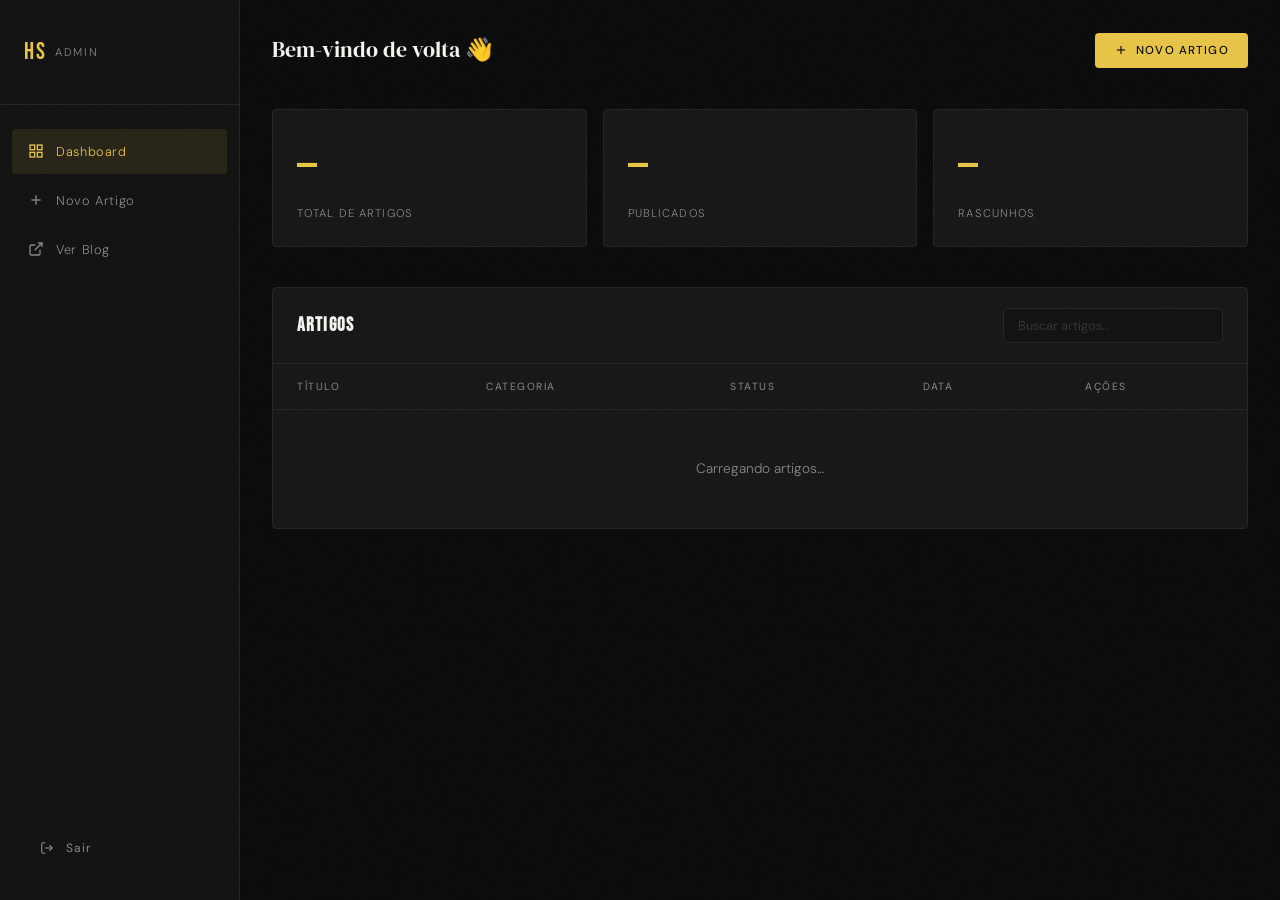
==== admin/dashboard.html @ 73e1934f "Add files via upload" ====
<!DOCTYPE html>
<html lang="pt-BR">
<head>
  <meta charset="UTF-8" />
  <meta name="viewport" content="width=device-width, initial-scale=1.0" />
  <title>Dashboard — Admin · Henrique Siqueira</title>
  <meta name="robots" content="noindex, nofollow" />
  <link rel="preconnect" href="https://fonts.googleapis.com" />
  <link rel="preconnect" href="https://fonts.gstatic.com" crossorigin />
  <link href="https://fonts.googleapis.com/css2?family=Bebas+Neue&family=DM+Serif+Display:ital@0;1&family=DM+Sans:ital,opsz,wght@0,9..40,300;0,9..40,400;0,9..40,500;1,9..40,300&display=swap" rel="stylesheet" />
  <link rel="stylesheet" href="../css/style.css" />
  <link rel="stylesheet" href="../css/admin.css" />
</head>
<body class="admin-body admin-dashboard">
  <div class="noise"></div>

  <!-- Sidebar -->
  <aside class="admin-sidebar" id="adminSidebar">
    <div class="sidebar-logo">
      <span class="logo-main">HS</span>
      <span class="logo-sub">Admin</span>
    </div>
    <nav class="sidebar-nav">
      <a href="dashboard.html" class="sidebar-link active">
        <svg width="16" height="16" viewBox="0 0 24 24" fill="none" stroke="currentColor" stroke-width="2"><rect x="3" y="3" width="7" height="7"/><rect x="14" y="3" width="7" height="7"/><rect x="14" y="14" width="7" height="7"/><rect x="3" y="14" width="7" height="7"/></svg>
        Dashboard
      </a>
      <a href="#" class="sidebar-link" id="newArticleBtn">
        <svg width="16" height="16" viewBox="0 0 24 24" fill="none" stroke="currentColor" stroke-width="2"><line x1="12" y1="5" x2="12" y2="19"/><line x1="5" y1="12" x2="19" y2="12"/></svg>
        Novo Artigo
      </a>
      <a href="/" class="sidebar-link" target="_blank">
        <svg width="16" height="16" viewBox="0 0 24 24" fill="none" stroke="currentColor" stroke-width="2"><path d="M18 13v6a2 2 0 0 1-2 2H5a2 2 0 0 1-2-2V8a2 2 0 0 1 2-2h6"/><polyline points="15 3 21 3 21 9"/><line x1="10" y1="14" x2="21" y2="3"/></svg>
        Ver Blog
      </a>
    </nav>
    <button class="sidebar-logout" id="logoutBtn">
      <svg width="14" height="14" viewBox="0 0 24 24" fill="none" stroke="currentColor" stroke-width="2"><path d="M9 21H5a2 2 0 0 1-2-2V5a2 2 0 0 1 2-2h4"/><polyline points="16 17 21 12 16 7"/><line x1="21" y1="12" x2="9" y2="12"/></svg>
      Sair
    </button>
  </aside>

  <!-- Main content -->
  <div class="admin-main">
    <header class="admin-topbar">
      <div class="admin-welcome" id="adminWelcome">Bem-vindo de volta 👋</div>
      <div class="admin-topbar-actions">
        <button class="admin-new-btn" id="newArticleBtnTop">
          <svg width="14" height="14" viewBox="0 0 24 24" fill="none" stroke="currentColor" stroke-width="2"><line x1="12" y1="5" x2="12" y2="19"/><line x1="5" y1="12" x2="19" y2="12"/></svg>
          Novo Artigo
        </button>
      </div>
    </header>

    <!-- Stats -->
    <div class="admin-stats">
      <div class="admin-stat-card">
        <div class="admin-stat-num" id="totalArticles">—</div>
        <div class="admin-stat-label">Total de artigos</div>
      </div>
      <div class="admin-stat-card">
        <div class="admin-stat-num" id="publishedArticles">—</div>
        <div class="admin-stat-label">Publicados</div>
      </div>
      <div class="admin-stat-card">
        <div class="admin-stat-num" id="draftArticles">—</div>
        <div class="admin-stat-label">Rascunhos</div>
      </div>
    </div>

    <!-- Articles table -->
    <div class="admin-section">
      <div class="admin-section-header">
        <h2 class="admin-section-title">Artigos</h2>
        <div class="admin-search-wrap">
          <input type="search" id="searchArticles" class="admin-search" placeholder="Buscar artigos…" />
        </div>
      </div>
      <div class="admin-table-wrap">
        <table class="admin-table" id="articlesTable">
          <thead>
            <tr>
              <th>Título</th>
              <th>Categoria</th>
              <th>Status</th>
              <th>Data</th>
              <th>Ações</th>
            </tr>
          </thead>
          <tbody id="articlesTableBody">
            <tr class="table-loading"><td colspan="5">Carregando artigos…</td></tr>
          </tbody>
        </table>
      </div>
    </div>
  </div>

  <!-- ═══ MODAL: Editor ═══ -->
  <div class="modal-overlay" id="editorModal" style="display:none;" role="dialog" aria-modal="true" aria-labelledby="editorModalTitle">
    <div class="modal-inner">
      <div class="modal-header">
        <h2 class="modal-title" id="editorModalTitle">Novo Artigo</h2>
        <button class="modal-close" id="editorModalClose" aria-label="Fechar editor">✕</button>
      </div>

      <div class="editor-form">
        <input type="hidden" id="editingArticleId" />

        <div class="editor-row">
          <div class="form-group full">
            <label class="form-label">Título *</label>
            <input type="text" id="artTitle" class="form-input" placeholder="Título do artigo" />
          </div>
        </div>

        <div class="editor-row two-cols">
          <div class="form-group">
            <label class="form-label">Categoria</label>
            <input type="text" id="artCategory" class="form-input" placeholder="Ex.: Fé, Tecnologia…" />
          </div>
          <div class="form-group">
            <label class="form-label">Status</label>
            <select id="artStatus" class="form-input">
              <option value="published">Publicado</option>
              <option value="draft">Rascunho</option>
            </select>
          </div>
        </div>

        <div class="form-group full">
          <label class="form-label">Imagem de capa</label>
          <div class="image-upload-area" id="imageUploadArea">
            <input type="file" id="artImageFile" accept="image/*" style="display:none;" />
            <div class="upload-placeholder" id="uploadPlaceholder">
              <svg width="32" height="32" viewBox="0 0 24 24" fill="none" stroke="currentColor" stroke-width="1.5"><rect x="3" y="3" width="18" height="18" rx="2"/><circle cx="8.5" cy="8.5" r="1.5"/><polyline points="21 15 16 10 5 21"/></svg>
              <p>Clique para selecionar imagem</p>
              <span>JPG, PNG, WebP — máx. 5MB</span>
            </div>
            <img id="imagePreview" src="" alt="Preview" class="image-preview-thumb" style="display:none;" />
          </div>
          <div class="upload-progress" id="uploadProgress" style="display:none;">
            <div class="progress-bar" id="progressBar"></div>
            <span id="progressText">Enviando…</span>
          </div>
        </div>

        <div class="form-group full">
          <label class="form-label">Conteúdo *</label>
          <div class="editor-toolbar" id="editorToolbar">
            <button type="button" class="toolbar-btn" data-cmd="bold" title="Negrito"><b>B</b></button>
            <button type="button" class="toolbar-btn" data-cmd="italic" title="Itálico"><i>I</i></button>
            <button type="button" class="toolbar-btn" data-cmd="underline" title="Sublinhado"><u>U</u></button>
            <div class="toolbar-sep"></div>
            <button type="button" class="toolbar-btn" data-cmd="h2" title="Título H2">H2</button>
            <button type="button" class="toolbar-btn" data-cmd="h3" title="Título H3">H3</button>
            <button type="button" class="toolbar-btn" data-cmd="blockquote" title="Citação">❝</button>
            <div class="toolbar-sep"></div>
            <button type="button" class="toolbar-btn" data-cmd="insertUnorderedList" title="Lista">≡</button>
            <button type="button" class="toolbar-btn" data-cmd="createLink" title="Link">🔗</button>
          </div>
          <div
            id="artContent"
            class="content-editor"
            contenteditable="true"
            role="textbox"
            aria-multiline="true"
            aria-label="Conteúdo do artigo"
            data-placeholder="Escreva o conteúdo do artigo aqui…"
          ></div>
        </div>

        <div class="form-group full">
          <label class="form-label">Excerpt / Resumo (SEO)</label>
          <textarea id="artExcerpt" class="form-input form-textarea" placeholder="Breve descrição para SEO e listagem (máx. 160 caracteres)" maxlength="160" rows="3"></textarea>
          <span class="char-count" id="excerptCount">0/160</span>
        </div>

        <div id="editorError" class="login-error" style="display:none;"></div>

        <div class="editor-actions">
          <button class="editor-cancel-btn" id="editorCancelBtn">Cancelar</button>
          <button class="editor-save-btn" id="editorSaveBtn">
            <span id="editorSaveBtnText">Publicar Artigo</span>
            <div class="btn-spinner" id="editorSpinner" style="display:none;"></div>
          </button>
        </div>
      </div>
    </div>
  </div>

  <!-- ═══ MODAL: Confirm Delete ═══ -->
  <div class="modal-overlay" id="deleteModal" style="display:none;" role="dialog" aria-modal="true" aria-labelledby="deleteModalTitle">
    <div class="modal-inner modal-sm">
      <h2 class="modal-title" id="deleteModalTitle">Excluir Artigo?</h2>
      <p class="modal-text">Esta ação não pode ser desfeita. O artigo será removido permanentemente.</p>
      <div class="modal-actions">
        <button class="editor-cancel-btn" id="deleteCancel">Cancelar</button>
        <button class="delete-confirm-btn" id="deleteConfirm">
          <span id="deleteConfirmText">Excluir</span>
          <div class="btn-spinner" id="deleteSpinner" style="display:none;"></div>
        </button>
      </div>
    </div>
  </div>

  <script type="module" src="../js/dashboard.js"></script>
</body>
</html>
---- css/style.css ----
/* ═══════════════════════════════════════════════
   HENRIQUE SIQUEIRA — BLOG
   Editorial Dark / Raw Magazine Aesthetic
   ═══════════════════════════════════════════════ */

/* ── Tokens ── */
:root {
  --black:   #0a0a0a;
  --dark:    #111111;
  --card:    #161616;
  --border:  #242424;
  --mid:     #333333;
  --muted:   #888888;
  --light:   #cccccc;
  --white:   #f5f4f0;

  --accent:  #e8c547;
  --accent2: #c8392b;
  --accent3: #4a9eff;

  --font-display: 'Bebas Neue', sans-serif;
  --font-serif:   'DM Serif Display', serif;
  --font-body:    'DM Sans', sans-serif;

  --radius: 4px;
  --header-h: 64px;

  --ease-out: cubic-bezier(0.22, 1, 0.36, 1);
}

/* ── Reset ── */
*, *::before, *::after { box-sizing: border-box; margin: 0; padding: 0; }
html { scroll-behavior: smooth; font-size: 16px; }
body {
  background: var(--black);
  color: var(--white);
  font-family: var(--font-body);
  font-weight: 300;
  line-height: 1.65;
  overflow-x: hidden;
  -webkit-font-smoothing: antialiased;
}
a { color: inherit; text-decoration: none; }
img { display: block; max-width: 100%; }
button { cursor: pointer; border: none; background: none; font-family: inherit; }
input, textarea, select { font-family: inherit; }

/* ── Noise overlay ── */
.noise {
  position: fixed;
  inset: 0;
  z-index: 999;
  pointer-events: none;
  opacity: .035;
  background-image: url("data:image/svg+xml,%3Csvg viewBox='0 0 256 256' xmlns='http://www.w3.org/2000/svg'%3E%3Cfilter id='n'%3E%3CfeTurbulence type='fractalNoise' baseFrequency='0.9' numOctaves='4' stitchTiles='stitch'/%3E%3C/filter%3E%3Crect width='100%25' height='100%25' filter='url(%23n)'/%3E%3C/svg%3E");
  background-size: 180px 180px;
}

/* ── Custom Cursor ── */
.cursor {
  position: fixed;
  width: 8px; height: 8px;
  background: var(--accent);
  border-radius: 50%;
  pointer-events: none;
  z-index: 9999;
  transform: translate(-50%, -50%);
  transition: opacity .2s, transform .1s;
}
.cursor-follower {
  position: fixed;
  width: 32px; height: 32px;
  border: 1px solid rgba(232,197,71,.4);
  border-radius: 50%;
  pointer-events: none;
  z-index: 9998;
  transform: translate(-50%, -50%);
  transition: transform .12s var(--ease-out), opacity .3s;
}
@media (hover: none) { .cursor, .cursor-follower { display: none; } }

/* ── Header ── */
.site-header {
  position: fixed;
  top: 0; left: 0; right: 0;
  height: var(--header-h);
  z-index: 100;
  background: rgba(10,10,10,.85);
  backdrop-filter: blur(20px) saturate(1.4);
  border-bottom: 1px solid transparent;
  transition: border-color .3s;
}
.site-header.scrolled { border-color: var(--border); }
.header-inner {
  max-width: 1280px;
  margin: 0 auto;
  padding: 0 2rem;
  height: 100%;
  display: flex;
  align-items: center;
  justify-content: space-between;
}
.logo { display: flex; align-items: center; gap: .6rem; }
.logo-main {
  font-family: var(--font-display);
  font-size: 1.5rem;
  letter-spacing: .08em;
  color: var(--accent);
}
.logo-sub {
  font-size: .7rem;
  letter-spacing: .15em;
  text-transform: uppercase;
  color: var(--muted);
}
.main-nav { display: flex; align-items: center; gap: 2rem; }
.nav-link {
  font-size: .75rem;
  letter-spacing: .12em;
  text-transform: uppercase;
  color: var(--muted);
  transition: color .2s;
  position: relative;
}
.nav-link::after {
  content: '';
  position: absolute;
  bottom: -4px;
  left: 0; right: 100%;
  height: 1px;
  background: var(--accent);
  transition: right .3s var(--ease-out);
}
.nav-link:hover, .nav-link.active { color: var(--white); }
.nav-link:hover::after, .nav-link.active::after { right: 0; }
.nav-admin { color: var(--muted); display: flex; align-items: center; }

/* ── Hero ── */
.hero {
  min-height: 100vh;
  padding-top: var(--header-h);
  display: flex;
  flex-direction: column;
  justify-content: center;
  position: relative;
  overflow: hidden;
}
.hero-bg-text {
  position: absolute;
  top: 50%;
  left: 50%;
  transform: translate(-50%, -50%);
  font-family: var(--font-display);
  font-size: clamp(8rem, 20vw, 22rem);
  letter-spacing: -.02em;
  color: rgba(255,255,255,.022);
  white-space: nowrap;
  pointer-events: none;
  user-select: none;
  z-index: 0;
}
.hero-inner {
  max-width: 1280px;
  margin: 0 auto;
  padding: 4rem 2rem;
  display: grid;
  grid-template-columns: 1fr 1fr;
  gap: 4rem;
  align-items: center;
  position: relative;
  z-index: 1;
}
.hero-content { animation: fadeUp .9s var(--ease-out) both; }
.hero-eyebrow {
  display: flex;
  align-items: center;
  gap: .6rem;
  font-size: .7rem;
  letter-spacing: .2em;
  text-transform: uppercase;
  color: var(--muted);
  margin-bottom: 1.5rem;
}
.dot {
  width: 6px; height: 6px;
  border-radius: 50%;
  background: var(--accent);
  animation: pulse 2s ease infinite;
}
@keyframes pulse {
  0%, 100% { opacity: 1; transform: scale(1); }
  50% { opacity: .5; transform: scale(.7); }
}
.hero-title {
  font-family: var(--font-serif);
  font-size: clamp(3.2rem, 6vw, 6rem);
  line-height: 1.0;
  margin-bottom: 1.5rem;
  letter-spacing: -.02em;
}
.hero-title em {
  font-style: italic;
  color: var(--accent);
}
.hero-desc {
  font-size: 1.05rem;
  color: var(--light);
  max-width: 420px;
  margin-bottom: 2.5rem;
  line-height: 1.8;
}
.cta-btn {
  display: inline-flex;
  align-items: center;
  gap: .6rem;
  padding: .9rem 1.8rem;
  background: var(--accent);
  color: var(--black);
  font-size: .8rem;
  font-weight: 500;
  letter-spacing: .1em;
  text-transform: uppercase;
  border-radius: var(--radius);
  transition: transform .2s, box-shadow .2s;
}
.cta-btn:hover {
  transform: translateY(-2px);
  box-shadow: 0 8px 32px rgba(232,197,71,.3);
}

/* Photo */
.hero-photo-wrap {
  display: flex;
  justify-content: flex-end;
  animation: fadeUp .9s .2s var(--ease-out) both;
}
.hero-photo-frame {
  position: relative;
  width: min(420px, 100%);
}
.photo-decoration {
  position: absolute;
  top: -24px; right: -24px;
  width: 100%; height: 100%;
  border: 2px solid var(--accent);
  border-radius: var(--radius);
  z-index: 0;
  opacity: .35;
}
.hero-photo {
  position: relative;
  z-index: 1;
  width: 100%;
  height: 520px;
  object-fit: cover;
  object-position: top center;
  border-radius: var(--radius);
  filter: grayscale(20%) contrast(1.05);
}
.photo-badge {
  position: absolute;
  bottom: 1.5rem;
  left: -1.5rem;
  z-index: 2;
  background: var(--black);
  border: 1px solid var(--border);
  padding: .5rem 1rem;
  border-radius: 100px;
  display: flex;
  align-items: center;
  gap: .5rem;
  font-size: .7rem;
  letter-spacing: .05em;
  color: var(--accent);
  white-space: nowrap;
  box-shadow: 0 8px 32px rgba(0,0,0,.5);
}

/* Scroll hint */
.hero-scroll-hint {
  position: absolute;
  bottom: 2rem;
  left: 2rem;
  display: flex;
  align-items: center;
  gap: .8rem;
  font-size: .65rem;
  letter-spacing: .2em;
  text-transform: uppercase;
  color: var(--mid);
}
.scroll-line {
  width: 48px;
  height: 1px;
  background: var(--mid);
  animation: scrollLine 2s var(--ease-out) infinite;
}
@keyframes scrollLine {
  0% { transform: scaleX(0); transform-origin: left; }
  50% { transform: scaleX(1); transform-origin: left; }
  51% { transform: scaleX(1); transform-origin: right; }
  100% { transform: scaleX(0); transform-origin: right; }
}

/* ── Ticker ── */
.ticker-wrap {
  overflow: hidden;
  border-top: 1px solid var(--border);
  border-bottom: 1px solid var(--border);
  padding: .9rem 0;
  background: var(--dark);
}
.ticker-track {
  display: flex;
  gap: 2.5rem;
  white-space: nowrap;
  animation: ticker 30s linear infinite;
  font-family: var(--font-display);
  font-size: 1rem;
  letter-spacing: .15em;
  color: var(--muted);
}
.ticker-track:hover { animation-play-state: paused; }
.sep { color: var(--accent); }
@keyframes ticker {
  from { transform: translateX(0); }
  to { transform: translateX(-50%); }
}

/* ── Sections ── */
main {
  max-width: 1280px;
  margin: 0 auto;
  padding: 6rem 2rem 4rem;
}
.section-header {
  display: flex;
  align-items: center;
  gap: 2rem;
  margin-bottom: 4rem;
}
.section-title {
  font-family: var(--font-display);
  font-size: 3rem;
  letter-spacing: .04em;
  white-space: nowrap;
}
.section-line {
  flex: 1;
  height: 1px;
  background: var(--border);
}

/* ── Featured Article ── */
.featured-article {
  margin-bottom: 4rem;
  border: 1px solid var(--border);
  border-radius: var(--radius);
  overflow: hidden;
  transition: border-color .3s;
}
.featured-article:hover { border-color: var(--accent); }
.featured-link {
  display: grid;
  grid-template-columns: 1.2fr 1fr;
}
.featured-image-wrap {
  position: relative;
  overflow: hidden;
  height: 420px;
}
.featured-image {
  width: 100%;
  height: 100%;
  object-fit: cover;
  transition: transform .6s var(--ease-out);
}
.featured-article:hover .featured-image { transform: scale(1.04); }
.featured-tag {
  position: absolute;
  top: 1.5rem; left: 1.5rem;
  background: var(--accent);
  color: var(--black);
  font-size: .65rem;
  font-weight: 500;
  letter-spacing: .15em;
  text-transform: uppercase;
  padding: .3rem .7rem;
  border-radius: 2px;
}
.featured-info {
  padding: 3rem;
  display: flex;
  flex-direction: column;
  justify-content: center;
  background: var(--card);
}
.article-meta {
  display: flex;
  align-items: center;
  gap: 1rem;
  margin-bottom: 1rem;
  font-size: .7rem;
  letter-spacing: .1em;
  text-transform: uppercase;
}
.article-category { color: var(--accent); }
.article-date { color: var(--muted); }
.featured-title {
  font-family: var(--font-serif);
  font-size: 2.2rem;
  line-height: 1.2;
  margin-bottom: 1rem;
  letter-spacing: -.01em;
}
.featured-excerpt {
  color: var(--light);
  font-size: .95rem;
  line-height: 1.8;
  margin-bottom: 2rem;
}
.read-more {
  font-size: .75rem;
  letter-spacing: .12em;
  text-transform: uppercase;
  color: var(--accent);
}

/* ── Grid ── */
.articles-grid {
  display: grid;
  grid-template-columns: repeat(3, 1fr);
  gap: 1.5rem;
}
.article-card {
  background: var(--card);
  border: 1px solid var(--border);
  border-radius: var(--radius);
  overflow: hidden;
  transition: border-color .3s, transform .3s var(--ease-out);
  animation: fadeUp .5s var(--ease-out) both;
}
.article-card:hover {
  border-color: var(--accent);
  transform: translateY(-4px);
}
.card-image-wrap {
  position: relative;
  height: 200px;
  overflow: hidden;
  background: var(--dark);
}
.card-image {
  width: 100%;
  height: 100%;
  object-fit: cover;
  transition: transform .5s var(--ease-out);
}
.article-card:hover .card-image { transform: scale(1.06); }
.card-no-image {
  width: 100%;
  height: 100%;
  display: flex;
  align-items: center;
  justify-content: center;
  font-family: var(--font-display);
  font-size: 3rem;
  letter-spacing: .1em;
  color: var(--border);
}
.card-body { padding: 1.5rem; }
.card-meta {
  display: flex;
  align-items: center;
  justify-content: space-between;
  margin-bottom: .75rem;
}
.card-category {
  font-size: .65rem;
  letter-spacing: .15em;
  text-transform: uppercase;
  color: var(--accent);
}
.card-date {
  font-size: .65rem;
  color: var(--muted);
}
.card-title {
  font-family: var(--font-serif);
  font-size: 1.15rem;
  line-height: 1.35;
  margin-bottom: .75rem;
}
.card-excerpt {
  font-size: .85rem;
  color: var(--muted);
  line-height: 1.7;
  display: -webkit-box;
  -webkit-line-clamp: 3;
  -webkit-box-orient: vertical;
  overflow: hidden;
}

/* Skeleton */
.article-skeleton {
  background: var(--card);
  border: 1px solid var(--border);
  border-radius: var(--radius);
  height: 360px;
  animation: shimmer 1.4s ease infinite;
}
@keyframes shimmer {
  0%, 100% { opacity: .4; }
  50% { opacity: 1; }
}

/* Empty state */
.empty-state {
  text-align: center;
  padding: 6rem 2rem;
  color: var(--muted);
}
.empty-icon { font-size: 3rem; margin-bottom: 1rem; }
.empty-sub { font-size: .85rem; margin-top: .5rem; }

/* Load more */
.load-more-wrap { text-align: center; margin-top: 3rem; }
.load-more-btn {
  padding: .9rem 2.5rem;
  border: 1px solid var(--border);
  color: var(--light);
  font-size: .75rem;
  letter-spacing: .12em;
  text-transform: uppercase;
  border-radius: var(--radius);
  transition: border-color .2s, color .2s;
  background: none;
}
.load-more-btn:hover { border-color: var(--accent); color: var(--accent); }

/* ── About ── */
.about-section {
  background: var(--dark);
  border-top: 1px solid var(--border);
  border-bottom: 1px solid var(--border);
  padding: 7rem 2rem;
}
.about-inner {
  max-width: 1280px;
  margin: 0 auto;
  display: grid;
  grid-template-columns: 1fr 1fr;
  gap: 5rem;
  align-items: center;
}
.about-title {
  font-family: var(--font-serif);
  font-size: clamp(2.5rem, 5vw, 4.5rem);
  line-height: 1.0;
  margin: 1rem 0 1.5rem;
  letter-spacing: -.02em;
}
.about-text p {
  color: var(--light);
  line-height: 1.85;
  max-width: 420px;
}
.about-text p + p { margin-top: 1rem; }
.about-stats {
  display: grid;
  grid-template-columns: 1fr 1fr;
  gap: 1.5rem;
}
.stat-card {
  padding: 2rem;
  border: 1px solid var(--border);
  border-radius: var(--radius);
  background: var(--card);
}
.stat-num {
  font-family: var(--font-display);
  font-size: 3rem;
  letter-spacing: .04em;
  color: var(--accent);
  line-height: 1;
  margin-bottom: .5rem;
}
.stat-label {
  font-size: .75rem;
  letter-spacing: .08em;
  color: var(--muted);
  text-transform: uppercase;
}

/* ── Footer ── */
.site-footer {
  border-top: 1px solid var(--border);
  padding: 3rem 2rem;
}
.footer-inner {
  max-width: 1280px;
  margin: 0 auto;
  display: flex;
  align-items: center;
  justify-content: space-between;
  gap: 2rem;
}
.footer-logo {
  font-family: var(--font-display);
  font-size: 1.5rem;
  letter-spacing: .08em;
  color: var(--accent);
}
.footer-copy {
  font-size: .75rem;
  color: var(--muted);
}
.footer-nav {
  display: flex;
  gap: 1.5rem;
}
.footer-nav a {
  font-size: .7rem;
  letter-spacing: .1em;
  text-transform: uppercase;
  color: var(--muted);
  transition: color .2s;
}
.footer-nav a:hover { color: var(--white); }

/* ── Animations ── */
@keyframes fadeUp {
  from { opacity: 0; transform: translateY(30px); }
  to   { opacity: 1; transform: translateY(0); }
}

/* ── Responsive ── */
@media (max-width: 900px) {
  .hero-inner { grid-template-columns: 1fr; gap: 3rem; }
  .hero-photo-wrap { justify-content: center; }
  .featured-link { grid-template-columns: 1fr; }
  .featured-image-wrap { height: 260px; }
  .articles-grid { grid-template-columns: repeat(2, 1fr); }
  .about-inner { grid-template-columns: 1fr; gap: 3rem; }
}
@media (max-width: 600px) {
  .header-inner { padding: 0 1.2rem; }
  .logo-sub { display: none; }
  .main-nav { gap: 1.2rem; }
  .hero-inner { padding: 2rem 1.2rem; }
  .articles-grid { grid-template-columns: 1fr; }
  main { padding: 4rem 1.2rem 3rem; }
  .footer-inner { flex-direction: column; text-align: center; }
}
---- css/admin.css ----
/* ═══ ADMIN STYLES ═══ */

.admin-body {
  background: var(--black);
  min-height: 100vh;
}

/* ── Login ── */
.login-wrap {
  min-height: 100vh;
  display: grid;
  grid-template-columns: 1fr 1fr;
}

.login-deco {
  background: var(--dark);
  border-right: 1px solid var(--border);
  display: flex;
  align-items: center;
  justify-content: center;
  padding: 4rem;
}
.deco-big {
  font-family: var(--font-display);
  font-size: clamp(8rem, 15vw, 16rem);
  letter-spacing: .1em;
  color: rgba(232,197,71,.08);
  user-select: none;
}

.login-card {
  display: flex;
  flex-direction: column;
  justify-content: center;
  padding: 4rem;
  max-width: 500px;
  width: 100%;
}
.login-back {
  font-size: .7rem;
  letter-spacing: .12em;
  text-transform: uppercase;
  color: var(--muted);
  margin-bottom: 3rem;
  display: inline-block;
  transition: color .2s;
}
.login-back:hover { color: var(--accent); }
.login-title {
  font-family: var(--font-serif);
  font-size: clamp(2.5rem, 4vw, 3.5rem);
  line-height: 1.05;
  margin-bottom: .75rem;
}
.login-sub {
  font-size: .85rem;
  color: var(--muted);
  margin-bottom: 3rem;
}
.login-error {
  background: rgba(200,57,43,.12);
  border: 1px solid rgba(200,57,43,.3);
  color: #e57368;
  padding: .9rem 1rem;
  border-radius: var(--radius);
  font-size: .85rem;
  margin-bottom: 1.5rem;
}
.login-form { display: flex; flex-direction: column; gap: 1.25rem; }
.form-group { display: flex; flex-direction: column; gap: .4rem; }
.form-label {
  font-size: .7rem;
  letter-spacing: .12em;
  text-transform: uppercase;
  color: var(--muted);
}
.form-input {
  background: var(--card);
  border: 1px solid var(--border);
  color: var(--white);
  padding: .85rem 1rem;
  border-radius: var(--radius);
  font-size: .95rem;
  transition: border-color .2s;
  width: 100%;
}
.form-input:focus {
  outline: none;
  border-color: var(--accent);
}
.form-input::placeholder { color: var(--mid); }
.form-textarea {
  resize: vertical;
  min-height: 80px;
}
.char-count {
  font-size: .65rem;
  color: var(--muted);
  text-align: right;
  margin-top: .25rem;
}

.login-btn, .editor-save-btn {
  display: flex;
  align-items: center;
  justify-content: center;
  gap: .6rem;
  padding: 1rem 1.5rem;
  background: var(--accent);
  color: var(--black);
  font-size: .8rem;
  font-weight: 500;
  letter-spacing: .1em;
  text-transform: uppercase;
  border-radius: var(--radius);
  margin-top: .5rem;
  transition: opacity .2s, transform .2s;
  cursor: pointer;
  border: none;
  width: 100%;
}
.login-btn:hover, .editor-save-btn:hover { opacity: .9; transform: translateY(-1px); }
.login-btn:disabled, .editor-save-btn:disabled { opacity: .5; cursor: not-allowed; transform: none; }

.btn-spinner {
  width: 16px;
  height: 16px;
  border: 2px solid rgba(0,0,0,.2);
  border-top-color: var(--black);
  border-radius: 50%;
  animation: spin .7s linear infinite;
}

/* ── Dashboard ── */
.admin-dashboard {
  display: grid;
  grid-template-columns: 240px 1fr;
  min-height: 100vh;
}

.admin-sidebar {
  background: var(--dark);
  border-right: 1px solid var(--border);
  padding: 2rem 0;
  display: flex;
  flex-direction: column;
  position: sticky;
  top: 0;
  height: 100vh;
}

.sidebar-logo {
  display: flex;
  align-items: center;
  gap: .5rem;
  padding: 0 1.5rem 2rem;
  border-bottom: 1px solid var(--border);
  margin-bottom: 1.5rem;
}

.sidebar-nav {
  display: flex;
  flex-direction: column;
  gap: .25rem;
  padding: 0 .75rem;
  flex: 1;
}

.sidebar-link {
  display: flex;
  align-items: center;
  gap: .75rem;
  padding: .75rem 1rem;
  border-radius: var(--radius);
  font-size: .8rem;
  letter-spacing: .05em;
  color: var(--muted);
  transition: background .2s, color .2s;
}
.sidebar-link:hover { background: var(--card); color: var(--white); }
.sidebar-link.active { background: rgba(232,197,71,.1); color: var(--accent); }

.sidebar-logout {
  display: flex;
  align-items: center;
  gap: .75rem;
  padding: .75rem 1.75rem;
  font-size: .75rem;
  letter-spacing: .08em;
  color: var(--muted);
  margin: 0 .75rem;
  border-radius: var(--radius);
  transition: background .2s, color .2s;
  cursor: pointer;
  border: none;
  background: none;
}
.sidebar-logout:hover { background: rgba(200,57,43,.1); color: #e57368; }

.admin-main {
  overflow-y: auto;
  padding: 2rem;
}

.admin-topbar {
  display: flex;
  align-items: center;
  justify-content: space-between;
  margin-bottom: 2.5rem;
}
.admin-welcome {
  font-family: var(--font-serif);
  font-size: 1.4rem;
}
.admin-new-btn {
  display: inline-flex;
  align-items: center;
  gap: .5rem;
  padding: .65rem 1.2rem;
  background: var(--accent);
  color: var(--black);
  font-size: .72rem;
  font-weight: 500;
  letter-spacing: .1em;
  text-transform: uppercase;
  border-radius: var(--radius);
  transition: opacity .2s;
  cursor: pointer;
  border: none;
}
.admin-new-btn:hover { opacity: .85; }

.admin-stats {
  display: grid;
  grid-template-columns: repeat(3, 1fr);
  gap: 1rem;
  margin-bottom: 2.5rem;
}
.admin-stat-card {
  background: var(--card);
  border: 1px solid var(--border);
  border-radius: var(--radius);
  padding: 1.5rem;
}
.admin-stat-num {
  font-family: var(--font-display);
  font-size: 2.5rem;
  color: var(--accent);
  letter-spacing: .04em;
}
.admin-stat-label {
  font-size: .7rem;
  letter-spacing: .1em;
  text-transform: uppercase;
  color: var(--muted);
  margin-top: .25rem;
}

.admin-section {
  background: var(--card);
  border: 1px solid var(--border);
  border-radius: var(--radius);
  overflow: hidden;
}
.admin-section-header {
  display: flex;
  align-items: center;
  justify-content: space-between;
  padding: 1.25rem 1.5rem;
  border-bottom: 1px solid var(--border);
}
.admin-section-title {
  font-family: var(--font-display);
  font-size: 1.2rem;
  letter-spacing: .06em;
}
.admin-search {
  background: var(--dark);
  border: 1px solid var(--border);
  color: var(--white);
  padding: .5rem .85rem;
  border-radius: var(--radius);
  font-size: .8rem;
  width: 220px;
  transition: border-color .2s;
}
.admin-search:focus { outline: none; border-color: var(--accent); }
.admin-search::placeholder { color: var(--mid); }

.admin-table-wrap { overflow-x: auto; }
.admin-table {
  width: 100%;
  border-collapse: collapse;
}
.admin-table th {
  text-align: left;
  font-size: .65rem;
  letter-spacing: .15em;
  text-transform: uppercase;
  color: var(--muted);
  padding: .85rem 1.5rem;
  border-bottom: 1px solid var(--border);
  font-weight: 400;
}
.admin-table td {
  padding: 1rem 1.5rem;
  font-size: .85rem;
  border-bottom: 1px solid var(--border);
  vertical-align: middle;
}
.admin-table tr:last-child td { border-bottom: none; }
.admin-table tr:hover td { background: rgba(255,255,255,.02); }
.table-loading td {
  text-align: center;
  color: var(--muted);
  padding: 3rem;
}

.status-badge {
  display: inline-block;
  padding: .2rem .6rem;
  border-radius: 2px;
  font-size: .65rem;
  letter-spacing: .1em;
  text-transform: uppercase;
}
.status-published { background: rgba(74,222,128,.1); color: #4ade80; }
.status-draft { background: rgba(136,136,136,.1); color: var(--muted); }

.table-actions { display: flex; gap: .5rem; }
.table-btn {
  padding: .3rem .7rem;
  border: 1px solid var(--border);
  border-radius: var(--radius);
  font-size: .7rem;
  color: var(--muted);
  transition: all .2s;
  background: none;
  cursor: pointer;
}
.table-btn:hover { color: var(--white); border-color: var(--white); }
.table-btn.delete:hover { color: #e57368; border-color: #e57368; }

/* ── Modals ── */
.modal-overlay {
  position: fixed;
  inset: 0;
  background: rgba(0,0,0,.85);
  z-index: 500;
  display: flex;
  align-items: center;
  justify-content: center;
  padding: 2rem;
  overflow-y: auto;
  backdrop-filter: blur(4px);
}
.modal-inner {
  background: var(--dark);
  border: 1px solid var(--border);
  border-radius: var(--radius);
  width: 100%;
  max-width: 780px;
  max-height: 90vh;
  overflow-y: auto;
  animation: fadeUp .3s var(--ease-out);
}
.modal-sm { max-width: 440px; padding: 2rem; }
.modal-header {
  display: flex;
  align-items: center;
  justify-content: space-between;
  padding: 1.75rem 2rem;
  border-bottom: 1px solid var(--border);
  position: sticky;
  top: 0;
  background: var(--dark);
  z-index: 1;
}
.modal-title {
  font-family: var(--font-display);
  font-size: 1.5rem;
  letter-spacing: .06em;
}
.modal-close {
  width: 34px;
  height: 34px;
  display: flex;
  align-items: center;
  justify-content: center;
  border: 1px solid var(--border);
  border-radius: var(--radius);
  color: var(--muted);
  font-size: .85rem;
  transition: all .2s;
  cursor: pointer;
  background: none;
}
.modal-close:hover { border-color: var(--white); color: var(--white); }
.modal-text { color: var(--muted); margin: 1rem 0 2rem; font-size: .9rem; }
.modal-actions { display: flex; gap: 1rem; }

.editor-form { padding: 2rem; display: flex; flex-direction: column; gap: 1.5rem; }
.editor-row { display: flex; gap: 1.25rem; }
.editor-row.two-cols > * { flex: 1; }
.form-group.full { width: 100%; }

.image-upload-area {
  border: 2px dashed var(--border);
  border-radius: var(--radius);
  min-height: 160px;
  display: flex;
  align-items: center;
  justify-content: center;
  cursor: pointer;
  transition: border-color .2s;
  overflow: hidden;
  position: relative;
}
.image-upload-area:hover { border-color: var(--accent); }
.upload-placeholder {
  display: flex;
  flex-direction: column;
  align-items: center;
  gap: .5rem;
  color: var(--muted);
  text-align: center;
  padding: 2rem;
}
.upload-placeholder p { font-size: .9rem; }
.upload-placeholder span { font-size: .75rem; }
.image-preview-thumb {
  width: 100%;
  max-height: 240px;
  object-fit: cover;
}

.upload-progress {
  margin-top: .75rem;
  display: flex;
  align-items: center;
  gap: 1rem;
}
.progress-bar {
  flex: 1;
  height: 3px;
  background: var(--border);
  border-radius: 100px;
  overflow: hidden;
  position: relative;
}
.progress-bar::after {
  content: '';
  position: absolute;
  left: 0; top: 0; bottom: 0;
  background: var(--accent);
  width: var(--progress, 0%);
  transition: width .3s;
}
#progressText { font-size: .75rem; color: var(--muted); white-space: nowrap; }

/* Rich text toolbar */
.editor-toolbar {
  display: flex;
  align-items: center;
  gap: .25rem;
  padding: .5rem;
  border: 1px solid var(--border);
  border-bottom: none;
  border-radius: var(--radius) var(--radius) 0 0;
  background: var(--card);
}
.toolbar-btn {
  padding: .35rem .6rem;
  border-radius: 2px;
  font-size: .8rem;
  color: var(--muted);
  transition: background .2s, color .2s;
  cursor: pointer;
  border: none;
  background: none;
  min-width: 30px;
  text-align: center;
}
.toolbar-btn:hover { background: var(--border); color: var(--white); }
.toolbar-sep { width: 1px; height: 20px; background: var(--border); margin: 0 .25rem; }

.content-editor {
  min-height: 240px;
  background: var(--card);
  border: 1px solid var(--border);
  border-radius: 0 0 var(--radius) var(--radius);
  padding: 1rem;
  font-size: .95rem;
  line-height: 1.75;
  color: var(--light);
  outline: none;
  transition: border-color .2s;
}
.content-editor:focus { border-color: var(--accent); }
.content-editor:empty::before {
  content: attr(data-placeholder);
  color: var(--mid);
  pointer-events: none;
}
.content-editor h2 { font-family: var(--font-serif); font-size: 1.4rem; margin: 1rem 0 .5rem; }
.content-editor h3 { font-family: var(--font-serif); font-size: 1.1rem; margin: .75rem 0 .4rem; }
.content-editor blockquote {
  border-left: 3px solid var(--accent);
  padding: .5rem 1rem;
  margin: .75rem 0;
  background: rgba(255,255,255,.03);
}

.editor-actions {
  display: flex;
  gap: 1rem;
  align-items: center;
  justify-content: flex-end;
}
.editor-cancel-btn {
  padding: .85rem 1.5rem;
  border: 1px solid var(--border);
  border-radius: var(--radius);
  color: var(--muted);
  font-size: .8rem;
  letter-spacing: .08em;
  text-transform: uppercase;
  transition: all .2s;
  cursor: pointer;
  background: none;
}
.editor-cancel-btn:hover { border-color: var(--white); color: var(--white); }
.editor-save-btn { width: auto; flex: 0 0 auto; margin-top: 0; }

.delete-confirm-btn {
  display: flex;
  align-items: center;
  justify-content: center;
  gap: .6rem;
  padding: .85rem 1.5rem;
  background: var(--accent2);
  color: var(--white);
  font-size: .8rem;
  font-weight: 500;
  letter-spacing: .1em;
  text-transform: uppercase;
  border-radius: var(--radius);
  cursor: pointer;
  border: none;
  transition: opacity .2s;
}
.delete-confirm-btn:hover { opacity: .85; }

/* Login Responsive */
@media (max-width: 700px) {
  .login-wrap { grid-template-columns: 1fr; }
  .login-deco { display: none; }
  .login-card { padding: 2rem 1.5rem; max-width: 100%; }
  .admin-dashboard { grid-template-columns: 1fr; }
  .admin-sidebar { display: none; }
}
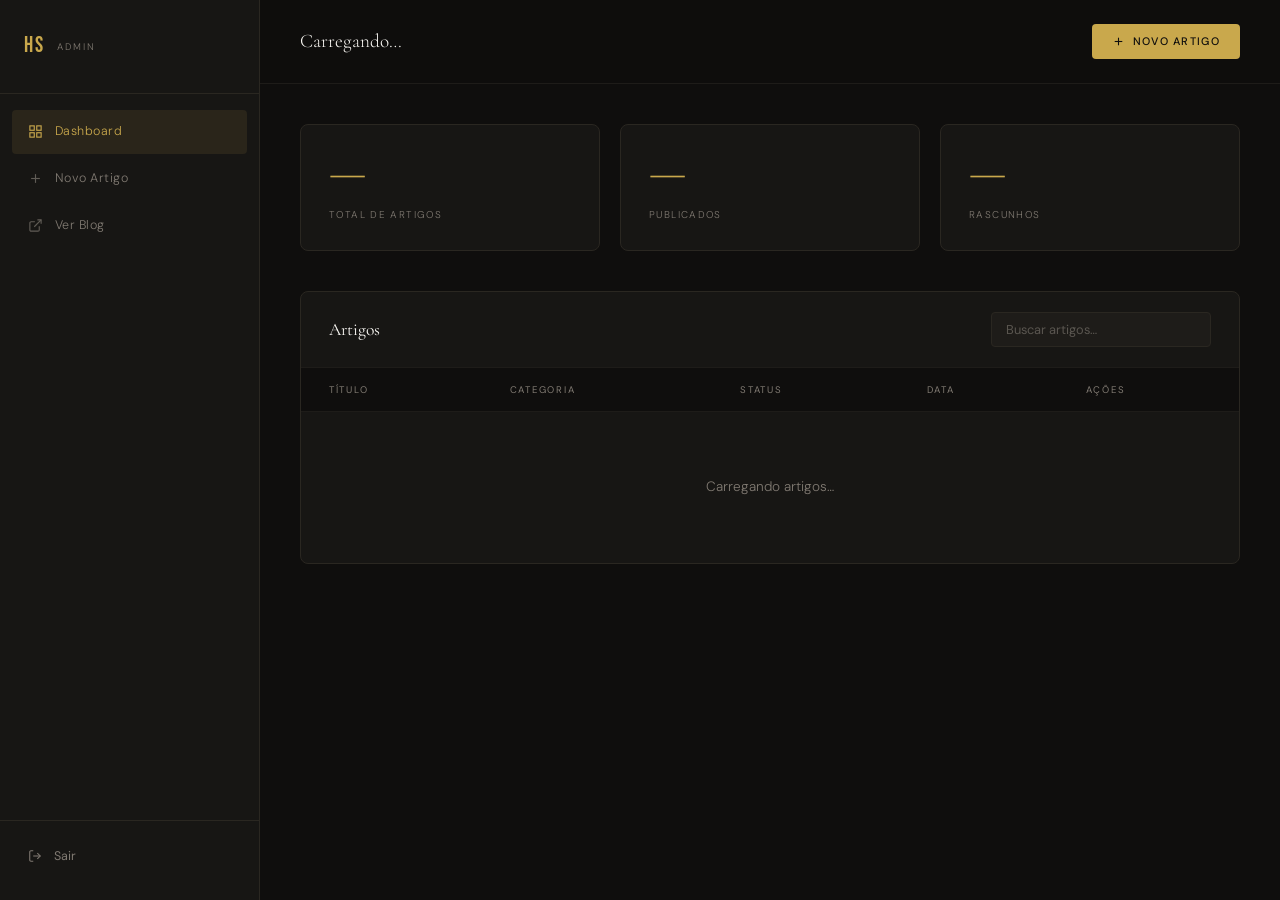
==== commit cce692ae: "Add files via upload" ====
--- a/admin/dashboard.html
+++ b/admin/dashboard.html
@@ -7,202 +7,235 @@
   <meta name="robots" content="noindex, nofollow" />
   <link rel="preconnect" href="https://fonts.googleapis.com" />
   <link rel="preconnect" href="https://fonts.gstatic.com" crossorigin />
-  <link href="https://fonts.googleapis.com/css2?family=Bebas+Neue&family=DM+Serif+Display:ital@0;1&family=DM+Sans:ital,opsz,wght@0,9..40,300;0,9..40,400;0,9..40,500;1,9..40,300&display=swap" rel="stylesheet" />
+  <link href="https://fonts.googleapis.com/css2?family=Cormorant+Garamond:ital,wght@0,300;0,400;1,300;1,400&family=DM+Sans:opsz,wght@9..40,300;9..40,400;9..40,500&family=Bebas+Neue&display=swap" rel="stylesheet" />
   <link rel="stylesheet" href="../css/style.css" />
   <link rel="stylesheet" href="../css/admin.css" />
 </head>
-<body class="admin-body admin-dashboard">
-  <div class="noise"></div>
-
-  <!-- Sidebar -->
-  <aside class="admin-sidebar" id="adminSidebar">
-    <div class="sidebar-logo">
-      <span class="logo-main">HS</span>
-      <span class="logo-sub">Admin</span>
+<body class="admin-body">
+
+<div class="admin-layout">
+
+  <!-- ═══ SIDEBAR ═══ -->
+  <aside class="admin-sidebar">
+    <div class="sidebar-brand">
+      <span class="sidebar-brand-logo">HS</span>
+      <span class="sidebar-brand-label">Admin</span>
     </div>
     <nav class="sidebar-nav">
-      <a href="dashboard.html" class="sidebar-link active">
-        <svg width="16" height="16" viewBox="0 0 24 24" fill="none" stroke="currentColor" stroke-width="2"><rect x="3" y="3" width="7" height="7"/><rect x="14" y="3" width="7" height="7"/><rect x="14" y="14" width="7" height="7"/><rect x="3" y="14" width="7" height="7"/></svg>
+      <a href="dashboard.html" class="s-link active">
+        <svg width="15" height="15" viewBox="0 0 24 24" fill="none" stroke="currentColor" stroke-width="1.8">
+          <rect x="3" y="3" width="7" height="7"/><rect x="14" y="3" width="7" height="7"/>
+          <rect x="14" y="14" width="7" height="7"/><rect x="3" y="14" width="7" height="7"/>
+        </svg>
         Dashboard
       </a>
-      <a href="#" class="sidebar-link" id="newArticleBtn">
-        <svg width="16" height="16" viewBox="0 0 24 24" fill="none" stroke="currentColor" stroke-width="2"><line x1="12" y1="5" x2="12" y2="19"/><line x1="5" y1="12" x2="19" y2="12"/></svg>
+      <a href="#" class="s-link" id="sideNewBtn">
+        <svg width="15" height="15" viewBox="0 0 24 24" fill="none" stroke="currentColor" stroke-width="1.8">
+          <line x1="12" y1="5" x2="12" y2="19"/><line x1="5" y1="12" x2="19" y2="12"/>
+        </svg>
         Novo Artigo
       </a>
-      <a href="/" class="sidebar-link" target="_blank">
-        <svg width="16" height="16" viewBox="0 0 24 24" fill="none" stroke="currentColor" stroke-width="2"><path d="M18 13v6a2 2 0 0 1-2 2H5a2 2 0 0 1-2-2V8a2 2 0 0 1 2-2h6"/><polyline points="15 3 21 3 21 9"/><line x1="10" y1="14" x2="21" y2="3"/></svg>
+      <a href="/" class="s-link" target="_blank" rel="noopener">
+        <svg width="15" height="15" viewBox="0 0 24 24" fill="none" stroke="currentColor" stroke-width="1.8">
+          <path d="M18 13v6a2 2 0 0 1-2 2H5a2 2 0 0 1-2-2V8a2 2 0 0 1 2-2h6"/>
+          <polyline points="15 3 21 3 21 9"/><line x1="10" y1="14" x2="21" y2="3"/>
+        </svg>
         Ver Blog
       </a>
     </nav>
-    <button class="sidebar-logout" id="logoutBtn">
-      <svg width="14" height="14" viewBox="0 0 24 24" fill="none" stroke="currentColor" stroke-width="2"><path d="M9 21H5a2 2 0 0 1-2-2V5a2 2 0 0 1 2-2h4"/><polyline points="16 17 21 12 16 7"/><line x1="21" y1="12" x2="9" y2="12"/></svg>
-      Sair
-    </button>
+    <div class="sidebar-footer">
+      <button class="s-logout" id="logoutBtn">
+        <svg width="14" height="14" viewBox="0 0 24 24" fill="none" stroke="currentColor" stroke-width="1.8">
+          <path d="M9 21H5a2 2 0 0 1-2-2V5a2 2 0 0 1 2-2h4"/>
+          <polyline points="16 17 21 12 16 7"/><line x1="21" y1="12" x2="9" y2="12"/>
+        </svg>
+        Sair
+      </button>
+    </div>
   </aside>
 
-  <!-- Main content -->
-  <div class="admin-main">
-    <header class="admin-topbar">
-      <div class="admin-welcome" id="adminWelcome">Bem-vindo de volta 👋</div>
-      <div class="admin-topbar-actions">
-        <button class="admin-new-btn" id="newArticleBtnTop">
-          <svg width="14" height="14" viewBox="0 0 24 24" fill="none" stroke="currentColor" stroke-width="2"><line x1="12" y1="5" x2="12" y2="19"/><line x1="5" y1="12" x2="19" y2="12"/></svg>
-          Novo Artigo
+  <!-- ═══ MAIN ═══ -->
+  <div class="admin-content">
+
+    <!-- Topbar -->
+    <div class="admin-topbar">
+      <span class="admin-greeting" id="adminGreeting">Carregando…</span>
+      <button class="admin-new-btn" id="topNewBtn">
+        <svg width="13" height="13" viewBox="0 0 24 24" fill="none" stroke="currentColor" stroke-width="2">
+          <line x1="12" y1="5" x2="12" y2="19"/><line x1="5" y1="12" x2="19" y2="12"/>
+        </svg>
+        Novo Artigo
+      </button>
+    </div>
+
+    <div class="admin-body-content">
+
+      <!-- Stats -->
+      <div class="stats-row">
+        <div class="stat-card">
+          <span class="stat-card-num" id="statTotal">—</span>
+          <span class="stat-card-label">Total de artigos</span>
+        </div>
+        <div class="stat-card">
+          <span class="stat-card-num" id="statPublished">—</span>
+          <span class="stat-card-label">Publicados</span>
+        </div>
+        <div class="stat-card">
+          <span class="stat-card-num" id="statDraft">—</span>
+          <span class="stat-card-label">Rascunhos</span>
+        </div>
+      </div>
+
+      <!-- Articles panel -->
+      <div class="articles-panel">
+        <div class="panel-header">
+          <h2 class="panel-title">Artigos</h2>
+          <input type="search" id="searchInput" class="panel-search" placeholder="Buscar artigos…" />
+        </div>
+        <div style="overflow-x:auto;">
+          <table class="articles-table" id="articlesTable">
+            <thead>
+              <tr>
+                <th>Título</th>
+                <th>Categoria</th>
+                <th>Status</th>
+                <th>Data</th>
+                <th>Ações</th>
+              </tr>
+            </thead>
+            <tbody id="tableBody">
+              <tr class="table-empty"><td colspan="5">Carregando artigos…</td></tr>
+            </tbody>
+          </table>
+        </div>
+      </div>
+
+    </div>
+  </div>
+</div>
+
+<!-- ═══ MODAL: Editor ═══ -->
+<div class="modal-backdrop" id="editorModal" style="display:none;" role="dialog" aria-modal="true" aria-labelledby="editorModalTitle">
+  <div class="modal-box">
+    <div class="modal-head">
+      <h2 class="modal-head-title" id="editorModalTitle">Novo Artigo</h2>
+      <button class="modal-close-btn" id="editorClose" aria-label="Fechar">✕</button>
+    </div>
+    <div class="modal-body">
+      <input type="hidden" id="editingId" />
+
+      <div class="f-row">
+        <div class="f-group" style="flex:2">
+          <label class="f-label">Título *</label>
+          <input type="text" id="fTitle" class="f-input" placeholder="Título do artigo" />
+        </div>
+        <div class="f-group">
+          <label class="f-label">Categoria</label>
+          <input type="text" id="fCategory" class="f-input" placeholder="Ex: Fé, Tecnologia…" />
+        </div>
+        <div class="f-group" style="flex:0 0 140px">
+          <label class="f-label">Status</label>
+          <select id="fStatus" class="f-select">
+            <option value="published">Publicado</option>
+            <option value="draft">Rascunho</option>
+          </select>
+        </div>
+      </div>
+
+      <!-- Image upload -->
+      <div class="f-group">
+        <label class="f-label">Imagem de capa</label>
+        <div class="img-upload-zone" id="uploadZone">
+          <input type="file" id="fileInput" accept="image/*" style="display:none" />
+          <div class="img-placeholder" id="imgPlaceholder">
+            <svg width="28" height="28" viewBox="0 0 24 24" fill="none" stroke="currentColor" stroke-width="1.5">
+              <rect x="3" y="3" width="18" height="18" rx="2"/>
+              <circle cx="8.5" cy="8.5" r="1.5"/>
+              <polyline points="21 15 16 10 5 21"/>
+            </svg>
+            <p>Clique ou arraste uma imagem</p>
+            <span>JPG, PNG, WebP — máx. 5 MB</span>
+          </div>
+          <img id="imgPreview" class="img-thumb" src="" alt="" style="display:none" />
+        </div>
+        <div class="upload-prog-wrap" id="uploadProgWrap" style="display:none">
+          <div class="upload-prog-bar"><div class="upload-prog-fill" id="progFill"></div></div>
+          <span class="upload-prog-txt" id="progTxt">Enviando…</span>
+        </div>
+      </div>
+
+      <!-- Content editor -->
+      <div class="f-group">
+        <label class="f-label">Conteúdo *</label>
+        <div class="editor-toolbar">
+          <button class="t-btn" data-cmd="bold"            title="Negrito"><b>B</b></button>
+          <button class="t-btn" data-cmd="italic"          title="Itálico"><i>I</i></button>
+          <button class="t-btn" data-cmd="underline"       title="Sublinhado"><u>U</u></button>
+          <div class="t-sep"></div>
+          <button class="t-btn" data-cmd="h2"              title="Título H2">H2</button>
+          <button class="t-btn" data-cmd="h3"              title="Título H3">H3</button>
+          <button class="t-btn" data-cmd="blockquote"      title="Citação">❝</button>
+          <div class="t-sep"></div>
+          <button class="t-btn" data-cmd="insertUnorderedList" title="Lista">≡</button>
+          <button class="t-btn" data-cmd="createLink"      title="Link">🔗</button>
+          <button class="t-btn" data-cmd="removeFormat"    title="Limpar formatação">✕</button>
+        </div>
+        <div
+          id="fContent"
+          class="content-editable"
+          contenteditable="true"
+          data-placeholder="Escreva o conteúdo do artigo aqui…"
+          role="textbox"
+          aria-multiline="true"
+        ></div>
+      </div>
+
+      <!-- Excerpt -->
+      <div class="f-group">
+        <label class="f-label">Resumo / Excerpt <span style="color:var(--dark-400);font-size:.55rem;letter-spacing:.05em;text-transform:none">(SEO · máx. 160 caracteres)</span></label>
+        <textarea id="fExcerpt" class="f-textarea" placeholder="Breve descrição para SEO e listagem…" maxlength="160" rows="3"></textarea>
+        <span class="f-char" id="excerptChar">0 / 160</span>
+      </div>
+
+      <div id="editorError" class="f-error" style="display:none;" role="alert">
+        <svg width="14" height="14" viewBox="0 0 24 24" fill="none" stroke="currentColor" stroke-width="2" style="flex-shrink:0"><circle cx="12" cy="12" r="10"/><line x1="12" y1="8" x2="12" y2="12"/><line x1="12" y1="16" x2="12.01" y2="16"/></svg>
+        <span id="editorErrorMsg"></span>
+      </div>
+
+      <div class="modal-actions">
+        <button class="btn-outline" id="editorCancel">Cancelar</button>
+        <button class="btn-gold" id="editorSave">
+          <span id="editorSaveText">Publicar Artigo</span>
+          <div class="f-spinner" id="editorSpinner" style="display:none"></div>
         </button>
       </div>
-    </header>
-
-    <!-- Stats -->
-    <div class="admin-stats">
-      <div class="admin-stat-card">
-        <div class="admin-stat-num" id="totalArticles">—</div>
-        <div class="admin-stat-label">Total de artigos</div>
-      </div>
-      <div class="admin-stat-card">
-        <div class="admin-stat-num" id="publishedArticles">—</div>
-        <div class="admin-stat-label">Publicados</div>
-      </div>
-      <div class="admin-stat-card">
-        <div class="admin-stat-num" id="draftArticles">—</div>
-        <div class="admin-stat-label">Rascunhos</div>
-      </div>
-    </div>
-
-    <!-- Articles table -->
-    <div class="admin-section">
-      <div class="admin-section-header">
-        <h2 class="admin-section-title">Artigos</h2>
-        <div class="admin-search-wrap">
-          <input type="search" id="searchArticles" class="admin-search" placeholder="Buscar artigos…" />
-        </div>
-      </div>
-      <div class="admin-table-wrap">
-        <table class="admin-table" id="articlesTable">
-          <thead>
-            <tr>
-              <th>Título</th>
-              <th>Categoria</th>
-              <th>Status</th>
-              <th>Data</th>
-              <th>Ações</th>
-            </tr>
-          </thead>
-          <tbody id="articlesTableBody">
-            <tr class="table-loading"><td colspan="5">Carregando artigos…</td></tr>
-          </tbody>
-        </table>
-      </div>
     </div>
   </div>
-
-  <!-- ═══ MODAL: Editor ═══ -->
-  <div class="modal-overlay" id="editorModal" style="display:none;" role="dialog" aria-modal="true" aria-labelledby="editorModalTitle">
-    <div class="modal-inner">
-      <div class="modal-header">
-        <h2 class="modal-title" id="editorModalTitle">Novo Artigo</h2>
-        <button class="modal-close" id="editorModalClose" aria-label="Fechar editor">✕</button>
-      </div>
-
-      <div class="editor-form">
-        <input type="hidden" id="editingArticleId" />
-
-        <div class="editor-row">
-          <div class="form-group full">
-            <label class="form-label">Título *</label>
-            <input type="text" id="artTitle" class="form-input" placeholder="Título do artigo" />
-          </div>
-        </div>
-
-        <div class="editor-row two-cols">
-          <div class="form-group">
-            <label class="form-label">Categoria</label>
-            <input type="text" id="artCategory" class="form-input" placeholder="Ex.: Fé, Tecnologia…" />
-          </div>
-          <div class="form-group">
-            <label class="form-label">Status</label>
-            <select id="artStatus" class="form-input">
-              <option value="published">Publicado</option>
-              <option value="draft">Rascunho</option>
-            </select>
-          </div>
-        </div>
-
-        <div class="form-group full">
-          <label class="form-label">Imagem de capa</label>
-          <div class="image-upload-area" id="imageUploadArea">
-            <input type="file" id="artImageFile" accept="image/*" style="display:none;" />
-            <div class="upload-placeholder" id="uploadPlaceholder">
-              <svg width="32" height="32" viewBox="0 0 24 24" fill="none" stroke="currentColor" stroke-width="1.5"><rect x="3" y="3" width="18" height="18" rx="2"/><circle cx="8.5" cy="8.5" r="1.5"/><polyline points="21 15 16 10 5 21"/></svg>
-              <p>Clique para selecionar imagem</p>
-              <span>JPG, PNG, WebP — máx. 5MB</span>
-            </div>
-            <img id="imagePreview" src="" alt="Preview" class="image-preview-thumb" style="display:none;" />
-          </div>
-          <div class="upload-progress" id="uploadProgress" style="display:none;">
-            <div class="progress-bar" id="progressBar"></div>
-            <span id="progressText">Enviando…</span>
-          </div>
-        </div>
-
-        <div class="form-group full">
-          <label class="form-label">Conteúdo *</label>
-          <div class="editor-toolbar" id="editorToolbar">
-            <button type="button" class="toolbar-btn" data-cmd="bold" title="Negrito"><b>B</b></button>
-            <button type="button" class="toolbar-btn" data-cmd="italic" title="Itálico"><i>I</i></button>
-            <button type="button" class="toolbar-btn" data-cmd="underline" title="Sublinhado"><u>U</u></button>
-            <div class="toolbar-sep"></div>
-            <button type="button" class="toolbar-btn" data-cmd="h2" title="Título H2">H2</button>
-            <button type="button" class="toolbar-btn" data-cmd="h3" title="Título H3">H3</button>
-            <button type="button" class="toolbar-btn" data-cmd="blockquote" title="Citação">❝</button>
-            <div class="toolbar-sep"></div>
-            <button type="button" class="toolbar-btn" data-cmd="insertUnorderedList" title="Lista">≡</button>
-            <button type="button" class="toolbar-btn" data-cmd="createLink" title="Link">🔗</button>
-          </div>
-          <div
-            id="artContent"
-            class="content-editor"
-            contenteditable="true"
-            role="textbox"
-            aria-multiline="true"
-            aria-label="Conteúdo do artigo"
-            data-placeholder="Escreva o conteúdo do artigo aqui…"
-          ></div>
-        </div>
-
-        <div class="form-group full">
-          <label class="form-label">Excerpt / Resumo (SEO)</label>
-          <textarea id="artExcerpt" class="form-input form-textarea" placeholder="Breve descrição para SEO e listagem (máx. 160 caracteres)" maxlength="160" rows="3"></textarea>
-          <span class="char-count" id="excerptCount">0/160</span>
-        </div>
-
-        <div id="editorError" class="login-error" style="display:none;"></div>
-
-        <div class="editor-actions">
-          <button class="editor-cancel-btn" id="editorCancelBtn">Cancelar</button>
-          <button class="editor-save-btn" id="editorSaveBtn">
-            <span id="editorSaveBtnText">Publicar Artigo</span>
-            <div class="btn-spinner" id="editorSpinner" style="display:none;"></div>
-          </button>
-        </div>
+</div>
+
+<!-- ═══ MODAL: Confirmar exclusão ═══ -->
+<div class="modal-backdrop" id="deleteModal" style="display:none;" role="dialog" aria-modal="true">
+  <div class="modal-box modal-box-sm">
+    <div class="modal-head">
+      <h2 class="modal-head-title">Excluir artigo?</h2>
+      <button class="modal-close-btn" id="deleteClose" aria-label="Fechar">✕</button>
+    </div>
+    <div class="modal-body-sm">
+      <p class="modal-confirm-text">
+        Esta ação é permanente e não pode ser desfeita.
+        O artigo será removido do blog imediatamente.
+      </p>
+      <div class="modal-confirm-actions">
+        <button class="btn-outline" id="deleteCancel">Cancelar</button>
+        <button class="btn-danger" id="deleteConfirm">
+          <span id="deleteText">Excluir permanentemente</span>
+          <div class="f-spinner" id="deleteSpinner" style="display:none"></div>
+        </button>
       </div>
     </div>
   </div>
-
-  <!-- ═══ MODAL: Confirm Delete ═══ -->
-  <div class="modal-overlay" id="deleteModal" style="display:none;" role="dialog" aria-modal="true" aria-labelledby="deleteModalTitle">
-    <div class="modal-inner modal-sm">
-      <h2 class="modal-title" id="deleteModalTitle">Excluir Artigo?</h2>
-      <p class="modal-text">Esta ação não pode ser desfeita. O artigo será removido permanentemente.</p>
-      <div class="modal-actions">
-        <button class="editor-cancel-btn" id="deleteCancel">Cancelar</button>
-        <button class="delete-confirm-btn" id="deleteConfirm">
-          <span id="deleteConfirmText">Excluir</span>
-          <div class="btn-spinner" id="deleteSpinner" style="display:none;"></div>
-        </button>
-      </div>
-    </div>
-  </div>
-
-  <script type="module" src="../js/dashboard.js"></script>
+</div>
+
+<script type="module" src="../js/dashboard.js"></script>
 </body>
 </html>
--- a/css/style.css
+++ b/css/style.css
@@ -1,654 +1,702 @@
 /* ═══════════════════════════════════════════════
-   HENRIQUE SIQUEIRA — BLOG
-   Editorial Dark / Raw Magazine Aesthetic
+   HENRIQUE SIQUEIRA — Premium Editorial Blog
+   Light × Dark · Cormorant + DM Sans
    ═══════════════════════════════════════════════ */
 
-/* ── Tokens ── */
 :root {
-  --black:   #0a0a0a;
-  --dark:    #111111;
-  --card:    #161616;
-  --border:  #242424;
-  --mid:     #333333;
-  --muted:   #888888;
-  --light:   #cccccc;
-  --white:   #f5f4f0;
-
-  --accent:  #e8c547;
-  --accent2: #c8392b;
-  --accent3: #4a9eff;
-
-  --font-display: 'Bebas Neue', sans-serif;
-  --font-serif:   'DM Serif Display', serif;
-  --font-body:    'DM Sans', sans-serif;
-
-  --radius: 4px;
-  --header-h: 64px;
-
-  --ease-out: cubic-bezier(0.22, 1, 0.36, 1);
+  /* Dark palette */
+  --dark-900: #0f0e0d;
+  --dark-800: #171614;
+  --dark-700: #1e1c19;
+  --dark-600: #2a2721;
+  --dark-400: #5a5650;
+  --dark-300: #807a72;
+
+  /* Light palette */
+  --light-50:  #faf8f4;
+  --light-100: #f2ede4;
+  --light-200: #e4ddd0;
+  --light-400: #b8ad9e;
+  --light-600: #7d7268;
+
+  /* Gold accent */
+  --gold:      #c9a84c;
+  --gold-light:#e8c96a;
+  --gold-dim:  rgba(201,168,76,.15);
+
+  /* Fonts */
+  --serif: 'Cormorant Garamond', Georgia, serif;
+  --sans:  'DM Sans', system-ui, sans-serif;
+  --disp:  'Bebas Neue', sans-serif;
+
+  --header-h: 68px;
+  --radius-sm: 3px;
+  --radius:    8px;
+  --radius-lg: 16px;
+  --ease: cubic-bezier(0.22,1,0.36,1);
 }
 
 /* ── Reset ── */
 *, *::before, *::after { box-sizing: border-box; margin: 0; padding: 0; }
 html { scroll-behavior: smooth; font-size: 16px; }
 body {
-  background: var(--black);
-  color: var(--white);
-  font-family: var(--font-body);
+  font-family: var(--sans);
   font-weight: 300;
   line-height: 1.65;
+  color: var(--dark-900);
+  background: var(--light-50);
   overflow-x: hidden;
   -webkit-font-smoothing: antialiased;
 }
 a { color: inherit; text-decoration: none; }
 img { display: block; max-width: 100%; }
 button { cursor: pointer; border: none; background: none; font-family: inherit; }
-input, textarea, select { font-family: inherit; }
-
-/* ── Noise overlay ── */
-.noise {
-  position: fixed;
-  inset: 0;
-  z-index: 999;
-  pointer-events: none;
-  opacity: .035;
-  background-image: url("data:image/svg+xml,%3Csvg viewBox='0 0 256 256' xmlns='http://www.w3.org/2000/svg'%3E%3Cfilter id='n'%3E%3CfeTurbulence type='fractalNoise' baseFrequency='0.9' numOctaves='4' stitchTiles='stitch'/%3E%3C/filter%3E%3Crect width='100%25' height='100%25' filter='url(%23n)'/%3E%3C/svg%3E");
-  background-size: 180px 180px;
-}
-
-/* ── Custom Cursor ── */
+
+/* ── Cursor ── */
 .cursor {
-  position: fixed;
-  width: 8px; height: 8px;
-  background: var(--accent);
-  border-radius: 50%;
-  pointer-events: none;
-  z-index: 9999;
-  transform: translate(-50%, -50%);
-  transition: opacity .2s, transform .1s;
-}
-.cursor-follower {
-  position: fixed;
-  width: 32px; height: 32px;
-  border: 1px solid rgba(232,197,71,.4);
-  border-radius: 50%;
-  pointer-events: none;
-  z-index: 9998;
-  transform: translate(-50%, -50%);
-  transition: transform .12s var(--ease-out), opacity .3s;
-}
-@media (hover: none) { .cursor, .cursor-follower { display: none; } }
-
-/* ── Header ── */
+  position: fixed; width: 7px; height: 7px;
+  background: var(--gold); border-radius: 50%;
+  pointer-events: none; z-index: 9999;
+  transform: translate(-50%,-50%);
+  transition: transform .1s, opacity .2s;
+  mix-blend-mode: multiply;
+}
+.cursor-ring {
+  position: fixed; width: 28px; height: 28px;
+  border: 1.5px solid var(--gold);
+  border-radius: 50%; pointer-events: none;
+  z-index: 9998; transform: translate(-50%,-50%);
+  transition: transform .14s var(--ease), opacity .3s;
+  opacity: .5;
+}
+@media (hover:none) { .cursor, .cursor-ring { display:none; } }
+
+/* ══════════════════════════════════════════
+   HEADER
+══════════════════════════════════════════ */
 .site-header {
-  position: fixed;
-  top: 0; left: 0; right: 0;
+  position: fixed; top: 0; left: 0; right: 0;
   height: var(--header-h);
-  z-index: 100;
-  background: rgba(10,10,10,.85);
-  backdrop-filter: blur(20px) saturate(1.4);
-  border-bottom: 1px solid transparent;
-  transition: border-color .3s;
-}
-.site-header.scrolled { border-color: var(--border); }
-.header-inner {
-  max-width: 1280px;
-  margin: 0 auto;
-  padding: 0 2rem;
-  height: 100%;
-  display: flex;
-  align-items: center;
+  z-index: 200;
+  background: rgba(15,14,13,0);
+  transition: background .4s, box-shadow .4s;
+}
+.site-header.scrolled {
+  background: rgba(15,14,13,.96);
+  box-shadow: 0 1px 0 rgba(201,168,76,.15);
+  backdrop-filter: blur(16px);
+}
+.hdr-inner {
+  max-width: 1320px; margin: 0 auto;
+  padding: 0 2.5rem; height: 100%;
+  display: flex; align-items: center;
   justify-content: space-between;
 }
-.logo { display: flex; align-items: center; gap: .6rem; }
-.logo-main {
-  font-family: var(--font-display);
-  font-size: 1.5rem;
-  letter-spacing: .08em;
-  color: var(--accent);
-}
-.logo-sub {
-  font-size: .7rem;
-  letter-spacing: .15em;
-  text-transform: uppercase;
-  color: var(--muted);
-}
-.main-nav { display: flex; align-items: center; gap: 2rem; }
+.logo {
+  display: flex; align-items: center; gap: .75rem;
+  color: var(--light-50);
+}
+.logo svg { flex-shrink: 0; }
+.logo-name {
+  font-family: var(--sans);
+  font-size: .72rem; font-weight: 400;
+  letter-spacing: .18em; text-transform: uppercase;
+  color: var(--light-400);
+}
+.main-nav { display: flex; align-items: center; gap: 2.5rem; }
 .nav-link {
-  font-size: .75rem;
-  letter-spacing: .12em;
-  text-transform: uppercase;
-  color: var(--muted);
-  transition: color .2s;
+  font-size: .72rem; font-weight: 400;
+  letter-spacing: .14em; text-transform: uppercase;
+  color: var(--dark-300);
+  position: relative; transition: color .2s;
+}
+.nav-link::after {
+  content: ''; position: absolute;
+  bottom: -3px; left: 0; right: 100%;
+  height: 1px; background: var(--gold);
+  transition: right .3s var(--ease);
+}
+.nav-link:hover, .nav-link.active { color: var(--light-50); }
+.nav-link:hover::after, .nav-link.active::after { right: 0; }
+.nav-admin {
+  color: var(--dark-300); transition: color .2s;
+  display: flex; align-items: center;
+}
+.nav-admin:hover { color: var(--gold); }
+
+/* ══════════════════════════════════════════
+   HERO — Dark
+══════════════════════════════════════════ */
+.hero-section {
+  min-height: 100vh;
+  background: var(--dark-900);
   position: relative;
-}
-.nav-link::after {
-  content: '';
-  position: absolute;
-  bottom: -4px;
-  left: 0; right: 100%;
-  height: 1px;
-  background: var(--accent);
-  transition: right .3s var(--ease-out);
-}
-.nav-link:hover, .nav-link.active { color: var(--white); }
-.nav-link:hover::after, .nav-link.active::after { right: 0; }
-.nav-admin { color: var(--muted); display: flex; align-items: center; }
-
-/* ── Hero ── */
-.hero {
-  min-height: 100vh;
-  padding-top: var(--header-h);
   display: flex;
   flex-direction: column;
-  justify-content: center;
+  overflow: hidden;
+}
+
+/* Subtle grid texture */
+.hero-grid-bg {
+  position: absolute; inset: 0; pointer-events: none;
+  background-image:
+    linear-gradient(rgba(201,168,76,.04) 1px, transparent 1px),
+    linear-gradient(90deg, rgba(201,168,76,.04) 1px, transparent 1px);
+  background-size: 64px 64px;
+  mask-image: radial-gradient(ellipse 80% 80% at 50% 50%, black 40%, transparent 100%);
+}
+
+.hero-inner {
+  flex: 1;
+  max-width: 1320px; margin: 0 auto;
+  padding: calc(var(--header-h) + 5rem) 2.5rem 5rem;
+  display: grid;
+  grid-template-columns: 1fr 420px;
+  gap: 6rem;
+  align-items: center;
+}
+
+/* Left */
+.hero-label {
+  display: flex; align-items: center; gap: .6rem;
+  font-size: .68rem; letter-spacing: .2em;
+  text-transform: uppercase; color: var(--dark-300);
+  margin-bottom: 2rem;
+}
+.pulse-dot {
+  width: 7px; height: 7px; border-radius: 50%;
+  background: var(--gold); flex-shrink: 0;
+  animation: dotPulse 2.4s ease infinite;
+}
+@keyframes dotPulse {
+  0%,100% { opacity:1; transform:scale(1); }
+  50%      { opacity:.4; transform:scale(.6); }
+}
+
+.hero-heading {
+  font-family: var(--serif);
+  font-size: clamp(3.8rem, 6.5vw, 7rem);
+  font-weight: 300;
+  line-height: 1.0;
+  letter-spacing: -.01em;
+  color: var(--light-50);
+  margin-bottom: 2rem;
+  animation: fadeUp .8s var(--ease) both;
+}
+.hero-em {
+  font-style: italic;
+  color: var(--gold);
+}
+
+.hero-sub {
+  font-size: 1rem;
+  color: var(--dark-300);
+  line-height: 1.9;
+  max-width: 400px;
+  margin-bottom: 3rem;
+  animation: fadeUp .8s .1s var(--ease) both;
+}
+
+.hero-ctas {
+  display: flex; gap: 1rem; flex-wrap: wrap;
+  animation: fadeUp .8s .2s var(--ease) both;
+}
+
+.btn-primary {
+  display: inline-flex; align-items: center; gap: .5rem;
+  padding: .85rem 2rem;
+  background: var(--gold);
+  color: var(--dark-900);
+  font-size: .75rem; font-weight: 500;
+  letter-spacing: .12em; text-transform: uppercase;
+  border-radius: var(--radius-sm);
+  transition: transform .2s, box-shadow .2s, background .2s;
+}
+.btn-primary:hover {
+  background: var(--gold-light);
+  transform: translateY(-2px);
+  box-shadow: 0 10px 40px rgba(201,168,76,.3);
+}
+
+.btn-ghost {
+  display: inline-flex; align-items: center;
+  padding: .85rem 2rem;
+  border: 1px solid rgba(201,168,76,.3);
+  color: var(--dark-300);
+  font-size: .75rem; font-weight: 400;
+  letter-spacing: .12em; text-transform: uppercase;
+  border-radius: var(--radius-sm);
+  transition: border-color .2s, color .2s;
+}
+.btn-ghost:hover {
+  border-color: var(--gold);
+  color: var(--gold);
+}
+
+/* Photo column */
+.hero-photo-col {
+  animation: fadeUp .8s .15s var(--ease) both;
+}
+.photo-card {
   position: relative;
-  overflow: hidden;
-}
-.hero-bg-text {
+}
+.photo-accent-line {
   position: absolute;
-  top: 50%;
-  left: 50%;
-  transform: translate(-50%, -50%);
-  font-family: var(--font-display);
-  font-size: clamp(8rem, 20vw, 22rem);
-  letter-spacing: -.02em;
-  color: rgba(255,255,255,.022);
-  white-space: nowrap;
-  pointer-events: none;
-  user-select: none;
-  z-index: 0;
-}
-.hero-inner {
-  max-width: 1280px;
-  margin: 0 auto;
-  padding: 4rem 2rem;
-  display: grid;
-  grid-template-columns: 1fr 1fr;
-  gap: 4rem;
-  align-items: center;
-  position: relative;
-  z-index: 1;
-}
-.hero-content { animation: fadeUp .9s var(--ease-out) both; }
-.hero-eyebrow {
-  display: flex;
-  align-items: center;
-  gap: .6rem;
-  font-size: .7rem;
-  letter-spacing: .2em;
-  text-transform: uppercase;
-  color: var(--muted);
-  margin-bottom: 1.5rem;
-}
-.dot {
-  width: 6px; height: 6px;
-  border-radius: 50%;
-  background: var(--accent);
-  animation: pulse 2s ease infinite;
-}
-@keyframes pulse {
-  0%, 100% { opacity: 1; transform: scale(1); }
-  50% { opacity: .5; transform: scale(.7); }
-}
-.hero-title {
-  font-family: var(--font-serif);
-  font-size: clamp(3.2rem, 6vw, 6rem);
-  line-height: 1.0;
-  margin-bottom: 1.5rem;
-  letter-spacing: -.02em;
-}
-.hero-title em {
-  font-style: italic;
-  color: var(--accent);
-}
-.hero-desc {
-  font-size: 1.05rem;
-  color: var(--light);
-  max-width: 420px;
-  margin-bottom: 2.5rem;
-  line-height: 1.8;
-}
-.cta-btn {
-  display: inline-flex;
-  align-items: center;
-  gap: .6rem;
-  padding: .9rem 1.8rem;
-  background: var(--accent);
-  color: var(--black);
-  font-size: .8rem;
-  font-weight: 500;
-  letter-spacing: .1em;
-  text-transform: uppercase;
+  top: 2.5rem; left: -1.5rem;
+  width: 3px; height: 60%;
+  background: linear-gradient(to bottom, var(--gold), transparent);
+  border-radius: 2px;
+}
+.hero-photo {
+  width: 100%; height: 520px;
+  object-fit: cover; object-position: top center;
   border-radius: var(--radius);
-  transition: transform .2s, box-shadow .2s;
-}
-.cta-btn:hover {
-  transform: translateY(-2px);
-  box-shadow: 0 8px 32px rgba(232,197,71,.3);
-}
-
-/* Photo */
-.hero-photo-wrap {
-  display: flex;
-  justify-content: flex-end;
-  animation: fadeUp .9s .2s var(--ease-out) both;
-}
-.hero-photo-frame {
-  position: relative;
-  width: min(420px, 100%);
-}
-.photo-decoration {
-  position: absolute;
-  top: -24px; right: -24px;
-  width: 100%; height: 100%;
-  border: 2px solid var(--accent);
-  border-radius: var(--radius);
-  z-index: 0;
-  opacity: .35;
-}
-.hero-photo {
-  position: relative;
-  z-index: 1;
-  width: 100%;
-  height: 520px;
-  object-fit: cover;
-  object-position: top center;
-  border-radius: var(--radius);
-  filter: grayscale(20%) contrast(1.05);
-}
-.photo-badge {
-  position: absolute;
-  bottom: 1.5rem;
-  left: -1.5rem;
-  z-index: 2;
-  background: var(--black);
-  border: 1px solid var(--border);
+  filter: grayscale(10%) contrast(1.05);
+  box-shadow: 0 40px 80px rgba(0,0,0,.6);
+}
+.photo-caption {
+  position: absolute; bottom: 1.25rem; left: -1rem;
+  display: flex; align-items: center; gap: .5rem;
+  background: var(--dark-800);
+  border: 1px solid var(--dark-600);
   padding: .5rem 1rem;
   border-radius: 100px;
-  display: flex;
-  align-items: center;
-  gap: .5rem;
-  font-size: .7rem;
-  letter-spacing: .05em;
-  color: var(--accent);
+  font-size: .68rem; letter-spacing: .05em;
+  color: var(--dark-300);
   white-space: nowrap;
-  box-shadow: 0 8px 32px rgba(0,0,0,.5);
-}
-
-/* Scroll hint */
-.hero-scroll-hint {
-  position: absolute;
-  bottom: 2rem;
-  left: 2rem;
-  display: flex;
-  align-items: center;
-  gap: .8rem;
-  font-size: .65rem;
-  letter-spacing: .2em;
+  box-shadow: 0 8px 24px rgba(0,0,0,.4);
+}
+
+/* Scroll indicator */
+.scroll-indicator {
+  display: flex; flex-direction: column;
+  align-items: center; gap: .5rem;
+  padding-bottom: 2.5rem;
+  font-size: .6rem; letter-spacing: .2em;
   text-transform: uppercase;
-  color: var(--mid);
-}
-.scroll-line {
-  width: 48px;
-  height: 1px;
-  background: var(--mid);
-  animation: scrollLine 2s var(--ease-out) infinite;
-}
-@keyframes scrollLine {
-  0% { transform: scaleX(0); transform-origin: left; }
-  50% { transform: scaleX(1); transform-origin: left; }
-  51% { transform: scaleX(1); transform-origin: right; }
-  100% { transform: scaleX(0); transform-origin: right; }
-}
-
-/* ── Ticker ── */
-.ticker-wrap {
+  color: var(--dark-400);
+}
+.scroll-mouse {
+  width: 20px; height: 32px;
+  border: 1.5px solid var(--dark-600);
+  border-radius: 10px;
+  display: flex; justify-content: center;
+  padding-top: 6px;
+}
+.scroll-wheel {
+  width: 3px; height: 6px;
+  background: var(--gold);
+  border-radius: 2px;
+  animation: wheelScroll 1.8s ease infinite;
+}
+@keyframes wheelScroll {
+  0%   { transform: translateY(0); opacity:1; }
+  100% { transform: translateY(10px); opacity:0; }
+}
+
+/* ══════════════════════════════════════════
+   TICKER — gold strip
+══════════════════════════════════════════ */
+.ticker-strip {
+  background: var(--gold);
   overflow: hidden;
-  border-top: 1px solid var(--border);
-  border-bottom: 1px solid var(--border);
-  padding: .9rem 0;
-  background: var(--dark);
-}
-.ticker-track {
-  display: flex;
-  gap: 2.5rem;
+  padding: .75rem 0;
+}
+.ticker-inner {
+  display: flex; gap: 2.5rem;
   white-space: nowrap;
-  animation: ticker 30s linear infinite;
-  font-family: var(--font-display);
-  font-size: 1rem;
-  letter-spacing: .15em;
-  color: var(--muted);
-}
-.ticker-track:hover { animation-play-state: paused; }
-.sep { color: var(--accent); }
-@keyframes ticker {
+  animation: tickerMove 28s linear infinite;
+  font-family: var(--disp);
+  font-size: .95rem;
+  letter-spacing: .18em;
+  color: var(--dark-900);
+}
+.ticker-inner:hover { animation-play-state: paused; }
+.bull { opacity: .5; }
+@keyframes tickerMove {
   from { transform: translateX(0); }
-  to { transform: translateX(-50%); }
-}
-
-/* ── Sections ── */
-main {
-  max-width: 1280px;
+  to   { transform: translateX(-50%); }
+}
+
+/* ══════════════════════════════════════════
+   ARTICLES — Light section
+══════════════════════════════════════════ */
+.articles-section {
+  background: var(--light-50);
+  padding: 7rem 0;
+}
+.articles-inner {
+  max-width: 1320px;
   margin: 0 auto;
-  padding: 6rem 2rem 4rem;
-}
-.section-header {
-  display: flex;
-  align-items: center;
-  gap: 2rem;
+  padding: 0 2.5rem;
+}
+
+.section-label-row {
+  display: flex; align-items: center; gap: 1.5rem;
+  margin-bottom: 1rem;
+}
+.section-label {
+  font-size: .65rem; font-weight: 500;
+  letter-spacing: .22em; text-transform: uppercase;
+  color: var(--gold); white-space: nowrap;
+}
+.section-rule {
+  flex: 1; height: 1px;
+  background: var(--light-200);
+}
+
+.section-heading {
+  font-family: var(--serif);
+  font-size: clamp(2.5rem, 5vw, 4rem);
+  font-weight: 300;
+  letter-spacing: -.01em;
+  color: var(--dark-900);
   margin-bottom: 4rem;
 }
-.section-title {
-  font-family: var(--font-display);
-  font-size: 3rem;
-  letter-spacing: .04em;
-  white-space: nowrap;
-}
-.section-line {
-  flex: 1;
-  height: 1px;
-  background: var(--border);
-}
-
-/* ── Featured Article ── */
-.featured-article {
+
+/* ── Featured card ── */
+.featured-card {
+  border-radius: var(--radius-lg);
+  overflow: hidden;
   margin-bottom: 4rem;
-  border: 1px solid var(--border);
+  box-shadow: 0 2px 0 var(--light-200), 0 20px 60px rgba(0,0,0,.07);
+  transition: box-shadow .3s, transform .3s var(--ease);
+}
+.featured-card:hover {
+  transform: translateY(-4px);
+  box-shadow: 0 2px 0 var(--gold), 0 30px 80px rgba(0,0,0,.12);
+}
+.featured-card-link {
+  display: grid;
+  grid-template-columns: 1.1fr 1fr;
+  min-height: 460px;
+}
+.featured-img-wrap {
+  position: relative; overflow: hidden;
+  background: var(--dark-700);
+}
+.featured-img {
+  width: 100%; height: 100%;
+  object-fit: cover;
+  transition: transform .7s var(--ease);
+}
+.featured-card:hover .featured-img { transform: scale(1.04); }
+.featured-img-fallback {
+  position: absolute; inset: 0;
+  display: flex; align-items: center; justify-content: center;
+  font-family: var(--disp);
+  font-size: 6rem; letter-spacing: .1em;
+  color: rgba(255,255,255,.08);
+}
+.featured-badge {
+  position: absolute; top: 1.5rem; left: 1.5rem;
+  background: var(--gold); color: var(--dark-900);
+  font-size: .62rem; font-weight: 500;
+  letter-spacing: .15em; text-transform: uppercase;
+  padding: .3rem .8rem; border-radius: var(--radius-sm);
+}
+.featured-info {
+  padding: 3.5rem;
+  background: white;
+  display: flex; flex-direction: column;
+  justify-content: center;
+}
+.feat-meta {
+  display: flex; align-items: center; gap: .6rem;
+  margin-bottom: 1.25rem;
+  font-size: .68rem; letter-spacing: .1em;
+  text-transform: uppercase;
+}
+.feat-cat { color: var(--gold); font-weight: 500; }
+.feat-sep { color: var(--light-400); }
+.feat-date { color: var(--light-600); }
+.feat-title {
+  font-family: var(--serif);
+  font-size: clamp(1.8rem, 3vw, 2.8rem);
+  font-weight: 300;
+  line-height: 1.2;
+  letter-spacing: -.01em;
+  color: var(--dark-900);
+  margin-bottom: 1.25rem;
+}
+.feat-excerpt {
+  font-size: .95rem;
+  color: var(--light-600);
+  line-height: 1.8;
+  margin-bottom: 2.5rem;
+}
+.feat-cta {
+  display: inline-flex; align-items: center; gap: .5rem;
+  font-size: .72rem; font-weight: 500;
+  letter-spacing: .12em; text-transform: uppercase;
+  color: var(--gold);
+  transition: gap .2s;
+}
+.featured-card:hover .feat-cta { gap: .9rem; }
+
+/* ── Cards grid ── */
+.cards-grid {
+  display: grid;
+  grid-template-columns: repeat(3, 1fr);
+  gap: 1.75rem;
+  margin-bottom: 3rem;
+}
+.article-card {
+  background: white;
   border-radius: var(--radius);
   overflow: hidden;
-  transition: border-color .3s;
-}
-.featured-article:hover { border-color: var(--accent); }
-.featured-link {
-  display: grid;
-  grid-template-columns: 1.2fr 1fr;
-}
-.featured-image-wrap {
+  box-shadow: 0 1px 0 var(--light-200), 0 4px 20px rgba(0,0,0,.04);
+  transition: transform .3s var(--ease), box-shadow .3s;
+  animation: fadeUp .5s var(--ease) both;
+}
+.article-card:hover {
+  transform: translateY(-6px);
+  box-shadow: 0 1px 0 var(--gold), 0 20px 50px rgba(0,0,0,.1);
+}
+.card-img-wrap {
+  height: 210px; overflow: hidden;
+  background: var(--dark-700);
   position: relative;
-  overflow: hidden;
-  height: 420px;
-}
-.featured-image {
-  width: 100%;
-  height: 100%;
+}
+.card-img {
+  width: 100%; height: 100%;
   object-fit: cover;
-  transition: transform .6s var(--ease-out);
-}
-.featured-article:hover .featured-image { transform: scale(1.04); }
-.featured-tag {
-  position: absolute;
-  top: 1.5rem; left: 1.5rem;
-  background: var(--accent);
-  color: var(--black);
-  font-size: .65rem;
-  font-weight: 500;
-  letter-spacing: .15em;
-  text-transform: uppercase;
-  padding: .3rem .7rem;
-  border-radius: 2px;
-}
-.featured-info {
-  padding: 3rem;
-  display: flex;
-  flex-direction: column;
-  justify-content: center;
-  background: var(--card);
-}
-.article-meta {
-  display: flex;
-  align-items: center;
-  gap: 1rem;
-  margin-bottom: 1rem;
-  font-size: .7rem;
-  letter-spacing: .1em;
-  text-transform: uppercase;
-}
-.article-category { color: var(--accent); }
-.article-date { color: var(--muted); }
-.featured-title {
-  font-family: var(--font-serif);
-  font-size: 2.2rem;
-  line-height: 1.2;
-  margin-bottom: 1rem;
-  letter-spacing: -.01em;
-}
-.featured-excerpt {
-  color: var(--light);
-  font-size: .95rem;
-  line-height: 1.8;
-  margin-bottom: 2rem;
-}
-.read-more {
-  font-size: .75rem;
-  letter-spacing: .12em;
-  text-transform: uppercase;
-  color: var(--accent);
-}
-
-/* ── Grid ── */
-.articles-grid {
-  display: grid;
-  grid-template-columns: repeat(3, 1fr);
-  gap: 1.5rem;
-}
-.article-card {
-  background: var(--card);
-  border: 1px solid var(--border);
-  border-radius: var(--radius);
-  overflow: hidden;
-  transition: border-color .3s, transform .3s var(--ease-out);
-  animation: fadeUp .5s var(--ease-out) both;
-}
-.article-card:hover {
-  border-color: var(--accent);
-  transform: translateY(-4px);
-}
-.card-image-wrap {
-  position: relative;
-  height: 200px;
-  overflow: hidden;
-  background: var(--dark);
-}
-.card-image {
-  width: 100%;
-  height: 100%;
-  object-fit: cover;
-  transition: transform .5s var(--ease-out);
-}
-.article-card:hover .card-image { transform: scale(1.06); }
-.card-no-image {
-  width: 100%;
-  height: 100%;
-  display: flex;
-  align-items: center;
-  justify-content: center;
-  font-family: var(--font-display);
-  font-size: 3rem;
-  letter-spacing: .1em;
-  color: var(--border);
-}
-.card-body { padding: 1.5rem; }
+  transition: transform .6s var(--ease);
+}
+.article-card:hover .card-img { transform: scale(1.06); }
+.card-img-placeholder {
+  width: 100%; height: 100%;
+  display: flex; align-items: center; justify-content: center;
+  font-family: var(--disp); font-size: 3rem;
+  letter-spacing: .1em; color: rgba(255,255,255,.1);
+}
+.card-body { padding: 1.75rem; }
 .card-meta {
-  display: flex;
-  align-items: center;
+  display: flex; align-items: center;
   justify-content: space-between;
+  margin-bottom: .9rem;
+}
+.card-cat {
+  font-size: .62rem; font-weight: 500;
+  letter-spacing: .15em; text-transform: uppercase;
+  color: var(--gold);
+}
+.card-date {
+  font-size: .62rem; color: var(--light-600);
+  letter-spacing: .05em;
+}
+.card-title {
+  font-family: var(--serif);
+  font-size: 1.3rem; font-weight: 400;
+  line-height: 1.3;
+  color: var(--dark-900);
   margin-bottom: .75rem;
 }
-.card-category {
-  font-size: .65rem;
-  letter-spacing: .15em;
-  text-transform: uppercase;
-  color: var(--accent);
-}
-.card-date {
-  font-size: .65rem;
-  color: var(--muted);
-}
-.card-title {
-  font-family: var(--font-serif);
-  font-size: 1.15rem;
-  line-height: 1.35;
-  margin-bottom: .75rem;
-}
 .card-excerpt {
-  font-size: .85rem;
-  color: var(--muted);
-  line-height: 1.7;
+  font-size: .85rem; color: var(--light-600);
+  line-height: 1.75;
   display: -webkit-box;
   -webkit-line-clamp: 3;
   -webkit-box-orient: vertical;
   overflow: hidden;
-}
-
-/* Skeleton */
-.article-skeleton {
-  background: var(--card);
-  border: 1px solid var(--border);
-  border-radius: var(--radius);
-  height: 360px;
-  animation: shimmer 1.4s ease infinite;
+  margin-bottom: 1.25rem;
+}
+.card-read {
+  font-size: .68rem; font-weight: 500;
+  letter-spacing: .12em; text-transform: uppercase;
+  color: var(--dark-400);
+  transition: color .2s;
+}
+.article-card:hover .card-read { color: var(--gold); }
+
+/* Skeletons */
+.card-skel {
+  height: 380px; border-radius: var(--radius);
+  background: linear-gradient(90deg, var(--light-100) 25%, var(--light-200) 50%, var(--light-100) 75%);
+  background-size: 200% 100%;
+  animation: shimmer 1.5s ease infinite;
 }
 @keyframes shimmer {
-  0%, 100% { opacity: .4; }
-  50% { opacity: 1; }
-}
-
-/* Empty state */
+  0%   { background-position: 200% 0; }
+  100% { background-position: -200% 0; }
+}
+
+/* Empty */
 .empty-state {
-  text-align: center;
-  padding: 6rem 2rem;
-  color: var(--muted);
+  text-align: center; padding: 6rem 2rem;
+  color: var(--light-600);
 }
 .empty-icon { font-size: 3rem; margin-bottom: 1rem; }
-.empty-sub { font-size: .85rem; margin-top: .5rem; }
+.empty-sub { font-size: .85rem; margin-top: .4rem; color: var(--light-400); }
 
 /* Load more */
-.load-more-wrap { text-align: center; margin-top: 3rem; }
-.load-more-btn {
-  padding: .9rem 2.5rem;
-  border: 1px solid var(--border);
-  color: var(--light);
-  font-size: .75rem;
-  letter-spacing: .12em;
-  text-transform: uppercase;
-  border-radius: var(--radius);
+.load-more-wrap { text-align: center; margin-top: 2rem; }
+.btn-load-more {
+  padding: .85rem 2.5rem;
+  border: 1.5px solid var(--light-200);
+  border-radius: var(--radius-sm);
+  font-size: .72rem; font-weight: 400;
+  letter-spacing: .12em; text-transform: uppercase;
+  color: var(--dark-400);
+  background: white;
   transition: border-color .2s, color .2s;
-  background: none;
-}
-.load-more-btn:hover { border-color: var(--accent); color: var(--accent); }
-
-/* ── About ── */
+}
+.btn-load-more:hover { border-color: var(--gold); color: var(--gold); }
+
+/* ══════════════════════════════════════════
+   ABOUT — Dark section
+══════════════════════════════════════════ */
 .about-section {
-  background: var(--dark);
-  border-top: 1px solid var(--border);
-  border-bottom: 1px solid var(--border);
-  padding: 7rem 2rem;
+  background: var(--dark-800);
+  border-top: 1px solid var(--dark-600);
+  padding: 8rem 0;
 }
 .about-inner {
-  max-width: 1280px;
-  margin: 0 auto;
+  max-width: 1320px; margin: 0 auto;
+  padding: 0 2.5rem;
   display: grid;
   grid-template-columns: 1fr 1fr;
-  gap: 5rem;
+  gap: 7rem;
   align-items: center;
 }
-.about-title {
-  font-family: var(--font-serif);
-  font-size: clamp(2.5rem, 5vw, 4.5rem);
+
+.light-label { color: var(--gold); }
+
+.about-heading {
+  font-family: var(--serif);
+  font-size: clamp(3rem, 5.5vw, 5rem);
+  font-weight: 300;
   line-height: 1.0;
-  margin: 1rem 0 1.5rem;
-  letter-spacing: -.02em;
-}
-.about-text p {
-  color: var(--light);
-  line-height: 1.85;
-  max-width: 420px;
-}
-.about-text p + p { margin-top: 1rem; }
-.about-stats {
-  display: grid;
-  grid-template-columns: 1fr 1fr;
-  gap: 1.5rem;
-}
-.stat-card {
-  padding: 2rem;
-  border: 1px solid var(--border);
+  letter-spacing: -.01em;
+  color: var(--light-50);
+  margin: 1.25rem 0 2rem;
+}
+.about-left p {
+  color: var(--dark-300);
+  line-height: 1.9;
+  max-width: 440px;
+}
+.about-left p + p { margin-top: 1rem; }
+
+.about-right {
+  display: flex;
+  flex-direction: column;
+  gap: 2.5rem;
+}
+
+.stats-block {
+  display: flex;
+  align-items: stretch;
+  gap: 0;
+  background: var(--dark-700);
+  border: 1px solid var(--dark-600);
   border-radius: var(--radius);
-  background: var(--card);
+  overflow: hidden;
+}
+.stat-item {
+  flex: 1; padding: 2rem 1.5rem;
+  display: flex; flex-direction: column;
+  gap: .4rem;
 }
 .stat-num {
-  font-family: var(--font-display);
-  font-size: 3rem;
-  letter-spacing: .04em;
-  color: var(--accent);
-  line-height: 1;
-  margin-bottom: .5rem;
-}
-.stat-label {
-  font-size: .75rem;
-  letter-spacing: .08em;
-  color: var(--muted);
-  text-transform: uppercase;
-}
-
-/* ── Footer ── */
+  font-family: var(--serif);
+  font-size: 2.8rem; font-weight: 300;
+  color: var(--gold); line-height: 1;
+  display: block;
+}
+.stat-lbl {
+  font-size: .65rem; font-weight: 400;
+  letter-spacing: .1em; text-transform: uppercase;
+  color: var(--dark-300);
+}
+.stat-divider {
+  width: 1px; background: var(--dark-600);
+  align-self: stretch;
+}
+
+.about-photo-wrap {
+  border-radius: var(--radius);
+  overflow: hidden;
+  height: 280px;
+  box-shadow: 0 20px 60px rgba(0,0,0,.4);
+}
+.about-photo {
+  width: 100%; height: 100%;
+  object-fit: cover; object-position: top center;
+  filter: grayscale(20%) contrast(1.05);
+}
+
+/* ══════════════════════════════════════════
+   FOOTER
+══════════════════════════════════════════ */
 .site-footer {
-  border-top: 1px solid var(--border);
-  padding: 3rem 2rem;
+  background: var(--dark-900);
+  border-top: 1px solid var(--dark-700);
+  padding: 3rem 0;
 }
 .footer-inner {
-  max-width: 1280px;
-  margin: 0 auto;
+  max-width: 1320px; margin: 0 auto;
+  padding: 0 2.5rem;
   display: flex;
   align-items: center;
   justify-content: space-between;
   gap: 2rem;
-}
+  flex-wrap: wrap;
+}
+.footer-brand { display: flex; align-items: center; gap: 1rem; }
 .footer-logo {
-  font-family: var(--font-display);
-  font-size: 1.5rem;
-  letter-spacing: .08em;
-  color: var(--accent);
-}
+  font-family: var(--disp);
+  font-size: 1.4rem; letter-spacing: .1em;
+  color: var(--gold);
+}
+.footer-tagline {
+  font-size: .72rem; color: var(--dark-400);
+  letter-spacing: .05em;
+}
+.footer-nav {
+  display: flex; gap: 2rem;
+}
+.footer-nav a {
+  font-size: .68rem; letter-spacing: .12em;
+  text-transform: uppercase;
+  color: var(--dark-400);
+  transition: color .2s;
+}
+.footer-nav a:hover { color: var(--gold); }
 .footer-copy {
-  font-size: .75rem;
-  color: var(--muted);
-}
-.footer-nav {
-  display: flex;
-  gap: 1.5rem;
-}
-.footer-nav a {
-  font-size: .7rem;
-  letter-spacing: .1em;
-  text-transform: uppercase;
-  color: var(--muted);
-  transition: color .2s;
-}
-.footer-nav a:hover { color: var(--white); }
-
-/* ── Animations ── */
+  font-size: .68rem; color: var(--dark-400);
+}
+
+/* ══════════════════════════════════════════
+   ANIMATIONS
+══════════════════════════════════════════ */
 @keyframes fadeUp {
-  from { opacity: 0; transform: translateY(30px); }
-  to   { opacity: 1; transform: translateY(0); }
-}
-
-/* ── Responsive ── */
-@media (max-width: 900px) {
-  .hero-inner { grid-template-columns: 1fr; gap: 3rem; }
-  .hero-photo-wrap { justify-content: center; }
-  .featured-link { grid-template-columns: 1fr; }
-  .featured-image-wrap { height: 260px; }
-  .articles-grid { grid-template-columns: repeat(2, 1fr); }
+  from { opacity:0; transform:translateY(28px); }
+  to   { opacity:1; transform:translateY(0); }
+}
+
+/* ══════════════════════════════════════════
+   RESPONSIVE
+══════════════════════════════════════════ */
+@media (max-width: 1024px) {
+  .hero-inner { grid-template-columns: 1fr; gap: 3rem; padding-bottom: 3rem; }
+  .hero-photo-col { display: none; }
+  .featured-card-link { grid-template-columns: 1fr; }
+  .featured-img-wrap { height: 280px; }
+  .cards-grid { grid-template-columns: repeat(2,1fr); }
   .about-inner { grid-template-columns: 1fr; gap: 3rem; }
 }
-@media (max-width: 600px) {
-  .header-inner { padding: 0 1.2rem; }
-  .logo-sub { display: none; }
-  .main-nav { gap: 1.2rem; }
-  .hero-inner { padding: 2rem 1.2rem; }
-  .articles-grid { grid-template-columns: 1fr; }
-  main { padding: 4rem 1.2rem 3rem; }
+@media (max-width: 640px) {
+  .hdr-inner { padding: 0 1.25rem; }
+  .logo-name { display: none; }
+  .main-nav { gap: 1.5rem; }
+  .hero-inner { padding: calc(var(--header-h) + 3rem) 1.25rem 3rem; }
+  .articles-inner, .about-inner, .footer-inner { padding: 0 1.25rem; }
+  .cards-grid { grid-template-columns: 1fr; }
+  .articles-section { padding: 5rem 0; }
+  .about-section { padding: 5rem 0; }
+  .stats-block { flex-direction: column; }
+  .stat-divider { height: 1px; width: 100%; }
   .footer-inner { flex-direction: column; text-align: center; }
-}
+  .footer-nav { justify-content: center; }
+}
--- a/css/admin.css
+++ b/css/admin.css
@@ -1,561 +1,744 @@
-/* ═══ ADMIN STYLES ═══ */
-
+/* ═══════════════════════════════════════════════
+   ADMIN — Login + Dashboard
+   Usa as mesmas variáveis do style.css principal
+   ═══════════════════════════════════════════════ */
+
+/* ── Base admin body ── */
 .admin-body {
-  background: var(--black);
+  background: var(--dark-900);
   min-height: 100vh;
-}
-
-/* ── Login ── */
-.login-wrap {
+  font-family: var(--sans);
+  color: var(--light-50);
+  -webkit-font-smoothing: antialiased;
+}
+
+/* ══════════════════════════════════════════
+   LOGIN PAGE
+══════════════════════════════════════════ */
+.login-page {
   min-height: 100vh;
   display: grid;
   grid-template-columns: 1fr 1fr;
 }
 
-.login-deco {
-  background: var(--dark);
-  border-right: 1px solid var(--border);
-  display: flex;
+/* Left panel — decorative dark */
+.login-left {
+  background: var(--dark-800);
+  border-right: 1px solid var(--dark-600);
+  display: flex;
+  flex-direction: column;
   align-items: center;
   justify-content: center;
   padding: 4rem;
-}
-.deco-big {
-  font-family: var(--font-display);
-  font-size: clamp(8rem, 15vw, 16rem);
-  letter-spacing: .1em;
-  color: rgba(232,197,71,.08);
+  position: relative;
+  overflow: hidden;
+}
+.login-left-grid {
+  position: absolute; inset: 0; pointer-events: none;
+  background-image:
+    linear-gradient(rgba(201,168,76,.05) 1px, transparent 1px),
+    linear-gradient(90deg, rgba(201,168,76,.05) 1px, transparent 1px);
+  background-size: 48px 48px;
+}
+.login-left-content {
+  position: relative; z-index: 1;
+  text-align: center;
+}
+.login-monogram {
+  font-family: var(--disp);
+  font-size: clamp(7rem, 14vw, 13rem);
+  letter-spacing: .06em;
+  color: var(--gold);
+  line-height: 1;
+  opacity: .12;
   user-select: none;
 }
-
-.login-card {
+.login-left-quote {
+  font-family: var(--serif);
+  font-size: 1.25rem;
+  font-style: italic;
+  font-weight: 300;
+  color: var(--dark-300);
+  max-width: 320px;
+  line-height: 1.7;
+  margin-top: 2rem;
+}
+.login-left-author {
+  font-size: .65rem;
+  letter-spacing: .18em;
+  text-transform: uppercase;
+  color: var(--gold);
+  margin-top: .75rem;
+  opacity: .8;
+}
+
+/* Right panel — form */
+.login-right {
   display: flex;
   flex-direction: column;
   justify-content: center;
-  padding: 4rem;
-  max-width: 500px;
+  padding: 5rem 4.5rem;
+  background: var(--dark-900);
+}
+.login-back-link {
+  display: inline-flex;
+  align-items: center;
+  gap: .5rem;
+  font-size: .68rem;
+  letter-spacing: .16em;
+  text-transform: uppercase;
+  color: var(--dark-300);
+  margin-bottom: 3.5rem;
+  transition: color .2s;
+}
+.login-back-link:hover { color: var(--gold); }
+.login-back-link svg { transition: transform .2s; }
+.login-back-link:hover svg { transform: translateX(-3px); }
+
+.login-eyebrow {
+  display: flex;
+  align-items: center;
+  gap: .6rem;
+  font-size: .65rem;
+  letter-spacing: .22em;
+  text-transform: uppercase;
+  color: var(--gold);
+  margin-bottom: 1.25rem;
+}
+.login-eyebrow-dot {
+  width: 5px; height: 5px;
+  border-radius: 50%;
+  background: var(--gold);
+}
+
+.login-heading {
+  font-family: var(--serif);
+  font-size: clamp(2.8rem, 4.5vw, 4rem);
+  font-weight: 300;
+  line-height: 1.05;
+  letter-spacing: -.01em;
+  color: var(--light-50);
+  margin-bottom: .75rem;
+}
+.login-subtext {
+  font-size: .85rem;
+  color: var(--dark-300);
+  margin-bottom: 3rem;
+}
+
+/* Error */
+.login-error-box {
+  display: flex;
+  align-items: flex-start;
+  gap: .75rem;
+  background: rgba(239,68,68,.08);
+  border: 1px solid rgba(239,68,68,.25);
+  border-left: 3px solid rgba(239,68,68,.7);
+  color: #fca5a5;
+  padding: .9rem 1rem;
+  border-radius: 4px;
+  font-size: .82rem;
+  line-height: 1.5;
+  margin-bottom: 1.5rem;
+}
+
+/* Form */
+.login-form { display: flex; flex-direction: column; gap: 1.25rem; }
+
+.form-field { display: flex; flex-direction: column; gap: .45rem; }
+.field-label {
+  font-size: .62rem;
+  letter-spacing: .18em;
+  text-transform: uppercase;
+  color: var(--dark-300);
+  font-weight: 400;
+}
+.field-input-wrap { position: relative; }
+.field-input {
   width: 100%;
-}
-.login-back {
-  font-size: .7rem;
-  letter-spacing: .12em;
-  text-transform: uppercase;
-  color: var(--muted);
-  margin-bottom: 3rem;
-  display: inline-block;
-  transition: color .2s;
-}
-.login-back:hover { color: var(--accent); }
-.login-title {
-  font-family: var(--font-serif);
-  font-size: clamp(2.5rem, 4vw, 3.5rem);
-  line-height: 1.05;
-  margin-bottom: .75rem;
-}
-.login-sub {
-  font-size: .85rem;
-  color: var(--muted);
-  margin-bottom: 3rem;
-}
-.login-error {
-  background: rgba(200,57,43,.12);
-  border: 1px solid rgba(200,57,43,.3);
-  color: #e57368;
+  background: var(--dark-700);
+  border: 1px solid var(--dark-600);
+  color: var(--light-50);
   padding: .9rem 1rem;
-  border-radius: var(--radius);
-  font-size: .85rem;
-  margin-bottom: 1.5rem;
-}
-.login-form { display: flex; flex-direction: column; gap: 1.25rem; }
-.form-group { display: flex; flex-direction: column; gap: .4rem; }
-.form-label {
-  font-size: .7rem;
-  letter-spacing: .12em;
-  text-transform: uppercase;
-  color: var(--muted);
-}
-.form-input {
-  background: var(--card);
-  border: 1px solid var(--border);
-  color: var(--white);
-  padding: .85rem 1rem;
-  border-radius: var(--radius);
-  font-size: .95rem;
-  transition: border-color .2s;
-  width: 100%;
-}
-.form-input:focus {
+  border-radius: 4px;
+  font-family: var(--sans);
+  font-size: .92rem;
+  font-weight: 300;
+  transition: border-color .2s, box-shadow .2s;
+}
+.field-input:focus {
   outline: none;
-  border-color: var(--accent);
-}
-.form-input::placeholder { color: var(--mid); }
-.form-textarea {
-  resize: vertical;
-  min-height: 80px;
-}
-.char-count {
-  font-size: .65rem;
-  color: var(--muted);
-  text-align: right;
-  margin-top: .25rem;
-}
-
-.login-btn, .editor-save-btn {
+  border-color: var(--gold);
+  box-shadow: 0 0 0 3px rgba(201,168,76,.1);
+}
+.field-input::placeholder { color: var(--dark-400); }
+
+/* Submit button */
+.login-submit {
   display: flex;
   align-items: center;
   justify-content: center;
   gap: .6rem;
+  width: 100%;
   padding: 1rem 1.5rem;
-  background: var(--accent);
-  color: var(--black);
-  font-size: .8rem;
+  margin-top: .5rem;
+  background: var(--gold);
+  color: var(--dark-900);
+  font-family: var(--sans);
+  font-size: .75rem;
   font-weight: 500;
-  letter-spacing: .1em;
-  text-transform: uppercase;
-  border-radius: var(--radius);
-  margin-top: .5rem;
-  transition: opacity .2s, transform .2s;
+  letter-spacing: .14em;
+  text-transform: uppercase;
+  border: none;
+  border-radius: 4px;
   cursor: pointer;
-  border: none;
-  width: 100%;
-}
-.login-btn:hover, .editor-save-btn:hover { opacity: .9; transform: translateY(-1px); }
-.login-btn:disabled, .editor-save-btn:disabled { opacity: .5; cursor: not-allowed; transform: none; }
-
-.btn-spinner {
-  width: 16px;
-  height: 16px;
-  border: 2px solid rgba(0,0,0,.2);
-  border-top-color: var(--black);
+  transition: background .2s, transform .2s, box-shadow .2s;
+}
+.login-submit:hover:not(:disabled) {
+  background: var(--gold-light);
+  transform: translateY(-2px);
+  box-shadow: 0 10px 30px rgba(201,168,76,.25);
+}
+.login-submit:disabled { opacity: .5; cursor: not-allowed; transform: none; }
+
+/* Spinner */
+.f-spinner {
+  width: 16px; height: 16px;
+  border: 2px solid rgba(15,14,13,.2);
+  border-top-color: var(--dark-900);
   border-radius: 50%;
   animation: spin .7s linear infinite;
 }
-
-/* ── Dashboard ── */
-.admin-dashboard {
+@keyframes spin { to { transform: rotate(360deg); } }
+
+/* ══════════════════════════════════════════
+   DASHBOARD
+══════════════════════════════════════════ */
+.admin-layout {
   display: grid;
-  grid-template-columns: 240px 1fr;
+  grid-template-columns: 260px 1fr;
   min-height: 100vh;
 }
 
+/* Sidebar */
 .admin-sidebar {
-  background: var(--dark);
-  border-right: 1px solid var(--border);
-  padding: 2rem 0;
+  background: var(--dark-800);
+  border-right: 1px solid var(--dark-600);
   display: flex;
   flex-direction: column;
   position: sticky;
   top: 0;
   height: 100vh;
-}
-
-.sidebar-logo {
-  display: flex;
-  align-items: center;
-  gap: .5rem;
-  padding: 0 1.5rem 2rem;
-  border-bottom: 1px solid var(--border);
-  margin-bottom: 1.5rem;
+  overflow-y: auto;
+}
+.sidebar-brand {
+  display: flex;
+  align-items: center;
+  gap: .75rem;
+  padding: 1.75rem 1.5rem;
+  border-bottom: 1px solid var(--dark-600);
+}
+.sidebar-brand-logo {
+  font-family: var(--disp);
+  font-size: 1.4rem;
+  letter-spacing: .1em;
+  color: var(--gold);
+}
+.sidebar-brand-label {
+  font-size: .6rem;
+  letter-spacing: .2em;
+  text-transform: uppercase;
+  color: var(--dark-300);
 }
 
 .sidebar-nav {
+  flex: 1;
+  padding: 1rem .75rem;
   display: flex;
   flex-direction: column;
-  gap: .25rem;
-  padding: 0 .75rem;
-  flex: 1;
-}
-
-.sidebar-link {
+  gap: .2rem;
+}
+.s-link {
   display: flex;
   align-items: center;
   gap: .75rem;
-  padding: .75rem 1rem;
-  border-radius: var(--radius);
-  font-size: .8rem;
-  letter-spacing: .05em;
-  color: var(--muted);
+  padding: .72rem 1rem;
+  border-radius: 4px;
+  font-size: .78rem;
+  letter-spacing: .04em;
+  color: var(--dark-300);
   transition: background .2s, color .2s;
 }
-.sidebar-link:hover { background: var(--card); color: var(--white); }
-.sidebar-link.active { background: rgba(232,197,71,.1); color: var(--accent); }
-
-.sidebar-logout {
+.s-link:hover { background: var(--dark-700); color: var(--light-50); }
+.s-link.active { background: rgba(201,168,76,.1); color: var(--gold); }
+.s-link svg { flex-shrink: 0; opacity: .7; }
+.s-link.active svg { opacity: 1; }
+
+.sidebar-footer {
+  padding: 1rem .75rem 1.5rem;
+  border-top: 1px solid var(--dark-600);
+}
+.s-logout {
   display: flex;
   align-items: center;
   gap: .75rem;
-  padding: .75rem 1.75rem;
-  font-size: .75rem;
-  letter-spacing: .08em;
-  color: var(--muted);
-  margin: 0 .75rem;
-  border-radius: var(--radius);
-  transition: background .2s, color .2s;
+  padding: .72rem 1rem;
+  border-radius: 4px;
+  font-size: .78rem;
+  color: var(--dark-300);
   cursor: pointer;
   border: none;
   background: none;
-}
-.sidebar-logout:hover { background: rgba(200,57,43,.1); color: #e57368; }
-
-.admin-main {
+  font-family: var(--sans);
+  width: 100%;
+  transition: background .2s, color .2s;
+}
+.s-logout:hover { background: rgba(239,68,68,.08); color: #fca5a5; }
+
+/* Main content */
+.admin-content {
   overflow-y: auto;
-  padding: 2rem;
-}
-
+  background: var(--dark-900);
+}
 .admin-topbar {
   display: flex;
   align-items: center;
   justify-content: space-between;
-  margin-bottom: 2.5rem;
-}
-.admin-welcome {
-  font-family: var(--font-serif);
-  font-size: 1.4rem;
+  padding: 1.5rem 2.5rem;
+  border-bottom: 1px solid var(--dark-700);
+  position: sticky;
+  top: 0;
+  background: rgba(15,14,13,.95);
+  backdrop-filter: blur(12px);
+  z-index: 10;
+}
+.admin-greeting {
+  font-family: var(--serif);
+  font-size: 1.2rem;
+  font-weight: 300;
+  color: var(--light-50);
 }
 .admin-new-btn {
   display: inline-flex;
   align-items: center;
   gap: .5rem;
-  padding: .65rem 1.2rem;
-  background: var(--accent);
-  color: var(--black);
-  font-size: .72rem;
+  padding: .65rem 1.25rem;
+  background: var(--gold);
+  color: var(--dark-900);
+  font-family: var(--sans);
+  font-size: .68rem;
   font-weight: 500;
-  letter-spacing: .1em;
-  text-transform: uppercase;
-  border-radius: var(--radius);
-  transition: opacity .2s;
+  letter-spacing: .12em;
+  text-transform: uppercase;
+  border: none;
+  border-radius: 4px;
   cursor: pointer;
-  border: none;
-}
-.admin-new-btn:hover { opacity: .85; }
-
-.admin-stats {
+  transition: background .2s, transform .2s;
+}
+.admin-new-btn:hover { background: var(--gold-light); transform: translateY(-1px); }
+
+.admin-body-content { padding: 2.5rem; }
+
+/* Stats */
+.stats-row {
   display: grid;
   grid-template-columns: repeat(3, 1fr);
-  gap: 1rem;
+  gap: 1.25rem;
   margin-bottom: 2.5rem;
 }
-.admin-stat-card {
-  background: var(--card);
-  border: 1px solid var(--border);
-  border-radius: var(--radius);
-  padding: 1.5rem;
-}
-.admin-stat-num {
-  font-family: var(--font-display);
-  font-size: 2.5rem;
-  color: var(--accent);
-  letter-spacing: .04em;
-}
-.admin-stat-label {
-  font-size: .7rem;
-  letter-spacing: .1em;
-  text-transform: uppercase;
-  color: var(--muted);
-  margin-top: .25rem;
-}
-
-.admin-section {
-  background: var(--card);
-  border: 1px solid var(--border);
-  border-radius: var(--radius);
+.stat-card {
+  background: var(--dark-800);
+  border: 1px solid var(--dark-600);
+  border-radius: 8px;
+  padding: 1.5rem 1.75rem;
+}
+.stat-card-num {
+  font-family: var(--serif);
+  font-size: 2.8rem;
+  font-weight: 300;
+  color: var(--gold);
+  line-height: 1;
+  display: block;
+  margin-bottom: .4rem;
+}
+.stat-card-label {
+  font-size: .62rem;
+  letter-spacing: .14em;
+  text-transform: uppercase;
+  color: var(--dark-300);
+}
+
+/* Articles table section */
+.articles-panel {
+  background: var(--dark-800);
+  border: 1px solid var(--dark-600);
+  border-radius: 8px;
   overflow: hidden;
 }
-.admin-section-header {
+.panel-header {
   display: flex;
   align-items: center;
   justify-content: space-between;
-  padding: 1.25rem 1.5rem;
-  border-bottom: 1px solid var(--border);
-}
-.admin-section-title {
-  font-family: var(--font-display);
-  font-size: 1.2rem;
-  letter-spacing: .06em;
-}
-.admin-search {
-  background: var(--dark);
-  border: 1px solid var(--border);
-  color: var(--white);
-  padding: .5rem .85rem;
-  border-radius: var(--radius);
+  padding: 1.25rem 1.75rem;
+  border-bottom: 1px solid var(--dark-700);
+}
+.panel-title {
+  font-family: var(--serif);
+  font-size: 1.1rem;
+  font-weight: 400;
+  color: var(--light-50);
+}
+.panel-search {
+  background: var(--dark-700);
+  border: 1px solid var(--dark-600);
+  color: var(--light-50);
+  padding: .5rem .9rem;
+  border-radius: 4px;
+  font-family: var(--sans);
   font-size: .8rem;
   width: 220px;
   transition: border-color .2s;
 }
-.admin-search:focus { outline: none; border-color: var(--accent); }
-.admin-search::placeholder { color: var(--mid); }
-
-.admin-table-wrap { overflow-x: auto; }
-.admin-table {
-  width: 100%;
-  border-collapse: collapse;
-}
-.admin-table th {
+.panel-search:focus { outline: none; border-color: var(--gold); }
+.panel-search::placeholder { color: var(--dark-400); }
+
+.articles-table { width: 100%; border-collapse: collapse; }
+.articles-table th {
   text-align: left;
-  font-size: .65rem;
-  letter-spacing: .15em;
-  text-transform: uppercase;
-  color: var(--muted);
-  padding: .85rem 1.5rem;
-  border-bottom: 1px solid var(--border);
+  font-size: .6rem;
+  letter-spacing: .18em;
+  text-transform: uppercase;
+  color: var(--dark-300);
   font-weight: 400;
-}
-.admin-table td {
-  padding: 1rem 1.5rem;
+  padding: .85rem 1.75rem;
+  border-bottom: 1px solid var(--dark-700);
+  background: var(--dark-900);
+}
+.articles-table td {
+  padding: 1rem 1.75rem;
+  font-size: .83rem;
+  color: var(--light-200);
+  border-bottom: 1px solid var(--dark-700);
+  vertical-align: middle;
+}
+.articles-table tr:last-child td { border-bottom: none; }
+.articles-table tbody tr { transition: background .15s; }
+.articles-table tbody tr:hover td { background: rgba(201,168,76,.03); }
+.table-empty td {
+  text-align: center;
+  color: var(--dark-300);
+  padding: 4rem 1rem;
   font-size: .85rem;
-  border-bottom: 1px solid var(--border);
-  vertical-align: middle;
-}
-.admin-table tr:last-child td { border-bottom: none; }
-.admin-table tr:hover td { background: rgba(255,255,255,.02); }
-.table-loading td {
-  text-align: center;
-  color: var(--muted);
-  padding: 3rem;
-}
-
-.status-badge {
+}
+
+/* Badges */
+.badge {
   display: inline-block;
-  padding: .2rem .6rem;
+  padding: .22rem .65rem;
   border-radius: 2px;
-  font-size: .65rem;
-  letter-spacing: .1em;
-  text-transform: uppercase;
-}
-.status-published { background: rgba(74,222,128,.1); color: #4ade80; }
-.status-draft { background: rgba(136,136,136,.1); color: var(--muted); }
-
-.table-actions { display: flex; gap: .5rem; }
-.table-btn {
-  padding: .3rem .7rem;
-  border: 1px solid var(--border);
-  border-radius: var(--radius);
-  font-size: .7rem;
-  color: var(--muted);
-  transition: all .2s;
+  font-size: .6rem;
+  letter-spacing: .12em;
+  text-transform: uppercase;
+  font-weight: 400;
+}
+.badge-published { background: rgba(74,222,128,.1); color: #86efac; border: 1px solid rgba(74,222,128,.2); }
+.badge-draft     { background: rgba(107,114,128,.1); color: #9ca3af; border: 1px solid rgba(107,114,128,.2); }
+
+/* Row actions */
+.row-actions { display: flex; gap: .5rem; }
+.row-btn {
+  padding: .28rem .7rem;
+  border: 1px solid var(--dark-600);
+  border-radius: 3px;
+  font-size: .68rem;
+  letter-spacing: .05em;
+  color: var(--dark-300);
   background: none;
+  font-family: var(--sans);
   cursor: pointer;
-}
-.table-btn:hover { color: var(--white); border-color: var(--white); }
-.table-btn.delete:hover { color: #e57368; border-color: #e57368; }
-
-/* ── Modals ── */
-.modal-overlay {
-  position: fixed;
-  inset: 0;
-  background: rgba(0,0,0,.85);
+  transition: border-color .2s, color .2s, background .2s;
+  text-decoration: none;
+  display: inline-flex;
+  align-items: center;
+}
+.row-btn:hover { border-color: var(--light-400); color: var(--light-50); }
+.row-btn.danger:hover { border-color: rgba(239,68,68,.5); color: #fca5a5; background: rgba(239,68,68,.05); }
+
+/* ══════════════════════════════════════════
+   MODALS
+══════════════════════════════════════════ */
+.modal-backdrop {
+  position: fixed; inset: 0;
+  background: rgba(0,0,0,.8);
+  backdrop-filter: blur(6px);
   z-index: 500;
   display: flex;
   align-items: center;
   justify-content: center;
   padding: 2rem;
   overflow-y: auto;
-  backdrop-filter: blur(4px);
-}
-.modal-inner {
-  background: var(--dark);
-  border: 1px solid var(--border);
-  border-radius: var(--radius);
+}
+.modal-box {
+  background: var(--dark-800);
+  border: 1px solid var(--dark-600);
+  border-radius: 8px;
   width: 100%;
-  max-width: 780px;
+  max-width: 800px;
   max-height: 90vh;
   overflow-y: auto;
-  animation: fadeUp .3s var(--ease-out);
-}
-.modal-sm { max-width: 440px; padding: 2rem; }
-.modal-header {
+  animation: modalIn .25s var(--ease) both;
+}
+.modal-box-sm { max-width: 460px; }
+@keyframes modalIn {
+  from { opacity:0; transform: scale(.97) translateY(12px); }
+  to   { opacity:1; transform: scale(1) translateY(0); }
+}
+.modal-head {
   display: flex;
   align-items: center;
   justify-content: space-between;
-  padding: 1.75rem 2rem;
-  border-bottom: 1px solid var(--border);
-  position: sticky;
-  top: 0;
-  background: var(--dark);
+  padding: 1.5rem 2rem;
+  border-bottom: 1px solid var(--dark-700);
+  position: sticky; top: 0;
+  background: var(--dark-800);
   z-index: 1;
 }
-.modal-title {
-  font-family: var(--font-display);
-  font-size: 1.5rem;
-  letter-spacing: .06em;
-}
-.modal-close {
-  width: 34px;
-  height: 34px;
-  display: flex;
-  align-items: center;
-  justify-content: center;
-  border: 1px solid var(--border);
-  border-radius: var(--radius);
-  color: var(--muted);
-  font-size: .85rem;
+.modal-head-title {
+  font-family: var(--serif);
+  font-size: 1.4rem;
+  font-weight: 300;
+  color: var(--light-50);
+}
+.modal-close-btn {
+  width: 32px; height: 32px;
+  display: flex; align-items: center; justify-content: center;
+  border: 1px solid var(--dark-600);
+  border-radius: 4px;
+  color: var(--dark-300);
+  font-size: .9rem;
+  cursor: pointer; background: none;
   transition: all .2s;
-  cursor: pointer;
-  background: none;
-}
-.modal-close:hover { border-color: var(--white); color: var(--white); }
-.modal-text { color: var(--muted); margin: 1rem 0 2rem; font-size: .9rem; }
-.modal-actions { display: flex; gap: 1rem; }
-
-.editor-form { padding: 2rem; display: flex; flex-direction: column; gap: 1.5rem; }
-.editor-row { display: flex; gap: 1.25rem; }
-.editor-row.two-cols > * { flex: 1; }
-.form-group.full { width: 100%; }
-
-.image-upload-area {
-  border: 2px dashed var(--border);
-  border-radius: var(--radius);
-  min-height: 160px;
-  display: flex;
-  align-items: center;
-  justify-content: center;
-  cursor: pointer;
-  transition: border-color .2s;
-  overflow: hidden;
+}
+.modal-close-btn:hover { border-color: var(--light-400); color: var(--light-50); }
+
+.modal-body { padding: 2rem; display: flex; flex-direction: column; gap: 1.5rem; }
+.modal-body-sm { padding: 2rem; }
+.modal-confirm-text { color: var(--dark-300); font-size: .9rem; line-height: 1.7; margin-bottom: 1.5rem; }
+.modal-confirm-actions { display: flex; gap: .75rem; justify-content: flex-end; }
+
+/* Form fields inside modal */
+.f-row { display: flex; gap: 1.25rem; }
+.f-row > * { flex: 1; }
+.f-group { display: flex; flex-direction: column; gap: .45rem; }
+.f-label {
+  font-size: .62rem;
+  letter-spacing: .18em;
+  text-transform: uppercase;
+  color: var(--dark-300);
+}
+.f-input, .f-select, .f-textarea {
+  background: var(--dark-700);
+  border: 1px solid var(--dark-600);
+  color: var(--light-50);
+  padding: .85rem 1rem;
+  border-radius: 4px;
+  font-family: var(--sans);
+  font-size: .88rem;
+  font-weight: 300;
+  width: 100%;
+  transition: border-color .2s, box-shadow .2s;
+}
+.f-input:focus, .f-select:focus, .f-textarea:focus {
+  outline: none;
+  border-color: var(--gold);
+  box-shadow: 0 0 0 3px rgba(201,168,76,.08);
+}
+.f-input::placeholder, .f-textarea::placeholder { color: var(--dark-400); }
+.f-select { cursor: pointer; }
+.f-select option { background: var(--dark-700); }
+.f-textarea { resize: vertical; min-height: 80px; line-height: 1.65; }
+.f-char {
+  font-size: .62rem;
+  color: var(--dark-400);
+  text-align: right;
+  margin-top: .2rem;
+}
+
+/* Image upload */
+.img-upload-zone {
+  border: 1.5px dashed var(--dark-600);
+  border-radius: 6px;
+  min-height: 140px;
+  display: flex; align-items: center; justify-content: center;
+  cursor: pointer; overflow: hidden;
   position: relative;
-}
-.image-upload-area:hover { border-color: var(--accent); }
-.upload-placeholder {
-  display: flex;
-  flex-direction: column;
-  align-items: center;
-  gap: .5rem;
-  color: var(--muted);
-  text-align: center;
-  padding: 2rem;
-}
-.upload-placeholder p { font-size: .9rem; }
-.upload-placeholder span { font-size: .75rem; }
-.image-preview-thumb {
-  width: 100%;
-  max-height: 240px;
-  object-fit: cover;
-}
-
-.upload-progress {
+  transition: border-color .2s, background .2s;
+}
+.img-upload-zone:hover { border-color: var(--gold); background: rgba(201,168,76,.03); }
+.img-placeholder {
+  display: flex; flex-direction: column;
+  align-items: center; gap: .6rem;
+  color: var(--dark-300); text-align: center; padding: 2rem;
+}
+.img-placeholder p { font-size: .85rem; }
+.img-placeholder span { font-size: .72rem; color: var(--dark-400); }
+.img-thumb {
+  width: 100%; max-height: 220px;
+  object-fit: cover; display: block;
+}
+
+/* Upload progress */
+.upload-prog-wrap {
+  display: flex; align-items: center; gap: 1rem;
   margin-top: .75rem;
-  display: flex;
-  align-items: center;
-  gap: 1rem;
-}
-.progress-bar {
-  flex: 1;
-  height: 3px;
-  background: var(--border);
+}
+.upload-prog-bar {
+  flex: 1; height: 3px;
+  background: var(--dark-600);
   border-radius: 100px;
   overflow: hidden;
-  position: relative;
-}
-.progress-bar::after {
-  content: '';
-  position: absolute;
-  left: 0; top: 0; bottom: 0;
-  background: var(--accent);
-  width: var(--progress, 0%);
+}
+.upload-prog-fill {
+  height: 100%;
+  background: var(--gold);
+  width: 0%;
   transition: width .3s;
 }
-#progressText { font-size: .75rem; color: var(--muted); white-space: nowrap; }
-
-/* Rich text toolbar */
+.upload-prog-txt { font-size: .7rem; color: var(--dark-300); white-space: nowrap; }
+
+/* Toolbar */
 .editor-toolbar {
-  display: flex;
-  align-items: center;
-  gap: .25rem;
-  padding: .5rem;
-  border: 1px solid var(--border);
+  display: flex; align-items: center;
+  gap: .2rem; padding: .55rem .75rem;
+  background: var(--dark-900);
+  border: 1px solid var(--dark-600);
   border-bottom: none;
-  border-radius: var(--radius) var(--radius) 0 0;
-  background: var(--card);
-}
-.toolbar-btn {
-  padding: .35rem .6rem;
-  border-radius: 2px;
-  font-size: .8rem;
-  color: var(--muted);
-  transition: background .2s, color .2s;
-  cursor: pointer;
-  border: none;
-  background: none;
-  min-width: 30px;
+  border-radius: 4px 4px 0 0;
+}
+.t-btn {
+  padding: .3rem .55rem;
+  border-radius: 3px;
+  font-size: .78rem;
+  color: var(--dark-300);
+  background: none; border: none;
+  cursor: pointer; min-width: 28px;
   text-align: center;
-}
-.toolbar-btn:hover { background: var(--border); color: var(--white); }
-.toolbar-sep { width: 1px; height: 20px; background: var(--border); margin: 0 .25rem; }
-
-.content-editor {
-  min-height: 240px;
-  background: var(--card);
-  border: 1px solid var(--border);
-  border-radius: 0 0 var(--radius) var(--radius);
-  padding: 1rem;
-  font-size: .95rem;
-  line-height: 1.75;
-  color: var(--light);
+  transition: background .15s, color .15s;
+}
+.t-btn:hover { background: var(--dark-700); color: var(--light-50); }
+.t-sep { width: 1px; height: 18px; background: var(--dark-600); margin: 0 .2rem; }
+
+.content-editable {
+  min-height: 260px;
+  background: var(--dark-700);
+  border: 1px solid var(--dark-600);
+  border-radius: 0 0 4px 4px;
+  padding: 1rem 1.25rem;
+  font-family: var(--sans);
+  font-size: .92rem; line-height: 1.8;
+  color: var(--light-200);
   outline: none;
   transition: border-color .2s;
 }
-.content-editor:focus { border-color: var(--accent); }
-.content-editor:empty::before {
+.content-editable:focus { border-color: var(--gold); }
+.content-editable:empty::before {
   content: attr(data-placeholder);
-  color: var(--mid);
-  pointer-events: none;
-}
-.content-editor h2 { font-family: var(--font-serif); font-size: 1.4rem; margin: 1rem 0 .5rem; }
-.content-editor h3 { font-family: var(--font-serif); font-size: 1.1rem; margin: .75rem 0 .4rem; }
-.content-editor blockquote {
-  border-left: 3px solid var(--accent);
-  padding: .5rem 1rem;
-  margin: .75rem 0;
-  background: rgba(255,255,255,.03);
-}
-
-.editor-actions {
-  display: flex;
-  gap: 1rem;
-  align-items: center;
-  justify-content: flex-end;
-}
-.editor-cancel-btn {
-  padding: .85rem 1.5rem;
-  border: 1px solid var(--border);
-  border-radius: var(--radius);
-  color: var(--muted);
+  color: var(--dark-400); pointer-events: none;
+}
+.content-editable h2 { font-family: var(--serif); font-size: 1.5rem; margin: 1.25rem 0 .5rem; color: var(--light-50); }
+.content-editable h3 { font-family: var(--serif); font-size: 1.1rem; margin: 1rem 0 .4rem; color: var(--light-100); }
+.content-editable p  { margin-bottom: 1rem; }
+.content-editable blockquote {
+  border-left: 3px solid var(--gold);
+  padding: .6rem 1.25rem; margin: 1rem 0;
+  background: rgba(201,168,76,.04);
+  font-style: italic; color: var(--light-100);
+}
+.content-editable a { color: var(--gold); text-decoration: underline; }
+
+/* Modal footer actions */
+.modal-actions {
+  display: flex; gap: .75rem;
+  align-items: center; justify-content: flex-end;
+  padding-top: 1rem;
+}
+
+/* Error inside modal */
+.f-error {
+  display: flex; align-items: flex-start; gap: .6rem;
+  background: rgba(239,68,68,.08);
+  border: 1px solid rgba(239,68,68,.2);
+  border-left: 3px solid rgba(239,68,68,.7);
+  color: #fca5a5;
+  padding: .8rem 1rem;
+  border-radius: 4px;
   font-size: .8rem;
-  letter-spacing: .08em;
-  text-transform: uppercase;
-  transition: all .2s;
+  line-height: 1.5;
+}
+
+/* Buttons */
+.btn-gold {
+  display: inline-flex; align-items: center;
+  justify-content: center; gap: .5rem;
+  padding: .8rem 1.5rem;
+  background: var(--gold); color: var(--dark-900);
+  font-family: var(--sans);
+  font-size: .72rem; font-weight: 500;
+  letter-spacing: .12em; text-transform: uppercase;
+  border: none; border-radius: 4px;
   cursor: pointer;
+  transition: background .2s, transform .2s;
+}
+.btn-gold:hover:not(:disabled) { background: var(--gold-light); transform: translateY(-1px); }
+.btn-gold:disabled { opacity: .45; cursor: not-allowed; transform: none; }
+
+.btn-outline {
+  display: inline-flex; align-items: center;
+  justify-content: center; gap: .5rem;
+  padding: .8rem 1.5rem;
   background: none;
-}
-.editor-cancel-btn:hover { border-color: var(--white); color: var(--white); }
-.editor-save-btn { width: auto; flex: 0 0 auto; margin-top: 0; }
-
-.delete-confirm-btn {
-  display: flex;
-  align-items: center;
-  justify-content: center;
-  gap: .6rem;
-  padding: .85rem 1.5rem;
-  background: var(--accent2);
-  color: var(--white);
-  font-size: .8rem;
-  font-weight: 500;
-  letter-spacing: .1em;
-  text-transform: uppercase;
-  border-radius: var(--radius);
-  cursor: pointer;
-  border: none;
-  transition: opacity .2s;
-}
-.delete-confirm-btn:hover { opacity: .85; }
-
-/* Login Responsive */
-@media (max-width: 700px) {
-  .login-wrap { grid-template-columns: 1fr; }
-  .login-deco { display: none; }
-  .login-card { padding: 2rem 1.5rem; max-width: 100%; }
-  .admin-dashboard { grid-template-columns: 1fr; }
+  border: 1px solid var(--dark-600);
+  color: var(--dark-300);
+  font-family: var(--sans);
+  font-size: .72rem; font-weight: 400;
+  letter-spacing: .12em; text-transform: uppercase;
+  border-radius: 4px; cursor: pointer;
+  transition: border-color .2s, color .2s;
+}
+.btn-outline:hover { border-color: var(--light-400); color: var(--light-50); }
+
+.btn-danger {
+  display: inline-flex; align-items: center;
+  justify-content: center; gap: .5rem;
+  padding: .8rem 1.5rem;
+  background: rgba(239,68,68,.1);
+  border: 1px solid rgba(239,68,68,.3);
+  color: #fca5a5;
+  font-family: var(--sans);
+  font-size: .72rem; font-weight: 500;
+  letter-spacing: .12em; text-transform: uppercase;
+  border-radius: 4px; cursor: pointer;
+  transition: background .2s;
+}
+.btn-danger:hover:not(:disabled) { background: rgba(239,68,68,.2); }
+.btn-danger:disabled { opacity: .45; cursor: not-allowed; }
+
+/* ══════════════════════════════════════════
+   RESPONSIVE
+══════════════════════════════════════════ */
+@media (max-width: 900px) {
+  .login-page { grid-template-columns: 1fr; }
+  .login-left  { display: none; }
+  .login-right { padding: 3rem 2rem; }
+  .admin-layout { grid-template-columns: 1fr; }
   .admin-sidebar { display: none; }
-}
+  .stats-row { grid-template-columns: 1fr 1fr; }
+  .admin-body-content { padding: 1.5rem; }
+}
+@media (max-width: 560px) {
+  .stats-row { grid-template-columns: 1fr; }
+  .panel-header { flex-direction: column; gap: 1rem; align-items: flex-start; }
+  .panel-search { width: 100%; }
+  .f-row { flex-direction: column; }
+  .modal-confirm-actions { flex-direction: column; }
+}
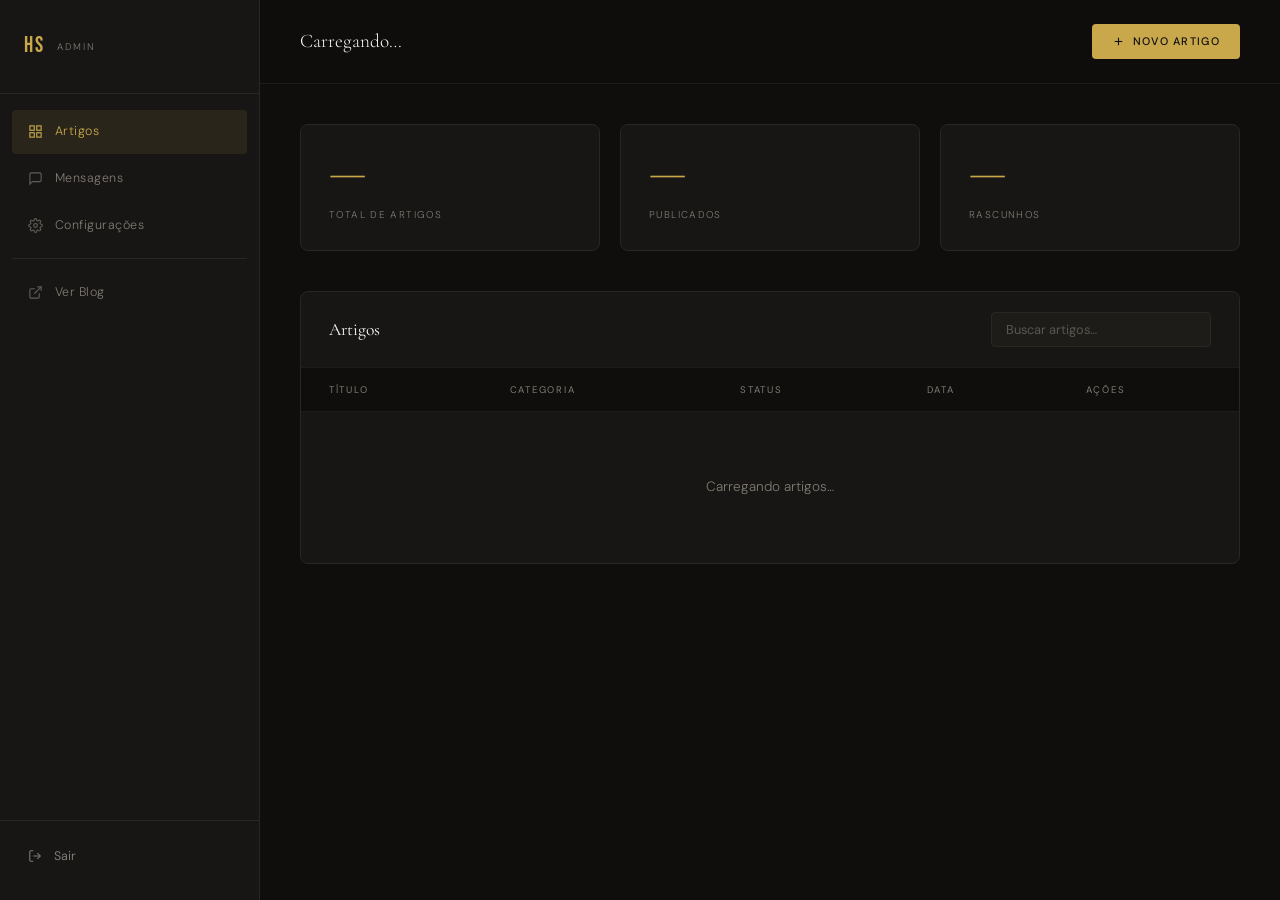
==== commit 2d116226: "Add files via upload" ====
--- a/admin/dashboard.html
+++ b/admin/dashboard.html
@@ -22,33 +22,28 @@
       <span class="sidebar-brand-label">Admin</span>
     </div>
     <nav class="sidebar-nav">
-      <a href="dashboard.html" class="s-link active">
-        <svg width="15" height="15" viewBox="0 0 24 24" fill="none" stroke="currentColor" stroke-width="1.8">
-          <rect x="3" y="3" width="7" height="7"/><rect x="14" y="3" width="7" height="7"/>
-          <rect x="14" y="14" width="7" height="7"/><rect x="3" y="14" width="7" height="7"/>
-        </svg>
-        Dashboard
+      <a href="#" class="s-link active" data-tab="articles">
+        <svg width="15" height="15" viewBox="0 0 24 24" fill="none" stroke="currentColor" stroke-width="1.8"><rect x="3" y="3" width="7" height="7"/><rect x="14" y="3" width="7" height="7"/><rect x="14" y="14" width="7" height="7"/><rect x="3" y="14" width="7" height="7"/></svg>
+        Artigos
       </a>
-      <a href="#" class="s-link" id="sideNewBtn">
-        <svg width="15" height="15" viewBox="0 0 24 24" fill="none" stroke="currentColor" stroke-width="1.8">
-          <line x1="12" y1="5" x2="12" y2="19"/><line x1="5" y1="12" x2="19" y2="12"/>
-        </svg>
-        Novo Artigo
+      <a href="#" class="s-link" data-tab="messages">
+        <svg width="15" height="15" viewBox="0 0 24 24" fill="none" stroke="currentColor" stroke-width="1.8"><path d="M21 15a2 2 0 0 1-2 2H7l-4 4V5a2 2 0 0 1 2-2h14a2 2 0 0 1 2 2z"/></svg>
+        Mensagens
+        <span class="msg-badge" id="msgBadge" style="display:none">0</span>
       </a>
+      <a href="#" class="s-link" data-tab="settings">
+        <svg width="15" height="15" viewBox="0 0 24 24" fill="none" stroke="currentColor" stroke-width="1.8"><circle cx="12" cy="12" r="3"/><path d="M19.4 15a1.65 1.65 0 0 0 .33 1.82l.06.06a2 2 0 0 1-2.83 2.83l-.06-.06a1.65 1.65 0 0 0-1.82-.33 1.65 1.65 0 0 0-1 1.51V21a2 2 0 0 1-4 0v-.09A1.65 1.65 0 0 0 9 19.4a1.65 1.65 0 0 0-1.82.33l-.06.06a2 2 0 0 1-2.83-2.83l.06-.06A1.65 1.65 0 0 0 4.68 15a1.65 1.65 0 0 0-1.51-1H3a2 2 0 0 1 0-4h.09A1.65 1.65 0 0 0 4.6 9a1.65 1.65 0 0 0-.33-1.82l-.06-.06a2 2 0 0 1 2.83-2.83l.06.06A1.65 1.65 0 0 0 9 4.68a1.65 1.65 0 0 0 1-1.51V3a2 2 0 0 1 4 0v.09a1.65 1.65 0 0 0 1 1.51 1.65 1.65 0 0 0 1.82-.33l.06-.06a2 2 0 0 1 2.83 2.83l-.06.06A1.65 1.65 0 0 0 19.4 9a1.65 1.65 0 0 0 1.51 1H21a2 2 0 0 1 0 4h-.09a1.65 1.65 0 0 0-1.51 1z"/></svg>
+        Configurações
+      </a>
+      <div class="s-divider"></div>
       <a href="/" class="s-link" target="_blank" rel="noopener">
-        <svg width="15" height="15" viewBox="0 0 24 24" fill="none" stroke="currentColor" stroke-width="1.8">
-          <path d="M18 13v6a2 2 0 0 1-2 2H5a2 2 0 0 1-2-2V8a2 2 0 0 1 2-2h6"/>
-          <polyline points="15 3 21 3 21 9"/><line x1="10" y1="14" x2="21" y2="3"/>
-        </svg>
+        <svg width="15" height="15" viewBox="0 0 24 24" fill="none" stroke="currentColor" stroke-width="1.8"><path d="M18 13v6a2 2 0 0 1-2 2H5a2 2 0 0 1-2-2V8a2 2 0 0 1 2-2h6"/><polyline points="15 3 21 3 21 9"/><line x1="10" y1="14" x2="21" y2="3"/></svg>
         Ver Blog
       </a>
     </nav>
     <div class="sidebar-footer">
       <button class="s-logout" id="logoutBtn">
-        <svg width="14" height="14" viewBox="0 0 24 24" fill="none" stroke="currentColor" stroke-width="1.8">
-          <path d="M9 21H5a2 2 0 0 1-2-2V5a2 2 0 0 1 2-2h4"/>
-          <polyline points="16 17 21 12 16 7"/><line x1="21" y1="12" x2="9" y2="12"/>
-        </svg>
+        <svg width="14" height="14" viewBox="0 0 24 24" fill="none" stroke="currentColor" stroke-width="1.8"><path d="M9 21H5a2 2 0 0 1-2-2V5a2 2 0 0 1 2-2h4"/><polyline points="16 17 21 12 16 7"/><line x1="21" y1="12" x2="9" y2="12"/></svg>
         Sair
       </button>
     </div>
@@ -57,65 +52,169 @@
   <!-- ═══ MAIN ═══ -->
   <div class="admin-content">
 
-    <!-- Topbar -->
     <div class="admin-topbar">
       <span class="admin-greeting" id="adminGreeting">Carregando…</span>
       <button class="admin-new-btn" id="topNewBtn">
-        <svg width="13" height="13" viewBox="0 0 24 24" fill="none" stroke="currentColor" stroke-width="2">
-          <line x1="12" y1="5" x2="12" y2="19"/><line x1="5" y1="12" x2="19" y2="12"/>
-        </svg>
+        <svg width="13" height="13" viewBox="0 0 24 24" fill="none" stroke="currentColor" stroke-width="2"><line x1="12" y1="5" x2="12" y2="19"/><line x1="5" y1="12" x2="19" y2="12"/></svg>
         Novo Artigo
       </button>
     </div>
 
     <div class="admin-body-content">
 
-      <!-- Stats -->
-      <div class="stats-row">
-        <div class="stat-card">
-          <span class="stat-card-num" id="statTotal">—</span>
-          <span class="stat-card-label">Total de artigos</span>
-        </div>
-        <div class="stat-card">
-          <span class="stat-card-num" id="statPublished">—</span>
-          <span class="stat-card-label">Publicados</span>
-        </div>
-        <div class="stat-card">
-          <span class="stat-card-num" id="statDraft">—</span>
-          <span class="stat-card-label">Rascunhos</span>
-        </div>
-      </div>
-
-      <!-- Articles panel -->
-      <div class="articles-panel">
-        <div class="panel-header">
-          <h2 class="panel-title">Artigos</h2>
-          <input type="search" id="searchInput" class="panel-search" placeholder="Buscar artigos…" />
-        </div>
-        <div style="overflow-x:auto;">
-          <table class="articles-table" id="articlesTable">
-            <thead>
-              <tr>
-                <th>Título</th>
-                <th>Categoria</th>
-                <th>Status</th>
-                <th>Data</th>
-                <th>Ações</th>
-              </tr>
-            </thead>
-            <tbody id="tableBody">
-              <tr class="table-empty"><td colspan="5">Carregando artigos…</td></tr>
-            </tbody>
-          </table>
-        </div>
-      </div>
-
-    </div>
-  </div>
-</div>
-
-<!-- ═══ MODAL: Editor ═══ -->
-<div class="modal-backdrop" id="editorModal" style="display:none;" role="dialog" aria-modal="true" aria-labelledby="editorModalTitle">
+      <!-- ══════════ TAB: ARTICLES ══════════ -->
+      <div id="tabArticles" class="tab-panel">
+        <div class="stats-row">
+          <div class="stat-card">
+            <span class="stat-card-num" id="statTotal">—</span>
+            <span class="stat-card-label">Total de artigos</span>
+          </div>
+          <div class="stat-card">
+            <span class="stat-card-num" id="statPublished">—</span>
+            <span class="stat-card-label">Publicados</span>
+          </div>
+          <div class="stat-card">
+            <span class="stat-card-num" id="statDraft">—</span>
+            <span class="stat-card-label">Rascunhos</span>
+          </div>
+        </div>
+
+        <div class="articles-panel">
+          <div class="panel-header">
+            <h2 class="panel-title">Artigos</h2>
+            <input type="search" id="searchInput" class="panel-search" placeholder="Buscar artigos…" />
+          </div>
+          <div style="overflow-x:auto">
+            <table class="articles-table">
+              <thead>
+                <tr>
+                  <th>Título</th><th>Categoria</th><th>Status</th><th>Data</th><th>Ações</th>
+                </tr>
+              </thead>
+              <tbody id="tableBody">
+                <tr class="table-empty"><td colspan="5">Carregando artigos…</td></tr>
+              </tbody>
+            </table>
+          </div>
+        </div>
+      </div>
+
+      <!-- ══════════ TAB: MESSAGES ══════════ -->
+      <div id="tabMessages" class="tab-panel" style="display:none">
+        <div class="panel-title-row">
+          <h2 class="tab-heading">Mensagens dos visitantes</h2>
+          <span class="tab-sub" id="msgCount">0 mensagens</span>
+        </div>
+        <div id="messagesList" class="messages-list">
+          <div class="table-empty" style="padding:4rem;text-align:center;color:var(--dark-300)">Carregando…</div>
+        </div>
+      </div>
+
+      <!-- ══════════ TAB: SETTINGS ══════════ -->
+      <div id="tabSettings" class="tab-panel" style="display:none">
+        <div class="panel-title-row">
+          <h2 class="tab-heading">Configurações do Blog</h2>
+          <span class="tab-sub">Fotos e identidade visual</span>
+        </div>
+
+        <div class="settings-grid">
+
+          <!-- Foto do Hero -->
+          <div class="setting-card">
+            <div class="setting-card-header">
+              <div>
+                <h3 class="setting-card-title">Foto do Hero</h3>
+                <p class="setting-card-desc">Aparece na página inicial, seção de destaque.</p>
+              </div>
+            </div>
+            <div class="setting-preview-wrap">
+              <img id="previewHero" class="setting-preview-img" src="" alt="" style="display:none"/>
+              <div class="setting-preview-placeholder" id="placeholderHero">
+                <svg width="32" height="32" viewBox="0 0 24 24" fill="none" stroke="currentColor" stroke-width="1.2"><rect x="3" y="3" width="18" height="18" rx="2"/><circle cx="8.5" cy="8.5" r="1.5"/><polyline points="21 15 16 10 5 21"/></svg>
+                <span>Sem foto</span>
+              </div>
+            </div>
+            <div class="setting-actions">
+              <input type="file" id="fileHero" accept="image/*" style="display:none"/>
+              <button class="btn-outline setting-upload-btn" onclick="document.getElementById('fileHero').click()">
+                <svg width="13" height="13" viewBox="0 0 24 24" fill="none" stroke="currentColor" stroke-width="2"><polyline points="16 16 12 12 8 16"/><line x1="12" y1="12" x2="12" y2="21"/><path d="M20.39 18.39A5 5 0 0 0 18 9h-1.26A8 8 0 1 0 3 16.3"/></svg>
+                Enviar foto
+              </button>
+              <div class="upload-prog-wrap" id="progHeroWrap" style="display:none">
+                <div class="upload-prog-bar"><div class="upload-prog-fill" id="progHeroFill"></div></div>
+                <span class="upload-prog-txt" id="progHeroTxt">0%</span>
+              </div>
+            </div>
+          </div>
+
+          <!-- Foto Sobre -->
+          <div class="setting-card">
+            <div class="setting-card-header">
+              <div>
+                <h3 class="setting-card-title">Foto da Seção Sobre</h3>
+                <p class="setting-card-desc">Aparece na seção "Sobre" da página inicial.</p>
+              </div>
+            </div>
+            <div class="setting-preview-wrap">
+              <img id="previewAbout" class="setting-preview-img" src="" alt="" style="display:none"/>
+              <div class="setting-preview-placeholder" id="placeholderAbout">
+                <svg width="32" height="32" viewBox="0 0 24 24" fill="none" stroke="currentColor" stroke-width="1.2"><rect x="3" y="3" width="18" height="18" rx="2"/><circle cx="8.5" cy="8.5" r="1.5"/><polyline points="21 15 16 10 5 21"/></svg>
+                <span>Sem foto</span>
+              </div>
+            </div>
+            <div class="setting-actions">
+              <input type="file" id="fileAbout" accept="image/*" style="display:none"/>
+              <button class="btn-outline setting-upload-btn" onclick="document.getElementById('fileAbout').click()">
+                <svg width="13" height="13" viewBox="0 0 24 24" fill="none" stroke="currentColor" stroke-width="2"><polyline points="16 16 12 12 8 16"/><line x1="12" y1="12" x2="12" y2="21"/><path d="M20.39 18.39A5 5 0 0 0 18 9h-1.26A8 8 0 1 0 3 16.3"/></svg>
+                Enviar foto
+              </button>
+              <div class="upload-prog-wrap" id="progAboutWrap" style="display:none">
+                <div class="upload-prog-bar"><div class="upload-prog-fill" id="progAboutFill"></div></div>
+                <span class="upload-prog-txt" id="progAboutTxt">0%</span>
+              </div>
+            </div>
+          </div>
+
+          <!-- Avatar / Byline -->
+          <div class="setting-card">
+            <div class="setting-card-header">
+              <div>
+                <h3 class="setting-card-title">Avatar / Byline</h3>
+                <p class="setting-card-desc">Foto circular nos artigos ao lado do seu nome.</p>
+              </div>
+            </div>
+            <div class="setting-preview-wrap avatar-preview-wrap">
+              <img id="previewAvatar" class="setting-preview-avatar" src="" alt="" style="display:none"/>
+              <div class="setting-preview-placeholder avatar-placeholder" id="placeholderAvatar">
+                <svg width="24" height="24" viewBox="0 0 24 24" fill="none" stroke="currentColor" stroke-width="1.5"><path d="M20 21v-2a4 4 0 0 0-4-4H8a4 4 0 0 0-4 4v2"/><circle cx="12" cy="7" r="4"/></svg>
+              </div>
+            </div>
+            <div class="setting-actions">
+              <input type="file" id="fileAvatar" accept="image/*" style="display:none"/>
+              <button class="btn-outline setting-upload-btn" onclick="document.getElementById('fileAvatar').click()">
+                <svg width="13" height="13" viewBox="0 0 24 24" fill="none" stroke="currentColor" stroke-width="2"><polyline points="16 16 12 12 8 16"/><line x1="12" y1="12" x2="12" y2="21"/><path d="M20.39 18.39A5 5 0 0 0 18 9h-1.26A8 8 0 1 0 3 16.3"/></svg>
+                Enviar foto
+              </button>
+              <div class="upload-prog-wrap" id="progAvatarWrap" style="display:none">
+                <div class="upload-prog-bar"><div class="upload-prog-fill" id="progAvatarFill"></div></div>
+                <span class="upload-prog-txt" id="progAvatarTxt">0%</span>
+              </div>
+            </div>
+          </div>
+
+        </div>
+
+        <div class="settings-save-row">
+          <div id="settingsFeedback" class="settings-feedback" style="display:none"></div>
+        </div>
+      </div>
+
+    </div><!-- /admin-body-content -->
+  </div><!-- /admin-content -->
+</div><!-- /admin-layout -->
+
+<!-- ═══ MODAL: Editor de Artigo ═══ -->
+<div class="modal-backdrop" id="editorModal" style="display:none" role="dialog" aria-modal="true" aria-labelledby="editorModalTitle">
   <div class="modal-box">
     <div class="modal-head">
       <h2 class="modal-head-title" id="editorModalTitle">Novo Artigo</h2>
@@ -123,7 +222,6 @@
     </div>
     <div class="modal-body">
       <input type="hidden" id="editingId" />
-
       <div class="f-row">
         <div class="f-group" style="flex:2">
           <label class="f-label">Título *</label>
@@ -141,18 +239,12 @@
           </select>
         </div>
       </div>
-
-      <!-- Image upload -->
       <div class="f-group">
         <label class="f-label">Imagem de capa</label>
         <div class="img-upload-zone" id="uploadZone">
           <input type="file" id="fileInput" accept="image/*" style="display:none" />
           <div class="img-placeholder" id="imgPlaceholder">
-            <svg width="28" height="28" viewBox="0 0 24 24" fill="none" stroke="currentColor" stroke-width="1.5">
-              <rect x="3" y="3" width="18" height="18" rx="2"/>
-              <circle cx="8.5" cy="8.5" r="1.5"/>
-              <polyline points="21 15 16 10 5 21"/>
-            </svg>
+            <svg width="28" height="28" viewBox="0 0 24 24" fill="none" stroke="currentColor" stroke-width="1.5"><rect x="3" y="3" width="18" height="18" rx="2"/><circle cx="8.5" cy="8.5" r="1.5"/><polyline points="21 15 16 10 5 21"/></svg>
             <p>Clique ou arraste uma imagem</p>
             <span>JPG, PNG, WebP — máx. 5 MB</span>
           </div>
@@ -163,45 +255,32 @@
           <span class="upload-prog-txt" id="progTxt">Enviando…</span>
         </div>
       </div>
-
-      <!-- Content editor -->
       <div class="f-group">
         <label class="f-label">Conteúdo *</label>
         <div class="editor-toolbar">
-          <button class="t-btn" data-cmd="bold"            title="Negrito"><b>B</b></button>
-          <button class="t-btn" data-cmd="italic"          title="Itálico"><i>I</i></button>
-          <button class="t-btn" data-cmd="underline"       title="Sublinhado"><u>U</u></button>
+          <button class="t-btn" data-cmd="bold" title="Negrito"><b>B</b></button>
+          <button class="t-btn" data-cmd="italic" title="Itálico"><i>I</i></button>
+          <button class="t-btn" data-cmd="underline" title="Sublinhado"><u>U</u></button>
           <div class="t-sep"></div>
-          <button class="t-btn" data-cmd="h2"              title="Título H2">H2</button>
-          <button class="t-btn" data-cmd="h3"              title="Título H3">H3</button>
-          <button class="t-btn" data-cmd="blockquote"      title="Citação">❝</button>
+          <button class="t-btn" data-cmd="h2" title="H2">H2</button>
+          <button class="t-btn" data-cmd="h3" title="H3">H3</button>
+          <button class="t-btn" data-cmd="blockquote" title="Citação">❝</button>
           <div class="t-sep"></div>
           <button class="t-btn" data-cmd="insertUnorderedList" title="Lista">≡</button>
-          <button class="t-btn" data-cmd="createLink"      title="Link">🔗</button>
-          <button class="t-btn" data-cmd="removeFormat"    title="Limpar formatação">✕</button>
-        </div>
-        <div
-          id="fContent"
-          class="content-editable"
-          contenteditable="true"
-          data-placeholder="Escreva o conteúdo do artigo aqui…"
-          role="textbox"
-          aria-multiline="true"
-        ></div>
-      </div>
-
-      <!-- Excerpt -->
+          <button class="t-btn" data-cmd="createLink" title="Link">🔗</button>
+          <button class="t-btn" data-cmd="removeFormat" title="Limpar">✕</button>
+        </div>
+        <div id="fContent" class="content-editable" contenteditable="true" data-placeholder="Escreva o conteúdo do artigo aqui…" role="textbox" aria-multiline="true"></div>
+      </div>
       <div class="f-group">
-        <label class="f-label">Resumo / Excerpt <span style="color:var(--dark-400);font-size:.55rem;letter-spacing:.05em;text-transform:none">(SEO · máx. 160 caracteres)</span></label>
-        <textarea id="fExcerpt" class="f-textarea" placeholder="Breve descrição para SEO e listagem…" maxlength="160" rows="3"></textarea>
+        <label class="f-label">Resumo / Excerpt <span style="color:var(--dark-400);font-size:.55rem;text-transform:none">(SEO · máx. 160 caracteres)</span></label>
+        <textarea id="fExcerpt" class="f-textarea" placeholder="Breve descrição…" maxlength="160" rows="3"></textarea>
         <span class="f-char" id="excerptChar">0 / 160</span>
       </div>
-
-      <div id="editorError" class="f-error" style="display:none;" role="alert">
+      <div id="editorError" class="f-error" style="display:none" role="alert">
         <svg width="14" height="14" viewBox="0 0 24 24" fill="none" stroke="currentColor" stroke-width="2" style="flex-shrink:0"><circle cx="12" cy="12" r="10"/><line x1="12" y1="8" x2="12" y2="12"/><line x1="12" y1="16" x2="12.01" y2="16"/></svg>
         <span id="editorErrorMsg"></span>
       </div>
-
       <div class="modal-actions">
         <button class="btn-outline" id="editorCancel">Cancelar</button>
         <button class="btn-gold" id="editorSave">
@@ -213,18 +292,15 @@
   </div>
 </div>
 
-<!-- ═══ MODAL: Confirmar exclusão ═══ -->
-<div class="modal-backdrop" id="deleteModal" style="display:none;" role="dialog" aria-modal="true">
+<!-- ═══ MODAL: Excluir artigo ═══ -->
+<div class="modal-backdrop" id="deleteModal" style="display:none" role="dialog" aria-modal="true">
   <div class="modal-box modal-box-sm">
     <div class="modal-head">
       <h2 class="modal-head-title">Excluir artigo?</h2>
       <button class="modal-close-btn" id="deleteClose" aria-label="Fechar">✕</button>
     </div>
     <div class="modal-body-sm">
-      <p class="modal-confirm-text">
-        Esta ação é permanente e não pode ser desfeita.
-        O artigo será removido do blog imediatamente.
-      </p>
+      <p class="modal-confirm-text">Esta ação é permanente e não pode ser desfeita.</p>
       <div class="modal-confirm-actions">
         <button class="btn-outline" id="deleteCancel">Cancelar</button>
         <button class="btn-danger" id="deleteConfirm">
@@ -236,6 +312,40 @@
   </div>
 </div>
 
+<!-- ═══ MODAL: Ver mensagem ═══ -->
+<div class="modal-backdrop" id="msgModal" style="display:none" role="dialog" aria-modal="true">
+  <div class="modal-box modal-box-sm">
+    <div class="modal-head">
+      <h2 class="modal-head-title">Mensagem</h2>
+      <button class="modal-close-btn" id="msgModalClose" aria-label="Fechar">✕</button>
+    </div>
+    <div class="modal-body-sm">
+      <div class="msg-detail">
+        <div class="msg-detail-row">
+          <span class="msg-detail-label">De</span>
+          <span id="msgDetailName" class="msg-detail-value"></span>
+        </div>
+        <div class="msg-detail-row" id="msgDetailContactRow">
+          <span class="msg-detail-label">Contato</span>
+          <span id="msgDetailContact" class="msg-detail-value"></span>
+        </div>
+        <div class="msg-detail-row">
+          <span class="msg-detail-label">Data</span>
+          <span id="msgDetailDate" class="msg-detail-value"></span>
+        </div>
+        <div class="msg-detail-msg" id="msgDetailBody"></div>
+      </div>
+      <div class="modal-confirm-actions">
+        <button class="btn-outline" id="msgModalClose2">Fechar</button>
+        <button class="btn-danger" id="msgDeleteBtn">
+          <span id="msgDeleteText">Excluir mensagem</span>
+          <div class="f-spinner" id="msgDeleteSpinner" style="display:none"></div>
+        </button>
+      </div>
+    </div>
+  </div>
+</div>
+
 <script type="module" src="../js/dashboard.js"></script>
 </body>
 </html>
--- a/css/style.css
+++ b/css/style.css
@@ -700,3 +700,96 @@
   .footer-inner { flex-direction: column; text-align: center; }
   .footer-nav { justify-content: center; }
 }
+
+/* ══════════════════════════════════════════
+   CONTACT SECTION — light
+══════════════════════════════════════════ */
+.contact-section {
+  background: var(--light-100);
+  border-top: 1px solid var(--light-200);
+  padding: 7rem 0;
+}
+.contact-inner {
+  max-width: 1320px; margin: 0 auto;
+  padding: 0 2.5rem;
+  display: grid;
+  grid-template-columns: 1fr 1.4fr;
+  gap: 6rem;
+  align-items: start;
+}
+.contact-desc {
+  font-size: 1rem; color: var(--light-600);
+  line-height: 1.85; margin-top: 1rem;
+  max-width: 320px;
+}
+
+/* Form */
+.contact-form { display: flex; flex-direction: column; gap: 1.25rem; }
+.cf-group { display: flex; flex-direction: column; gap: .4rem; }
+.cf-label {
+  font-size: .65rem; font-weight: 400;
+  letter-spacing: .18em; text-transform: uppercase;
+  color: var(--dark-400);
+}
+.cf-optional { color: var(--light-400); text-transform: none; letter-spacing: 0; font-size: .7rem; }
+.cf-input, .cf-textarea {
+  background: white;
+  border: 1.5px solid var(--light-200);
+  color: var(--dark-900);
+  padding: .85rem 1rem;
+  border-radius: var(--radius-sm);
+  font-family: var(--sans); font-size: .92rem; font-weight: 300;
+  width: 100%;
+  transition: border-color .2s, box-shadow .2s;
+}
+.cf-input:focus, .cf-textarea:focus {
+  outline: none;
+  border-color: var(--gold);
+  box-shadow: 0 0 0 3px rgba(201,168,76,.1);
+}
+.cf-input::placeholder, .cf-textarea::placeholder { color: var(--light-400); }
+.cf-textarea { resize: vertical; min-height: 130px; line-height: 1.7; }
+.cf-char { font-size: .62rem; color: var(--light-400); text-align: right; margin-top: .2rem; }
+.cf-error {
+  font-size: .82rem; color: #b91c1c;
+  background: rgba(185,28,28,.06);
+  border: 1px solid rgba(185,28,28,.2);
+  padding: .7rem 1rem; border-radius: var(--radius-sm);
+}
+.cf-btn { width: 100%; justify-content: center; margin-top: .25rem; }
+.cf-spinner {
+  width: 16px; height: 16px;
+  border: 2px solid rgba(15,14,13,.2);
+  border-top-color: var(--dark-900);
+  border-radius: 50%;
+  animation: spin .7s linear infinite;
+}
+@keyframes spin { to { transform: rotate(360deg); } }
+
+/* Success state */
+.contact-success {
+  text-align: center;
+  padding: 3rem 2rem;
+  background: white;
+  border: 1.5px solid var(--light-200);
+  border-radius: var(--radius);
+}
+.contact-success-icon {
+  width: 56px; height: 56px;
+  border-radius: 50%;
+  background: rgba(201,168,76,.12);
+  border: 1.5px solid var(--gold);
+  display: flex; align-items: center; justify-content: center;
+  font-size: 1.4rem; color: var(--gold);
+  margin: 0 auto 1.25rem;
+}
+.contact-success h3 {
+  font-family: var(--serif); font-size: 1.6rem; font-weight: 300;
+  color: var(--dark-900); margin-bottom: .5rem;
+}
+.contact-success p { color: var(--light-600); font-size: .9rem; }
+
+@media (max-width: 900px) {
+  .contact-inner { grid-template-columns: 1fr; gap: 3rem; }
+  .contact-desc { max-width: 100%; }
+}
--- a/css/admin.css
+++ b/css/admin.css
@@ -742,3 +742,206 @@
   .f-row { flex-direction: column; }
   .modal-confirm-actions { flex-direction: column; }
 }
+
+/* ══════════════════════════════════════════
+   TABS & NEW SECTIONS
+══════════════════════════════════════════ */
+.s-divider {
+  height: 1px;
+  background: var(--dark-600);
+  margin: .5rem 0;
+}
+.msg-badge {
+  display: inline-flex;
+  align-items: center; justify-content: center;
+  min-width: 18px; height: 18px;
+  background: var(--gold);
+  color: var(--dark-900);
+  font-size: .55rem; font-weight: 600;
+  border-radius: 100px;
+  padding: 0 5px;
+  margin-left: auto;
+}
+.tab-panel { animation: fadeUp .3s var(--ease) both; }
+
+.panel-title-row {
+  display: flex; align-items: baseline;
+  gap: 1rem; margin-bottom: 2rem;
+}
+.tab-heading {
+  font-family: var(--serif);
+  font-size: 1.6rem; font-weight: 300;
+  color: var(--light-50);
+}
+.tab-sub {
+  font-size: .72rem; color: var(--dark-300);
+  letter-spacing: .08em;
+}
+
+/* ── Messages ── */
+.messages-list {
+  display: flex; flex-direction: column; gap: 1px;
+  background: var(--dark-700);
+  border: 1px solid var(--dark-600);
+  border-radius: 8px;
+  overflow: hidden;
+}
+.msg-card {
+  display: grid;
+  grid-template-columns: auto 1fr auto auto;
+  align-items: center;
+  gap: 1.25rem;
+  padding: 1.1rem 1.5rem;
+  background: var(--dark-800);
+  cursor: pointer;
+  transition: background .15s;
+}
+.msg-card:hover { background: var(--dark-700); }
+.msg-card.unread { border-left: 3px solid var(--gold); }
+.msg-card.read   { border-left: 3px solid transparent; }
+.msg-avatar {
+  width: 38px; height: 38px;
+  border-radius: 50%;
+  background: var(--dark-600);
+  display: flex; align-items: center; justify-content: center;
+  font-family: var(--serif); font-size: 1rem;
+  color: var(--gold); flex-shrink: 0;
+}
+.msg-info { overflow: hidden; }
+.msg-name {
+  font-size: .85rem; font-weight: 400;
+  color: var(--light-50);
+  white-space: nowrap; overflow: hidden; text-overflow: ellipsis;
+}
+.msg-preview {
+  font-size: .75rem; color: var(--dark-300);
+  white-space: nowrap; overflow: hidden; text-overflow: ellipsis;
+  margin-top: .15rem;
+}
+.msg-date {
+  font-size: .68rem; color: var(--dark-400);
+  white-space: nowrap; align-self: flex-start;
+  margin-top: .1rem;
+}
+.msg-del-btn {
+  padding: .28rem .6rem;
+  border: 1px solid transparent;
+  border-radius: 3px;
+  font-size: .65rem; color: var(--dark-400);
+  background: none; cursor: pointer;
+  font-family: var(--sans);
+  transition: all .15s;
+  white-space: nowrap;
+}
+.msg-del-btn:hover { border-color: rgba(239,68,68,.4); color: #fca5a5; }
+.msg-empty {
+  padding: 5rem 2rem;
+  text-align: center;
+  color: var(--dark-300); font-size: .85rem;
+}
+.msg-empty-icon { font-size: 2.5rem; margin-bottom: 1rem; }
+
+/* Msg detail modal */
+.msg-detail { margin-bottom: 2rem; }
+.msg-detail-row {
+  display: flex; align-items: flex-start; gap: 1rem;
+  padding: .6rem 0;
+  border-bottom: 1px solid var(--dark-700);
+}
+.msg-detail-label {
+  font-size: .62rem; letter-spacing: .16em;
+  text-transform: uppercase; color: var(--dark-300);
+  min-width: 60px; padding-top: .1rem;
+}
+.msg-detail-value {
+  font-size: .88rem; color: var(--light-100);
+}
+.msg-detail-msg {
+  margin-top: 1.25rem;
+  padding: 1.25rem;
+  background: var(--dark-700);
+  border-radius: 6px;
+  font-size: .9rem;
+  color: var(--light-100);
+  line-height: 1.8;
+  white-space: pre-wrap;
+}
+
+/* ── Settings ── */
+.settings-grid {
+  display: grid;
+  grid-template-columns: repeat(3, 1fr);
+  gap: 1.5rem;
+  margin-bottom: 2rem;
+}
+.setting-card {
+  background: var(--dark-800);
+  border: 1px solid var(--dark-600);
+  border-radius: 8px;
+  overflow: hidden;
+  display: flex; flex-direction: column;
+}
+.setting-card-header { padding: 1.25rem 1.5rem; border-bottom: 1px solid var(--dark-700); }
+.setting-card-title {
+  font-family: var(--serif);
+  font-size: 1rem; font-weight: 400;
+  color: var(--light-50); margin-bottom: .3rem;
+}
+.setting-card-desc { font-size: .75rem; color: var(--dark-300); line-height: 1.5; }
+.setting-preview-wrap {
+  flex: 1; min-height: 180px;
+  display: flex; align-items: center; justify-content: center;
+  background: var(--dark-900);
+  position: relative; overflow: hidden;
+}
+.setting-preview-img {
+  width: 100%; height: 100%;
+  object-fit: cover; object-position: top;
+  position: absolute; inset: 0;
+}
+.setting-preview-placeholder {
+  display: flex; flex-direction: column;
+  align-items: center; gap: .5rem;
+  color: var(--dark-400); font-size: .75rem;
+}
+.avatar-preview-wrap { min-height: 120px; }
+.setting-preview-avatar {
+  width: 80px; height: 80px;
+  border-radius: 50%; object-fit: cover;
+  object-position: top; border: 2px solid var(--dark-600);
+}
+.avatar-placeholder {
+  width: 80px; height: 80px;
+  border-radius: 50%; border: 2px dashed var(--dark-600);
+  display: flex; align-items: center; justify-content: center;
+  color: var(--dark-400);
+}
+.setting-actions {
+  padding: 1rem 1.5rem;
+  border-top: 1px solid var(--dark-700);
+  display: flex; flex-direction: column; gap: .75rem;
+}
+.setting-upload-btn {
+  width: 100%;
+  justify-content: center;
+  font-size: .7rem;
+}
+.settings-save-row { display: flex; align-items: center; gap: 1rem; }
+.settings-feedback {
+  padding: .7rem 1rem;
+  border-radius: 4px; font-size: .8rem;
+}
+.settings-feedback.ok {
+  background: rgba(74,222,128,.08);
+  border: 1px solid rgba(74,222,128,.2);
+  color: #86efac;
+}
+.settings-feedback.err {
+  background: rgba(239,68,68,.08);
+  border: 1px solid rgba(239,68,68,.2);
+  color: #fca5a5;
+}
+
+@media (max-width: 900px) {
+  .settings-grid { grid-template-columns: 1fr; }
+}
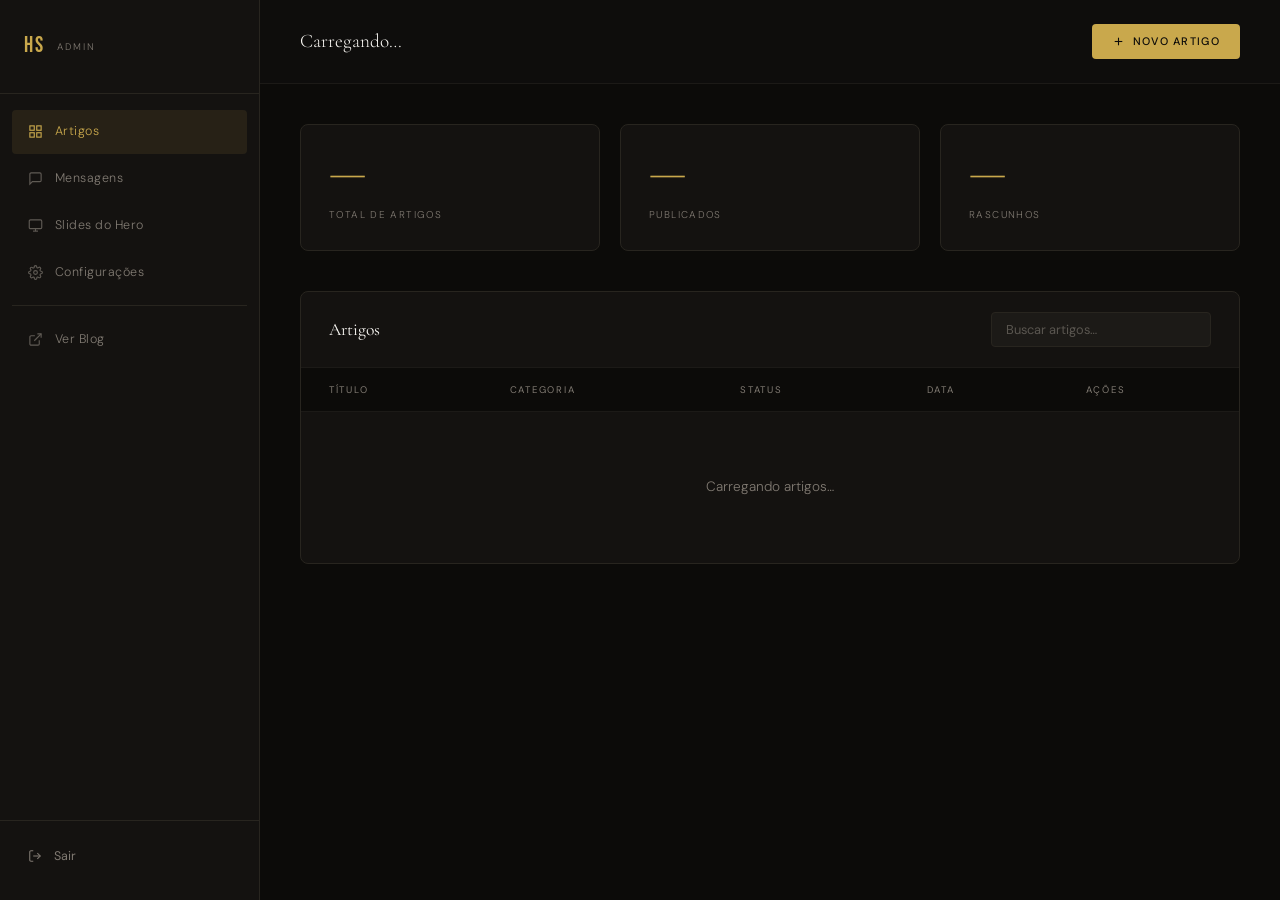
==== commit e0f8709d: "Add files via upload" ====
--- a/admin/dashboard.html
+++ b/admin/dashboard.html
@@ -30,6 +30,10 @@
         <svg width="15" height="15" viewBox="0 0 24 24" fill="none" stroke="currentColor" stroke-width="1.8"><path d="M21 15a2 2 0 0 1-2 2H7l-4 4V5a2 2 0 0 1 2-2h14a2 2 0 0 1 2 2z"/></svg>
         Mensagens
         <span class="msg-badge" id="msgBadge" style="display:none">0</span>
+      </a>
+      <a href="#" class="s-link" data-tab="slides">
+        <svg width="15" height="15" viewBox="0 0 24 24" fill="none" stroke="currentColor" stroke-width="1.8"><rect x="2" y="3" width="20" height="14" rx="2"/><line x1="8" y1="21" x2="16" y2="21"/><line x1="12" y1="17" x2="12" y2="21"/></svg>
+        Slides do Hero
       </a>
       <a href="#" class="s-link" data-tab="settings">
         <svg width="15" height="15" viewBox="0 0 24 24" fill="none" stroke="currentColor" stroke-width="1.8"><circle cx="12" cy="12" r="3"/><path d="M19.4 15a1.65 1.65 0 0 0 .33 1.82l.06.06a2 2 0 0 1-2.83 2.83l-.06-.06a1.65 1.65 0 0 0-1.82-.33 1.65 1.65 0 0 0-1 1.51V21a2 2 0 0 1-4 0v-.09A1.65 1.65 0 0 0 9 19.4a1.65 1.65 0 0 0-1.82.33l-.06.06a2 2 0 0 1-2.83-2.83l.06-.06A1.65 1.65 0 0 0 4.68 15a1.65 1.65 0 0 0-1.51-1H3a2 2 0 0 1 0-4h.09A1.65 1.65 0 0 0 4.6 9a1.65 1.65 0 0 0-.33-1.82l-.06-.06a2 2 0 0 1 2.83-2.83l.06.06A1.65 1.65 0 0 0 9 4.68a1.65 1.65 0 0 0 1-1.51V3a2 2 0 0 1 4 0v.09a1.65 1.65 0 0 0 1 1.51 1.65 1.65 0 0 0 1.82-.33l.06-.06a2 2 0 0 1 2.83 2.83l-.06.06A1.65 1.65 0 0 0 19.4 9a1.65 1.65 0 0 0 1.51 1H21a2 2 0 0 1 0 4h-.09a1.65 1.65 0 0 0-1.51 1z"/></svg>
@@ -110,6 +114,45 @@
         </div>
       </div>
 
+
+      <!-- ══════════ TAB: SLIDES ══════════ -->
+      <div id="tabSlides" class="tab-panel" style="display:none">
+        <div class="panel-title-row">
+          <h2 class="tab-heading">Slides do Hero</h2>
+          <span class="tab-sub">Imagens exibidas no slideshow da página inicial</span>
+        </div>
+
+        <div class="slides-manager">
+          <!-- Upload novo slide -->
+          <div class="slide-upload-card">
+            <div class="slide-upload-zone" id="slideUploadZone">
+              <input type="file" id="slideFileInput" accept="image/*" style="display:none"/>
+              <div class="slide-upload-ph" id="slideUploadPh">
+                <svg width="32" height="32" viewBox="0 0 24 24" fill="none" stroke="currentColor" stroke-width="1.2"><rect x="3" y="3" width="18" height="18" rx="2"/><circle cx="8.5" cy="8.5" r="1.5"/><polyline points="21 15 16 10 5 21"/></svg>
+                <p>Clique para adicionar um slide</p>
+                <span>JPG, PNG, WebP — Recomendado: 1920×1080px</span>
+              </div>
+            </div>
+            <div class="upload-prog-wrap" id="slideProgWrap" style="display:none">
+              <div class="upload-prog-bar"><div class="upload-prog-fill" id="slideProgFill"></div></div>
+              <span class="upload-prog-txt" id="slideProgTxt">Enviando…</span>
+            </div>
+          </div>
+
+          <!-- Lista de slides -->
+          <div class="slides-list-header">
+            <span class="f-label">Slides ativos (<span id="slideCount">0</span>)</span>
+            <span class="f-label" style="color:var(--dark-400)">Arraste para reordenar</span>
+          </div>
+          <div class="slides-list" id="slidesList">
+            <div class="slides-empty" id="slidesEmpty">
+              <p>Nenhum slide adicionado ainda.</p>
+              <p style="color:var(--dark-400);font-size:.75rem;margin-top:.4rem">Adicione uma imagem acima para começar.</p>
+            </div>
+          </div>
+        </div>
+      </div>
+
       <!-- ══════════ TAB: SETTINGS ══════════ -->
       <div id="tabSettings" class="tab-panel" style="display:none">
         <div class="panel-title-row">
@@ -248,7 +291,13 @@
             <p>Clique ou arraste uma imagem</p>
             <span>JPG, PNG, WebP — máx. 5 MB</span>
           </div>
-          <img id="imgPreview" class="img-thumb" src="" alt="" style="display:none" />
+          <div class="img-preview-wrap" id="imgPreviewWrap" style="display:none">
+            <img id="imgPreview" class="img-thumb" src="" alt="" />
+            <button type="button" class="img-remove-btn" id="imgRemoveBtn" aria-label="Remover foto">
+              <svg width="14" height="14" viewBox="0 0 24 24" fill="none" stroke="currentColor" stroke-width="2"><line x1="18" y1="6" x2="6" y2="18"/><line x1="6" y1="6" x2="18" y2="18"/></svg>
+              Remover foto
+            </button>
+          </div>
         </div>
         <div class="upload-prog-wrap" id="uploadProgWrap" style="display:none">
           <div class="upload-prog-bar"><div class="upload-prog-fill" id="progFill"></div></div>
--- a/css/style.css
+++ b/css/style.css
@@ -1,44 +1,38 @@
 /* ═══════════════════════════════════════════════
-   HENRIQUE SIQUEIRA — Premium Editorial Blog
-   Light × Dark · Cormorant + DM Sans
+   HENRIQUE SIQUEIRA — Premium Editorial Blog v3
    ═══════════════════════════════════════════════ */
 
 :root {
-  /* Dark palette */
-  --dark-900: #0f0e0d;
-  --dark-800: #171614;
-  --dark-700: #1e1c19;
-  --dark-600: #2a2721;
+  --dark-900: #0c0b09;
+  --dark-800: #141210;
+  --dark-700: #1c1a17;
+  --dark-600: #28251f;
   --dark-400: #5a5650;
   --dark-300: #807a72;
 
-  /* Light palette */
   --light-50:  #faf8f4;
   --light-100: #f2ede4;
   --light-200: #e4ddd0;
   --light-400: #b8ad9e;
   --light-600: #7d7268;
 
-  /* Gold accent */
-  --gold:      #c9a84c;
-  --gold-light:#e8c96a;
-  --gold-dim:  rgba(201,168,76,.15);
-
-  /* Fonts */
+  --gold:       #c9a84c;
+  --gold-light: #e8c96a;
+  --gold-dim:   rgba(201,168,76,.12);
+  --gold-glow:  rgba(201,168,76,.25);
+
   --serif: 'Cormorant Garamond', Georgia, serif;
   --sans:  'DM Sans', system-ui, sans-serif;
   --disp:  'Bebas Neue', sans-serif;
 
-  --header-h: 68px;
-  --radius-sm: 3px;
-  --radius:    8px;
-  --radius-lg: 16px;
-  --ease: cubic-bezier(0.22,1,0.36,1);
+  --header-h: 72px;
+  --ease:     cubic-bezier(0.22,1,0.36,1);
+  --ease-in:  cubic-bezier(0.4,0,1,1);
 }
 
 /* ── Reset ── */
 *, *::before, *::after { box-sizing: border-box; margin: 0; padding: 0; }
-html { scroll-behavior: smooth; font-size: 16px; }
+html { scroll-behavior: smooth; }
 body {
   font-family: var(--sans);
   font-weight: 300;
@@ -58,17 +52,17 @@
   background: var(--gold); border-radius: 50%;
   pointer-events: none; z-index: 9999;
   transform: translate(-50%,-50%);
-  transition: transform .1s, opacity .2s;
-  mix-blend-mode: multiply;
+  transition: opacity .3s, transform .15s;
 }
 .cursor-ring {
-  position: fixed; width: 28px; height: 28px;
-  border: 1.5px solid var(--gold);
-  border-radius: 50%; pointer-events: none;
-  z-index: 9998; transform: translate(-50%,-50%);
-  transition: transform .14s var(--ease), opacity .3s;
-  opacity: .5;
-}
+  position: fixed; width: 30px; height: 30px;
+  border: 1.5px solid rgba(201,168,76,.5);
+  border-radius: 50%; pointer-events: none; z-index: 9998;
+  transform: translate(-50%,-50%);
+  transition: opacity .3s;
+  mix-blend-mode: normal;
+}
+body:hover .cursor { opacity: 1; }
 @media (hover:none) { .cursor, .cursor-ring { display:none; } }
 
 /* ══════════════════════════════════════════
@@ -76,92 +70,159 @@
 ══════════════════════════════════════════ */
 .site-header {
   position: fixed; top: 0; left: 0; right: 0;
-  height: var(--header-h);
-  z-index: 200;
-  background: rgba(15,14,13,0);
-  transition: background .4s, box-shadow .4s;
+  height: var(--header-h); z-index: 300;
+  transition: background .5s, box-shadow .5s, backdrop-filter .5s;
 }
 .site-header.scrolled {
-  background: rgba(15,14,13,.96);
-  box-shadow: 0 1px 0 rgba(201,168,76,.15);
-  backdrop-filter: blur(16px);
+  background: rgba(12,11,9,.92);
+  backdrop-filter: blur(20px) saturate(1.5);
+  box-shadow: 0 1px 0 rgba(201,168,76,.1);
 }
 .hdr-inner {
-  max-width: 1320px; margin: 0 auto;
+  max-width: 1380px; margin: 0 auto;
   padding: 0 2.5rem; height: 100%;
   display: flex; align-items: center;
   justify-content: space-between;
 }
 .logo {
-  display: flex; align-items: center; gap: .75rem;
-  color: var(--light-50);
-}
-.logo svg { flex-shrink: 0; }
+  display: flex; align-items: center; gap: .85rem;
+  color: var(--light-50); z-index: 1;
+}
+.logo svg { flex-shrink: 0; border-radius: 4px; }
 .logo-name {
-  font-family: var(--sans);
-  font-size: .72rem; font-weight: 400;
-  letter-spacing: .18em; text-transform: uppercase;
-  color: var(--light-400);
-}
+  font-size: .68rem; font-weight: 400;
+  letter-spacing: .2em; text-transform: uppercase;
+  color: var(--dark-300);
+  transition: color .2s;
+}
+.logo:hover .logo-name { color: var(--gold); }
+
 .main-nav { display: flex; align-items: center; gap: 2.5rem; }
 .nav-link {
-  font-size: .72rem; font-weight: 400;
-  letter-spacing: .14em; text-transform: uppercase;
-  color: var(--dark-300);
+  font-size: .68rem; font-weight: 400;
+  letter-spacing: .16em; text-transform: uppercase;
+  color: rgba(250,248,244,.5);
   position: relative; transition: color .2s;
 }
 .nav-link::after {
   content: ''; position: absolute;
-  bottom: -3px; left: 0; right: 100%;
+  bottom: -4px; left: 0; right: 100%;
   height: 1px; background: var(--gold);
-  transition: right .3s var(--ease);
+  transition: right .35s var(--ease);
 }
 .nav-link:hover, .nav-link.active { color: var(--light-50); }
 .nav-link:hover::after, .nav-link.active::after { right: 0; }
 .nav-admin {
-  color: var(--dark-300); transition: color .2s;
   display: flex; align-items: center;
+  color: rgba(250,248,244,.4); transition: color .2s;
 }
 .nav-admin:hover { color: var(--gold); }
 
+/* Burger */
+.nav-burger {
+  display: none; flex-direction: column;
+  gap: 5px; padding: 6px; cursor: pointer;
+  background: none; border: none;
+}
+.nav-burger span {
+  display: block; width: 22px; height: 1.5px;
+  background: var(--light-50); transition: all .3s;
+}
+
+/* Mobile nav */
+.mobile-nav {
+  display: none;
+  flex-direction: column;
+  background: rgba(12,11,9,.97);
+  border-top: 1px solid var(--dark-600);
+  padding: 1.5rem 2.5rem 2rem;
+}
+.mobile-nav.open { display: flex; }
+.mobile-nav-link {
+  font-size: .8rem; letter-spacing: .14em;
+  text-transform: uppercase; color: var(--dark-300);
+  padding: .75rem 0;
+  border-bottom: 1px solid var(--dark-700);
+  transition: color .2s;
+}
+.mobile-nav-link:hover { color: var(--gold); }
+
 /* ══════════════════════════════════════════
-   HERO — Dark
+   HERO SLIDER
 ══════════════════════════════════════════ */
-.hero-section {
-  min-height: 100vh;
+.hero-slider {
+  position: relative;
+  width: 100%; height: 100vh;
+  min-height: 640px;
+  overflow: hidden;
   background: var(--dark-900);
-  position: relative;
-  display: flex;
-  flex-direction: column;
-  overflow: hidden;
-}
-
-/* Subtle grid texture */
-.hero-grid-bg {
-  position: absolute; inset: 0; pointer-events: none;
+}
+
+/* Slides track */
+.slides-track {
+  position: absolute; inset: 0;
+}
+.slide {
+  position: absolute; inset: 0;
+  opacity: 0;
+  transition: opacity 1.2s ease;
+  background-size: cover;
+  background-position: center;
+  background-repeat: no-repeat;
+}
+.slide.active { opacity: 1; }
+
+/* Default gradient slide */
+.slide-default {
+  opacity: 1;
+}
+.slide-bg-gradient {
+  position: absolute; inset: 0;
+  background:
+    radial-gradient(ellipse 80% 80% at 70% 40%, rgba(201,168,76,.07) 0%, transparent 60%),
+    linear-gradient(135deg, var(--dark-900) 0%, #1a1508 100%);
+}
+.slide-grid-overlay {
+  position: absolute; inset: 0;
   background-image:
-    linear-gradient(rgba(201,168,76,.04) 1px, transparent 1px),
-    linear-gradient(90deg, rgba(201,168,76,.04) 1px, transparent 1px);
-  background-size: 64px 64px;
-  mask-image: radial-gradient(ellipse 80% 80% at 50% 50%, black 40%, transparent 100%);
-}
-
-.hero-inner {
-  flex: 1;
-  max-width: 1320px; margin: 0 auto;
-  padding: calc(var(--header-h) + 5rem) 2.5rem 5rem;
-  display: grid;
-  grid-template-columns: 1fr 420px;
-  gap: 6rem;
-  align-items: center;
-}
-
-/* Left */
+    linear-gradient(rgba(201,168,76,.03) 1px, transparent 1px),
+    linear-gradient(90deg, rgba(201,168,76,.03) 1px, transparent 1px);
+  background-size: 72px 72px;
+}
+
+/* Dark overlay on photo slides */
+.slide-photo-overlay {
+  position: absolute; inset: 0;
+  background: linear-gradient(
+    to right,
+    rgba(12,11,9,.92) 0%,
+    rgba(12,11,9,.65) 50%,
+    rgba(12,11,9,.2) 100%
+  );
+}
+
+/* Hero content layer (fixed above slides) */
+.hero-content-layer {
+  position: absolute; inset: 0;
+  display: flex; align-items: center;
+  z-index: 10;
+  pointer-events: none;
+}
+.hero-content-inner {
+  max-width: 1380px; width: 100%;
+  margin: 0 auto;
+  padding: calc(var(--header-h) + 2rem) 2.5rem 8rem;
+  pointer-events: auto;
+}
+
 .hero-label {
-  display: flex; align-items: center; gap: .6rem;
-  font-size: .68rem; letter-spacing: .2em;
-  text-transform: uppercase; color: var(--dark-300);
+  display: inline-flex; align-items: center; gap: .65rem;
+  font-size: .65rem; letter-spacing: .25em;
+  text-transform: uppercase;
+  color: var(--gold);
   margin-bottom: 2rem;
+  opacity: 0;
+  animation: heroFadeUp .8s .2s var(--ease) forwards;
 }
 .pulse-dot {
   width: 7px; height: 7px; border-radius: 50%;
@@ -170,115 +231,141 @@
 }
 @keyframes dotPulse {
   0%,100% { opacity:1; transform:scale(1); }
-  50%      { opacity:.4; transform:scale(.6); }
+  50%      { opacity:.3; transform:scale(.5); }
 }
 
 .hero-heading {
   font-family: var(--serif);
-  font-size: clamp(3.8rem, 6.5vw, 7rem);
+  font-size: clamp(4rem, 7.5vw, 8.5rem);
   font-weight: 300;
-  line-height: 1.0;
-  letter-spacing: -.01em;
+  line-height: .95;
+  letter-spacing: -.02em;
   color: var(--light-50);
   margin-bottom: 2rem;
-  animation: fadeUp .8s var(--ease) both;
+  opacity: 0;
+  animation: heroFadeUp .9s .35s var(--ease) forwards;
+  max-width: 760px;
 }
 .hero-em {
   font-style: italic;
   color: var(--gold);
+  display: inline-block;
 }
 
 .hero-sub {
-  font-size: 1rem;
-  color: var(--dark-300);
-  line-height: 1.9;
-  max-width: 400px;
+  font-size: 1.05rem; font-weight: 300;
+  color: rgba(250,248,244,.55);
+  line-height: 1.9; max-width: 460px;
   margin-bottom: 3rem;
-  animation: fadeUp .8s .1s var(--ease) both;
+  opacity: 0;
+  animation: heroFadeUp .9s .5s var(--ease) forwards;
 }
 
 .hero-ctas {
   display: flex; gap: 1rem; flex-wrap: wrap;
-  animation: fadeUp .8s .2s var(--ease) both;
-}
-
+  opacity: 0;
+  animation: heroFadeUp .9s .65s var(--ease) forwards;
+}
+
+@keyframes heroFadeUp {
+  from { opacity:0; transform:translateY(32px); }
+  to   { opacity:1; transform:translateY(0); }
+}
+
+/* Buttons */
 .btn-primary {
-  display: inline-flex; align-items: center; gap: .5rem;
-  padding: .85rem 2rem;
+  display: inline-flex; align-items: center; gap: .6rem;
+  padding: .9rem 2.2rem;
   background: var(--gold);
   color: var(--dark-900);
-  font-size: .75rem; font-weight: 500;
-  letter-spacing: .12em; text-transform: uppercase;
-  border-radius: var(--radius-sm);
-  transition: transform .2s, box-shadow .2s, background .2s;
+  font-size: .72rem; font-weight: 500;
+  letter-spacing: .14em; text-transform: uppercase;
+  border-radius: 2px;
+  transition: background .2s, transform .25s var(--ease), box-shadow .25s;
 }
 .btn-primary:hover {
   background: var(--gold-light);
-  transform: translateY(-2px);
-  box-shadow: 0 10px 40px rgba(201,168,76,.3);
-}
-
+  transform: translateY(-3px);
+  box-shadow: 0 16px 48px rgba(201,168,76,.35);
+}
 .btn-ghost {
   display: inline-flex; align-items: center;
-  padding: .85rem 2rem;
-  border: 1px solid rgba(201,168,76,.3);
-  color: var(--dark-300);
-  font-size: .75rem; font-weight: 400;
-  letter-spacing: .12em; text-transform: uppercase;
-  border-radius: var(--radius-sm);
-  transition: border-color .2s, color .2s;
+  padding: .9rem 2.2rem;
+  border: 1px solid rgba(250,248,244,.2);
+  color: rgba(250,248,244,.6);
+  font-size: .72rem; font-weight: 300;
+  letter-spacing: .14em; text-transform: uppercase;
+  border-radius: 2px;
+  transition: border-color .2s, color .2s, background .2s;
 }
 .btn-ghost:hover {
   border-color: var(--gold);
   color: var(--gold);
-}
-
-/* Photo column */
-.hero-photo-col {
-  animation: fadeUp .8s .15s var(--ease) both;
-}
-.photo-card {
-  position: relative;
-}
-.photo-accent-line {
+  background: rgba(201,168,76,.06);
+}
+
+/* Slider controls */
+.slider-controls {
   position: absolute;
-  top: 2.5rem; left: -1.5rem;
-  width: 3px; height: 60%;
-  background: linear-gradient(to bottom, var(--gold), transparent);
+  bottom: 5rem; left: 2.5rem;
+  z-index: 20;
+  display: flex; align-items: center; gap: 1rem;
+}
+.slider-arrow {
+  width: 42px; height: 42px;
+  border: 1px solid rgba(250,248,244,.2);
+  border-radius: 50%;
+  color: rgba(250,248,244,.6);
+  display: flex; align-items: center; justify-content: center;
+  transition: border-color .2s, color .2s, background .2s;
+}
+.slider-arrow:hover {
+  border-color: var(--gold);
+  color: var(--gold);
+  background: rgba(201,168,76,.08);
+}
+.slider-dots { display: flex; gap: .5rem; }
+.slider-dot {
+  width: 24px; height: 2px;
+  background: rgba(250,248,244,.25);
   border-radius: 2px;
-}
-.hero-photo {
-  width: 100%; height: 520px;
-  object-fit: cover; object-position: top center;
-  border-radius: var(--radius);
-  filter: grayscale(10%) contrast(1.05);
-  box-shadow: 0 40px 80px rgba(0,0,0,.6);
-}
-.photo-caption {
-  position: absolute; bottom: 1.25rem; left: -1rem;
-  display: flex; align-items: center; gap: .5rem;
-  background: var(--dark-800);
-  border: 1px solid var(--dark-600);
-  padding: .5rem 1rem;
-  border-radius: 100px;
-  font-size: .68rem; letter-spacing: .05em;
-  color: var(--dark-300);
-  white-space: nowrap;
-  box-shadow: 0 8px 24px rgba(0,0,0,.4);
+  transition: background .3s, width .3s var(--ease);
+  cursor: pointer;
+}
+.slider-dot.active {
+  background: var(--gold);
+  width: 40px;
+}
+
+/* Progress bar */
+.slider-progress {
+  position: absolute;
+  bottom: 0; left: 0; right: 0;
+  height: 2px;
+  background: rgba(250,248,244,.06);
+  z-index: 20;
+}
+.slider-progress-fill {
+  height: 100%;
+  background: var(--gold);
+  width: 0%;
+  transition: width .1s linear;
 }
 
 /* Scroll indicator */
 .scroll-indicator {
+  position: absolute;
+  bottom: 4.5rem; right: 2.5rem;
+  z-index: 20;
   display: flex; flex-direction: column;
-  align-items: center; gap: .5rem;
-  padding-bottom: 2.5rem;
-  font-size: .6rem; letter-spacing: .2em;
+  align-items: center; gap: .6rem;
+  font-size: .58rem; letter-spacing: .25em;
   text-transform: uppercase;
-  color: var(--dark-400);
+  color: rgba(250,248,244,.3);
 }
 .scroll-mouse {
   width: 20px; height: 32px;
-  border: 1.5px solid var(--dark-600);
+  border: 1.5px solid rgba(250,248,244,.2);
   border-radius: 10px;
   display: flex; justify-content: center;
   padding-top: 6px;
@@ -290,45 +377,51 @@
   animation: wheelScroll 1.8s ease infinite;
 }
 @keyframes wheelScroll {
-  0%   { transform: translateY(0); opacity:1; }
-  100% { transform: translateY(10px); opacity:0; }
+  0%   { transform:translateY(0); opacity:1; }
+  100% { transform:translateY(10px); opacity:0; }
 }
 
 /* ══════════════════════════════════════════
-   TICKER — gold strip
+   TICKER
 ══════════════════════════════════════════ */
 .ticker-strip {
   background: var(--gold);
-  overflow: hidden;
-  padding: .75rem 0;
+  overflow: hidden; padding: .8rem 0;
+  border-top: 1px solid rgba(0,0,0,.1);
 }
 .ticker-inner {
   display: flex; gap: 2.5rem;
   white-space: nowrap;
   animation: tickerMove 28s linear infinite;
   font-family: var(--disp);
-  font-size: .95rem;
-  letter-spacing: .18em;
+  font-size: .92rem; letter-spacing: .2em;
   color: var(--dark-900);
 }
 .ticker-inner:hover { animation-play-state: paused; }
-.bull { opacity: .5; }
+.bull { opacity: .4; }
 @keyframes tickerMove {
   from { transform: translateX(0); }
   to   { transform: translateX(-50%); }
 }
 
 /* ══════════════════════════════════════════
-   ARTICLES — Light section
+   ARTICLES — light
 ══════════════════════════════════════════ */
 .articles-section {
   background: var(--light-50);
-  padding: 7rem 0;
-}
+  padding: 8rem 0;
+  position: relative;
+}
+/* Subtle top texture */
+.articles-section::before {
+  content: '';
+  position: absolute; top: 0; left: 0; right: 0;
+  height: 1px;
+  background: linear-gradient(to right, transparent, var(--light-200), transparent);
+}
+
 .articles-inner {
-  max-width: 1320px;
-  margin: 0 auto;
-  padding: 0 2.5rem;
+  max-width: 1380px; margin: 0 auto; padding: 0 2.5rem;
 }
 
 .section-label-row {
@@ -336,295 +429,316 @@
   margin-bottom: 1rem;
 }
 .section-label {
-  font-size: .65rem; font-weight: 500;
-  letter-spacing: .22em; text-transform: uppercase;
+  font-size: .62rem; font-weight: 500;
+  letter-spacing: .25em; text-transform: uppercase;
   color: var(--gold); white-space: nowrap;
 }
-.section-rule {
-  flex: 1; height: 1px;
-  background: var(--light-200);
-}
+.section-rule { flex: 1; height: 1px; background: var(--light-200); }
 
 .section-heading {
   font-family: var(--serif);
-  font-size: clamp(2.5rem, 5vw, 4rem);
-  font-weight: 300;
-  letter-spacing: -.01em;
+  font-size: clamp(2.8rem, 5vw, 4.5rem);
+  font-weight: 300; letter-spacing: -.01em;
   color: var(--dark-900);
   margin-bottom: 4rem;
 }
 
-/* ── Featured card ── */
+/* Featured */
 .featured-card {
-  border-radius: var(--radius-lg);
-  overflow: hidden;
+  border-radius: 10px; overflow: hidden;
   margin-bottom: 4rem;
-  box-shadow: 0 2px 0 var(--light-200), 0 20px 60px rgba(0,0,0,.07);
-  transition: box-shadow .3s, transform .3s var(--ease);
+  box-shadow: 0 4px 0 var(--light-200), 0 24px 80px rgba(0,0,0,.06);
+  transition: transform .4s var(--ease), box-shadow .4s;
 }
 .featured-card:hover {
-  transform: translateY(-4px);
-  box-shadow: 0 2px 0 var(--gold), 0 30px 80px rgba(0,0,0,.12);
+  transform: translateY(-6px);
+  box-shadow: 0 4px 0 var(--gold), 0 40px 100px rgba(0,0,0,.1);
 }
 .featured-card-link {
-  display: grid;
-  grid-template-columns: 1.1fr 1fr;
-  min-height: 460px;
+  display: grid; grid-template-columns: 1.2fr 1fr; min-height: 480px;
 }
 .featured-img-wrap {
-  position: relative; overflow: hidden;
-  background: var(--dark-700);
+  position: relative; overflow: hidden; background: var(--dark-700);
 }
 .featured-img {
-  width: 100%; height: 100%;
-  object-fit: cover;
-  transition: transform .7s var(--ease);
-}
-.featured-card:hover .featured-img { transform: scale(1.04); }
+  width: 100%; height: 100%; object-fit: cover;
+  transition: transform .8s var(--ease);
+}
+.featured-card:hover .featured-img { transform: scale(1.05); }
 .featured-img-fallback {
   position: absolute; inset: 0;
   display: flex; align-items: center; justify-content: center;
-  font-family: var(--disp);
-  font-size: 6rem; letter-spacing: .1em;
-  color: rgba(255,255,255,.08);
+  font-family: var(--disp); font-size: 7rem;
+  letter-spacing: .1em; color: rgba(255,255,255,.06);
 }
 .featured-badge {
   position: absolute; top: 1.5rem; left: 1.5rem;
   background: var(--gold); color: var(--dark-900);
-  font-size: .62rem; font-weight: 500;
-  letter-spacing: .15em; text-transform: uppercase;
-  padding: .3rem .8rem; border-radius: var(--radius-sm);
+  font-size: .6rem; font-weight: 500;
+  letter-spacing: .18em; text-transform: uppercase;
+  padding: .3rem .85rem; border-radius: 2px;
 }
 .featured-info {
-  padding: 3.5rem;
-  background: white;
-  display: flex; flex-direction: column;
-  justify-content: center;
+  padding: 4rem; background: #fff;
+  display: flex; flex-direction: column; justify-content: center;
 }
 .feat-meta {
-  display: flex; align-items: center; gap: .6rem;
-  margin-bottom: 1.25rem;
-  font-size: .68rem; letter-spacing: .1em;
-  text-transform: uppercase;
+  display: flex; align-items: center; gap: .65rem;
+  margin-bottom: 1.5rem;
+  font-size: .65rem; letter-spacing: .12em; text-transform: uppercase;
 }
 .feat-cat { color: var(--gold); font-weight: 500; }
 .feat-sep { color: var(--light-400); }
 .feat-date { color: var(--light-600); }
 .feat-title {
   font-family: var(--serif);
-  font-size: clamp(1.8rem, 3vw, 2.8rem);
-  font-weight: 300;
-  line-height: 1.2;
-  letter-spacing: -.01em;
-  color: var(--dark-900);
+  font-size: clamp(1.9rem, 3vw, 3rem);
+  font-weight: 300; line-height: 1.15;
+  letter-spacing: -.01em; color: var(--dark-900);
   margin-bottom: 1.25rem;
 }
 .feat-excerpt {
-  font-size: .95rem;
-  color: var(--light-600);
-  line-height: 1.8;
-  margin-bottom: 2.5rem;
+  font-size: .95rem; color: var(--light-600);
+  line-height: 1.85; margin-bottom: 2.5rem;
 }
 .feat-cta {
-  display: inline-flex; align-items: center; gap: .5rem;
-  font-size: .72rem; font-weight: 500;
-  letter-spacing: .12em; text-transform: uppercase;
+  display: inline-flex; align-items: center; gap: .6rem;
+  font-size: .68rem; font-weight: 500;
+  letter-spacing: .14em; text-transform: uppercase;
   color: var(--gold);
-  transition: gap .2s;
-}
-.featured-card:hover .feat-cta { gap: .9rem; }
-
-/* ── Cards grid ── */
+  transition: gap .25s var(--ease);
+}
+.featured-card:hover .feat-cta { gap: 1rem; }
+
+/* Grid */
 .cards-grid {
-  display: grid;
-  grid-template-columns: repeat(3, 1fr);
-  gap: 1.75rem;
-  margin-bottom: 3rem;
+  display: grid; grid-template-columns: repeat(3,1fr);
+  gap: 2rem; margin-bottom: 3rem;
 }
 .article-card {
-  background: white;
-  border-radius: var(--radius);
-  overflow: hidden;
-  box-shadow: 0 1px 0 var(--light-200), 0 4px 20px rgba(0,0,0,.04);
-  transition: transform .3s var(--ease), box-shadow .3s;
-  animation: fadeUp .5s var(--ease) both;
+  background: #fff; border-radius: 8px; overflow: hidden;
+  box-shadow: 0 2px 0 var(--light-200), 0 6px 30px rgba(0,0,0,.04);
+  transition: transform .35s var(--ease), box-shadow .35s;
+  animation: cardIn .5s var(--ease) both;
 }
 .article-card:hover {
-  transform: translateY(-6px);
-  box-shadow: 0 1px 0 var(--gold), 0 20px 50px rgba(0,0,0,.1);
-}
-.card-img-wrap {
-  height: 210px; overflow: hidden;
-  background: var(--dark-700);
-  position: relative;
-}
+  transform: translateY(-8px);
+  box-shadow: 0 2px 0 var(--gold), 0 24px 60px rgba(0,0,0,.09);
+}
+@keyframes cardIn {
+  from { opacity:0; transform:translateY(24px); }
+  to   { opacity:1; transform:translateY(0); }
+}
+.card-link { display: block; }
+.card-img-wrap { height: 220px; overflow: hidden; background: var(--dark-700); position: relative; }
 .card-img {
-  width: 100%; height: 100%;
-  object-fit: cover;
+  width: 100%; height: 100%; object-fit: cover;
   transition: transform .6s var(--ease);
 }
-.article-card:hover .card-img { transform: scale(1.06); }
+.article-card:hover .card-img { transform: scale(1.07); }
 .card-img-placeholder {
   width: 100%; height: 100%;
   display: flex; align-items: center; justify-content: center;
-  font-family: var(--disp); font-size: 3rem;
-  letter-spacing: .1em; color: rgba(255,255,255,.1);
-}
-.card-body { padding: 1.75rem; }
+  font-family: var(--disp); font-size: 3.5rem;
+  letter-spacing: .1em; color: rgba(255,255,255,.08);
+}
+.card-body { padding: 1.85rem; }
 .card-meta {
   display: flex; align-items: center;
-  justify-content: space-between;
-  margin-bottom: .9rem;
+  justify-content: space-between; margin-bottom: .9rem;
 }
 .card-cat {
-  font-size: .62rem; font-weight: 500;
-  letter-spacing: .15em; text-transform: uppercase;
-  color: var(--gold);
-}
-.card-date {
-  font-size: .62rem; color: var(--light-600);
-  letter-spacing: .05em;
-}
+  font-size: .6rem; font-weight: 500;
+  letter-spacing: .18em; text-transform: uppercase; color: var(--gold);
+}
+.card-date { font-size: .6rem; color: var(--light-600); }
 .card-title {
   font-family: var(--serif);
-  font-size: 1.3rem; font-weight: 400;
-  line-height: 1.3;
-  color: var(--dark-900);
-  margin-bottom: .75rem;
+  font-size: 1.35rem; font-weight: 400;
+  line-height: 1.3; color: var(--dark-900);
+  margin-bottom: .8rem;
 }
 .card-excerpt {
-  font-size: .85rem; color: var(--light-600);
-  line-height: 1.75;
-  display: -webkit-box;
-  -webkit-line-clamp: 3;
-  -webkit-box-orient: vertical;
-  overflow: hidden;
-  margin-bottom: 1.25rem;
+  font-size: .83rem; color: var(--light-600); line-height: 1.8;
+  display: -webkit-box; -webkit-line-clamp: 3; -webkit-box-orient: vertical;
+  overflow: hidden; margin-bottom: 1.25rem;
 }
 .card-read {
-  font-size: .68rem; font-weight: 500;
-  letter-spacing: .12em; text-transform: uppercase;
-  color: var(--dark-400);
-  transition: color .2s;
+  font-size: .65rem; font-weight: 500;
+  letter-spacing: .14em; text-transform: uppercase;
+  color: var(--light-400); transition: color .2s;
 }
 .article-card:hover .card-read { color: var(--gold); }
 
 /* Skeletons */
 .card-skel {
-  height: 380px; border-radius: var(--radius);
+  height: 400px; border-radius: 8px;
   background: linear-gradient(90deg, var(--light-100) 25%, var(--light-200) 50%, var(--light-100) 75%);
   background-size: 200% 100%;
-  animation: shimmer 1.5s ease infinite;
+  animation: shimmer 1.6s ease infinite;
 }
 @keyframes shimmer {
   0%   { background-position: 200% 0; }
   100% { background-position: -200% 0; }
 }
 
-/* Empty */
-.empty-state {
-  text-align: center; padding: 6rem 2rem;
-  color: var(--light-600);
-}
+/* Empty / Load more */
+.empty-state { text-align: center; padding: 7rem 2rem; color: var(--light-600); }
 .empty-icon { font-size: 3rem; margin-bottom: 1rem; }
-.empty-sub { font-size: .85rem; margin-top: .4rem; color: var(--light-400); }
-
-/* Load more */
-.load-more-wrap { text-align: center; margin-top: 2rem; }
+.empty-sub { font-size: .82rem; margin-top: .4rem; color: var(--light-400); }
+.load-more-wrap { text-align: center; margin-top: 1rem; }
 .btn-load-more {
-  padding: .85rem 2.5rem;
-  border: 1.5px solid var(--light-200);
-  border-radius: var(--radius-sm);
-  font-size: .72rem; font-weight: 400;
-  letter-spacing: .12em; text-transform: uppercase;
-  color: var(--dark-400);
-  background: white;
+  padding: .9rem 2.8rem;
+  border: 1.5px solid var(--light-200); border-radius: 2px;
+  font-size: .68rem; font-weight: 400;
+  letter-spacing: .14em; text-transform: uppercase;
+  color: var(--dark-400); background: white;
   transition: border-color .2s, color .2s;
 }
 .btn-load-more:hover { border-color: var(--gold); color: var(--gold); }
 
 /* ══════════════════════════════════════════
-   ABOUT — Dark section
+   ABOUT — dark
 ══════════════════════════════════════════ */
 .about-section {
   background: var(--dark-800);
-  border-top: 1px solid var(--dark-600);
-  padding: 8rem 0;
+  padding: 9rem 0;
+  position: relative; overflow: hidden;
+}
+/* Glow accent */
+.about-section::before {
+  content: '';
+  position: absolute; top: -200px; right: -200px;
+  width: 600px; height: 600px;
+  background: radial-gradient(circle, rgba(201,168,76,.06) 0%, transparent 70%);
+  pointer-events: none;
 }
 .about-inner {
-  max-width: 1320px; margin: 0 auto;
-  padding: 0 2.5rem;
-  display: grid;
-  grid-template-columns: 1fr 1fr;
-  gap: 7rem;
-  align-items: center;
-}
-
+  max-width: 1380px; margin: 0 auto; padding: 0 2.5rem;
+  display: grid; grid-template-columns: 1fr 1fr; gap: 8rem; align-items: center;
+}
 .light-label { color: var(--gold); }
-
 .about-heading {
   font-family: var(--serif);
-  font-size: clamp(3rem, 5.5vw, 5rem);
-  font-weight: 300;
-  line-height: 1.0;
-  letter-spacing: -.01em;
-  color: var(--light-50);
-  margin: 1.25rem 0 2rem;
-}
-.about-left p {
-  color: var(--dark-300);
-  line-height: 1.9;
-  max-width: 440px;
-}
-.about-left p + p { margin-top: 1rem; }
-
-.about-right {
-  display: flex;
-  flex-direction: column;
-  gap: 2.5rem;
-}
+  font-size: clamp(3.5rem, 6vw, 6rem);
+  font-weight: 300; line-height: .95;
+  letter-spacing: -.02em; color: var(--light-50);
+  margin: 1.5rem 0 2rem;
+}
+.about-left p { color: var(--dark-300); line-height: 1.95; max-width: 440px; }
+.about-left p + p { margin-top: 1.1rem; }
+
+.about-right { display: flex; flex-direction: column; gap: 2.5rem; }
 
 .stats-block {
-  display: flex;
-  align-items: stretch;
-  gap: 0;
+  display: flex; align-items: stretch;
   background: var(--dark-700);
   border: 1px solid var(--dark-600);
-  border-radius: var(--radius);
-  overflow: hidden;
+  border-radius: 8px; overflow: hidden;
 }
 .stat-item {
-  flex: 1; padding: 2rem 1.5rem;
-  display: flex; flex-direction: column;
-  gap: .4rem;
+  flex: 1; padding: 2rem 1.75rem;
+  display: flex; flex-direction: column; gap: .4rem;
 }
 .stat-num {
   font-family: var(--serif);
-  font-size: 2.8rem; font-weight: 300;
-  color: var(--gold); line-height: 1;
-  display: block;
+  font-size: 3rem; font-weight: 300;
+  color: var(--gold); line-height: 1; display: block;
 }
 .stat-lbl {
-  font-size: .65rem; font-weight: 400;
-  letter-spacing: .1em; text-transform: uppercase;
+  font-size: .6rem; font-weight: 400;
+  letter-spacing: .12em; text-transform: uppercase;
   color: var(--dark-300);
 }
-.stat-divider {
-  width: 1px; background: var(--dark-600);
-  align-self: stretch;
-}
+.stat-divider { width: 1px; background: var(--dark-600); align-self: stretch; }
 
 .about-photo-wrap {
-  border-radius: var(--radius);
-  overflow: hidden;
-  height: 280px;
-  box-shadow: 0 20px 60px rgba(0,0,0,.4);
+  border-radius: 8px; overflow: hidden;
+  height: 300px;
+  box-shadow: 0 24px 70px rgba(0,0,0,.5);
+  position: relative;
+}
+.about-photo-wrap::after {
+  content: '';
+  position: absolute; inset: 0;
+  border-radius: 8px;
+  box-shadow: inset 0 0 0 1px rgba(201,168,76,.15);
+  pointer-events: none;
 }
 .about-photo {
-  width: 100%; height: 100%;
-  object-fit: cover; object-position: top center;
-  filter: grayscale(20%) contrast(1.05);
-}
+  width: 100%; height: 100%; object-fit: cover;
+  object-position: top center;
+  filter: grayscale(15%) contrast(1.05);
+}
+
+/* ══════════════════════════════════════════
+   CONTACT — light
+══════════════════════════════════════════ */
+.contact-section {
+  background: var(--light-100);
+  border-top: 1px solid var(--light-200);
+  padding: 8rem 0;
+}
+.contact-inner {
+  max-width: 1380px; margin: 0 auto; padding: 0 2.5rem;
+  display: grid; grid-template-columns: 1fr 1.4fr; gap: 7rem; align-items: start;
+}
+.contact-desc {
+  font-size: 1rem; color: var(--light-600); line-height: 1.9;
+  margin-top: 1rem; max-width: 320px;
+}
+.contact-form { display: flex; flex-direction: column; gap: 1.35rem; }
+.cf-group { display: flex; flex-direction: column; gap: .45rem; }
+.cf-label {
+  font-size: .6rem; font-weight: 400;
+  letter-spacing: .2em; text-transform: uppercase; color: var(--dark-400);
+}
+.cf-optional { color: var(--light-400); text-transform: none; letter-spacing: 0; font-size: .7rem; }
+.cf-input, .cf-textarea {
+  background: white; border: 1.5px solid var(--light-200);
+  color: var(--dark-900); padding: .9rem 1.1rem;
+  border-radius: 4px; font-family: var(--sans);
+  font-size: .9rem; font-weight: 300; width: 100%;
+  transition: border-color .2s, box-shadow .2s;
+}
+.cf-input:focus, .cf-textarea:focus {
+  outline: none; border-color: var(--gold);
+  box-shadow: 0 0 0 3px rgba(201,168,76,.1);
+}
+.cf-input::placeholder, .cf-textarea::placeholder { color: var(--light-400); }
+.cf-textarea { resize: vertical; min-height: 130px; line-height: 1.7; }
+.cf-char { font-size: .6rem; color: var(--light-400); text-align: right; margin-top: .2rem; }
+.cf-error {
+  font-size: .8rem; color: #b91c1c;
+  background: rgba(185,28,28,.05);
+  border: 1px solid rgba(185,28,28,.15);
+  border-left: 3px solid #b91c1c;
+  padding: .75rem 1rem; border-radius: 4px;
+}
+.cf-btn { width: 100%; justify-content: center; margin-top: .25rem; }
+.cf-spinner {
+  width: 15px; height: 15px;
+  border: 2px solid rgba(15,14,13,.2);
+  border-top-color: var(--dark-900);
+  border-radius: 50%;
+  animation: spin .7s linear infinite;
+}
+@keyframes spin { to { transform: rotate(360deg); } }
+.contact-success {
+  text-align: center; padding: 3.5rem 2rem;
+  background: white; border: 1.5px solid var(--light-200); border-radius: 8px;
+}
+.contact-success-icon {
+  width: 60px; height: 60px; border-radius: 50%;
+  background: var(--gold-dim); border: 1.5px solid var(--gold);
+  display: flex; align-items: center; justify-content: center;
+  font-size: 1.5rem; color: var(--gold); margin: 0 auto 1.5rem;
+}
+.contact-success h3 {
+  font-family: var(--serif); font-size: 1.8rem; font-weight: 300;
+  color: var(--dark-900); margin-bottom: .6rem;
+}
+.contact-success p { color: var(--light-600); font-size: .9rem; }
 
 /* ══════════════════════════════════════════
    FOOTER
@@ -632,164 +746,52 @@
 .site-footer {
   background: var(--dark-900);
   border-top: 1px solid var(--dark-700);
-  padding: 3rem 0;
+  padding: 3.5rem 0;
 }
 .footer-inner {
-  max-width: 1320px; margin: 0 auto;
-  padding: 0 2.5rem;
-  display: flex;
-  align-items: center;
-  justify-content: space-between;
-  gap: 2rem;
-  flex-wrap: wrap;
+  max-width: 1380px; margin: 0 auto; padding: 0 2.5rem;
+  display: flex; align-items: center;
+  justify-content: space-between; gap: 2rem; flex-wrap: wrap;
 }
 .footer-brand { display: flex; align-items: center; gap: 1rem; }
-.footer-logo {
-  font-family: var(--disp);
-  font-size: 1.4rem; letter-spacing: .1em;
-  color: var(--gold);
-}
-.footer-tagline {
-  font-size: .72rem; color: var(--dark-400);
-  letter-spacing: .05em;
-}
-.footer-nav {
-  display: flex; gap: 2rem;
-}
+.footer-logo { font-family: var(--disp); font-size: 1.5rem; letter-spacing: .1em; color: var(--gold); }
+.footer-tagline { font-size: .7rem; color: var(--dark-400); letter-spacing: .06em; }
+.footer-nav { display: flex; gap: 2rem; }
 .footer-nav a {
-  font-size: .68rem; letter-spacing: .12em;
-  text-transform: uppercase;
-  color: var(--dark-400);
-  transition: color .2s;
+  font-size: .65rem; letter-spacing: .14em; text-transform: uppercase;
+  color: var(--dark-400); transition: color .2s;
 }
 .footer-nav a:hover { color: var(--gold); }
-.footer-copy {
-  font-size: .68rem; color: var(--dark-400);
-}
-
-/* ══════════════════════════════════════════
-   ANIMATIONS
-══════════════════════════════════════════ */
-@keyframes fadeUp {
-  from { opacity:0; transform:translateY(28px); }
-  to   { opacity:1; transform:translateY(0); }
-}
+.footer-copy { font-size: .65rem; color: var(--dark-400); }
 
 /* ══════════════════════════════════════════
    RESPONSIVE
 ══════════════════════════════════════════ */
 @media (max-width: 1024px) {
-  .hero-inner { grid-template-columns: 1fr; gap: 3rem; padding-bottom: 3rem; }
-  .hero-photo-col { display: none; }
   .featured-card-link { grid-template-columns: 1fr; }
-  .featured-img-wrap { height: 280px; }
+  .featured-img-wrap { height: 300px; }
   .cards-grid { grid-template-columns: repeat(2,1fr); }
-  .about-inner { grid-template-columns: 1fr; gap: 3rem; }
+  .about-inner { grid-template-columns: 1fr; gap: 4rem; }
+  .contact-inner { grid-template-columns: 1fr; gap: 3rem; }
+  .contact-desc { max-width: 100%; }
+}
+@media (max-width: 768px) {
+  .main-nav { display: none; }
+  .nav-burger { display: flex; }
+  .hero-heading { font-size: clamp(3rem, 10vw, 5rem); }
+  .slider-controls { bottom: 3.5rem; }
+  .scroll-indicator { display: none; }
+  .about-heading { font-size: clamp(3rem, 8vw, 4rem); }
 }
 @media (max-width: 640px) {
   .hdr-inner { padding: 0 1.25rem; }
-  .logo-name { display: none; }
-  .main-nav { gap: 1.5rem; }
-  .hero-inner { padding: calc(var(--header-h) + 3rem) 1.25rem 3rem; }
-  .articles-inner, .about-inner, .footer-inner { padding: 0 1.25rem; }
+  .hero-content-inner { padding: calc(var(--header-h) + 2rem) 1.25rem 6rem; }
+  .articles-inner, .about-inner, .contact-inner, .footer-inner { padding: 0 1.25rem; }
   .cards-grid { grid-template-columns: 1fr; }
-  .articles-section { padding: 5rem 0; }
-  .about-section { padding: 5rem 0; }
+  .articles-section, .about-section, .contact-section { padding: 5rem 0; }
   .stats-block { flex-direction: column; }
   .stat-divider { height: 1px; width: 100%; }
   .footer-inner { flex-direction: column; text-align: center; }
   .footer-nav { justify-content: center; }
-}
-
-/* ══════════════════════════════════════════
-   CONTACT SECTION — light
-══════════════════════════════════════════ */
-.contact-section {
-  background: var(--light-100);
-  border-top: 1px solid var(--light-200);
-  padding: 7rem 0;
-}
-.contact-inner {
-  max-width: 1320px; margin: 0 auto;
-  padding: 0 2.5rem;
-  display: grid;
-  grid-template-columns: 1fr 1.4fr;
-  gap: 6rem;
-  align-items: start;
-}
-.contact-desc {
-  font-size: 1rem; color: var(--light-600);
-  line-height: 1.85; margin-top: 1rem;
-  max-width: 320px;
-}
-
-/* Form */
-.contact-form { display: flex; flex-direction: column; gap: 1.25rem; }
-.cf-group { display: flex; flex-direction: column; gap: .4rem; }
-.cf-label {
-  font-size: .65rem; font-weight: 400;
-  letter-spacing: .18em; text-transform: uppercase;
-  color: var(--dark-400);
-}
-.cf-optional { color: var(--light-400); text-transform: none; letter-spacing: 0; font-size: .7rem; }
-.cf-input, .cf-textarea {
-  background: white;
-  border: 1.5px solid var(--light-200);
-  color: var(--dark-900);
-  padding: .85rem 1rem;
-  border-radius: var(--radius-sm);
-  font-family: var(--sans); font-size: .92rem; font-weight: 300;
-  width: 100%;
-  transition: border-color .2s, box-shadow .2s;
-}
-.cf-input:focus, .cf-textarea:focus {
-  outline: none;
-  border-color: var(--gold);
-  box-shadow: 0 0 0 3px rgba(201,168,76,.1);
-}
-.cf-input::placeholder, .cf-textarea::placeholder { color: var(--light-400); }
-.cf-textarea { resize: vertical; min-height: 130px; line-height: 1.7; }
-.cf-char { font-size: .62rem; color: var(--light-400); text-align: right; margin-top: .2rem; }
-.cf-error {
-  font-size: .82rem; color: #b91c1c;
-  background: rgba(185,28,28,.06);
-  border: 1px solid rgba(185,28,28,.2);
-  padding: .7rem 1rem; border-radius: var(--radius-sm);
-}
-.cf-btn { width: 100%; justify-content: center; margin-top: .25rem; }
-.cf-spinner {
-  width: 16px; height: 16px;
-  border: 2px solid rgba(15,14,13,.2);
-  border-top-color: var(--dark-900);
-  border-radius: 50%;
-  animation: spin .7s linear infinite;
-}
-@keyframes spin { to { transform: rotate(360deg); } }
-
-/* Success state */
-.contact-success {
-  text-align: center;
-  padding: 3rem 2rem;
-  background: white;
-  border: 1.5px solid var(--light-200);
-  border-radius: var(--radius);
-}
-.contact-success-icon {
-  width: 56px; height: 56px;
-  border-radius: 50%;
-  background: rgba(201,168,76,.12);
-  border: 1.5px solid var(--gold);
-  display: flex; align-items: center; justify-content: center;
-  font-size: 1.4rem; color: var(--gold);
-  margin: 0 auto 1.25rem;
-}
-.contact-success h3 {
-  font-family: var(--serif); font-size: 1.6rem; font-weight: 300;
-  color: var(--dark-900); margin-bottom: .5rem;
-}
-.contact-success p { color: var(--light-600); font-size: .9rem; }
-
-@media (max-width: 900px) {
-  .contact-inner { grid-template-columns: 1fr; gap: 3rem; }
-  .contact-desc { max-width: 100%; }
-}
+  .slider-controls { left: 1.25rem; }
+}
--- a/css/admin.css
+++ b/css/admin.css
@@ -945,3 +945,139 @@
 @media (max-width: 900px) {
   .settings-grid { grid-template-columns: 1fr; }
 }
+
+/* ── Image preview with remove button ── */
+.img-preview-wrap {
+  position: relative;
+  width: 100%;
+}
+.img-preview-wrap .img-thumb {
+  display: block;
+  width: 100%;
+  max-height: 240px;
+  object-fit: cover;
+  border-radius: 4px 4px 0 0;
+}
+.img-remove-btn {
+  display: flex;
+  align-items: center;
+  justify-content: center;
+  gap: .4rem;
+  width: 100%;
+  padding: .55rem 1rem;
+  background: rgba(239,68,68,.08);
+  border: none;
+  border-top: 1px solid rgba(239,68,68,.2);
+  border-radius: 0 0 4px 4px;
+  color: #fca5a5;
+  font-family: var(--sans);
+  font-size: .72rem;
+  letter-spacing: .08em;
+  cursor: pointer;
+  transition: background .2s;
+}
+.img-remove-btn:hover { background: rgba(239,68,68,.15); }
+
+/* ── YouTube embed inside editor ── */
+.content-editable .yt-embed-wrap {
+  position: relative;
+  width: 100%;
+  padding-bottom: 56.25%;
+  height: 0;
+  margin: 1rem 0;
+  border-radius: 6px;
+  overflow: hidden;
+  background: var(--dark-900);
+}
+.content-editable .yt-embed-wrap iframe {
+  position: absolute;
+  top: 0; left: 0;
+  width: 100%; height: 100%;
+  border: none;
+}
+
+/* ══════════════════════════════════════════
+   SLIDES MANAGER
+══════════════════════════════════════════ */
+.slides-manager { display: flex; flex-direction: column; gap: 2rem; }
+
+.slide-upload-card {
+  background: var(--dark-800);
+  border: 1px solid var(--dark-600);
+  border-radius: 8px; overflow: hidden;
+  padding: 1.5rem;
+}
+.slide-upload-zone {
+  border: 2px dashed var(--dark-600);
+  border-radius: 6px; min-height: 160px;
+  display: flex; align-items: center; justify-content: center;
+  cursor: pointer; transition: border-color .2s, background .2s;
+}
+.slide-upload-zone:hover { border-color: var(--gold); background: rgba(201,168,76,.03); }
+.slide-upload-ph {
+  display: flex; flex-direction: column;
+  align-items: center; gap: .65rem;
+  color: var(--dark-300); text-align: center; padding: 2rem;
+}
+.slide-upload-ph p { font-size: .88rem; }
+.slide-upload-ph span { font-size: .72rem; color: var(--dark-400); }
+
+.slides-list-header {
+  display: flex; align-items: center;
+  justify-content: space-between;
+  padding-bottom: .75rem;
+  border-bottom: 1px solid var(--dark-700);
+}
+
+.slides-list {
+  display: grid;
+  grid-template-columns: repeat(auto-fill, minmax(200px, 1fr));
+  gap: 1rem;
+}
+.slides-empty {
+  grid-column: 1/-1;
+  text-align: center; padding: 4rem 2rem;
+  color: var(--dark-300); font-size: .85rem;
+}
+.slide-item {
+  position: relative; border-radius: 6px;
+  overflow: hidden;
+  border: 1px solid var(--dark-600);
+  background: var(--dark-900);
+  aspect-ratio: 16/9;
+  cursor: grab;
+  transition: transform .2s, border-color .2s;
+}
+.slide-item:hover { border-color: var(--gold); transform: scale(1.02); }
+.slide-item img {
+  width: 100%; height: 100%;
+  object-fit: cover; display: block;
+}
+.slide-item-overlay {
+  position: absolute; inset: 0;
+  background: rgba(0,0,0,0);
+  display: flex; align-items: center; justify-content: center;
+  transition: background .2s;
+}
+.slide-item:hover .slide-item-overlay { background: rgba(0,0,0,.5); }
+.slide-del-btn {
+  opacity: 0; transform: scale(.85);
+  transition: opacity .2s, transform .2s;
+  display: flex; align-items: center; gap: .4rem;
+  padding: .5rem 1rem;
+  background: rgba(239,68,68,.9);
+  color: white; border: none; border-radius: 4px;
+  font-family: var(--sans); font-size: .72rem;
+  cursor: pointer;
+}
+.slide-item:hover .slide-del-btn { opacity: 1; transform: scale(1); }
+.slide-order-badge {
+  position: absolute; top: .5rem; left: .5rem;
+  background: rgba(0,0,0,.6);
+  color: var(--gold);
+  font-family: var(--disp); font-size: .85rem;
+  width: 26px; height: 26px;
+  border-radius: 50%;
+  display: flex; align-items: center; justify-content: center;
+  border: 1px solid rgba(201,168,76,.3);
+}
